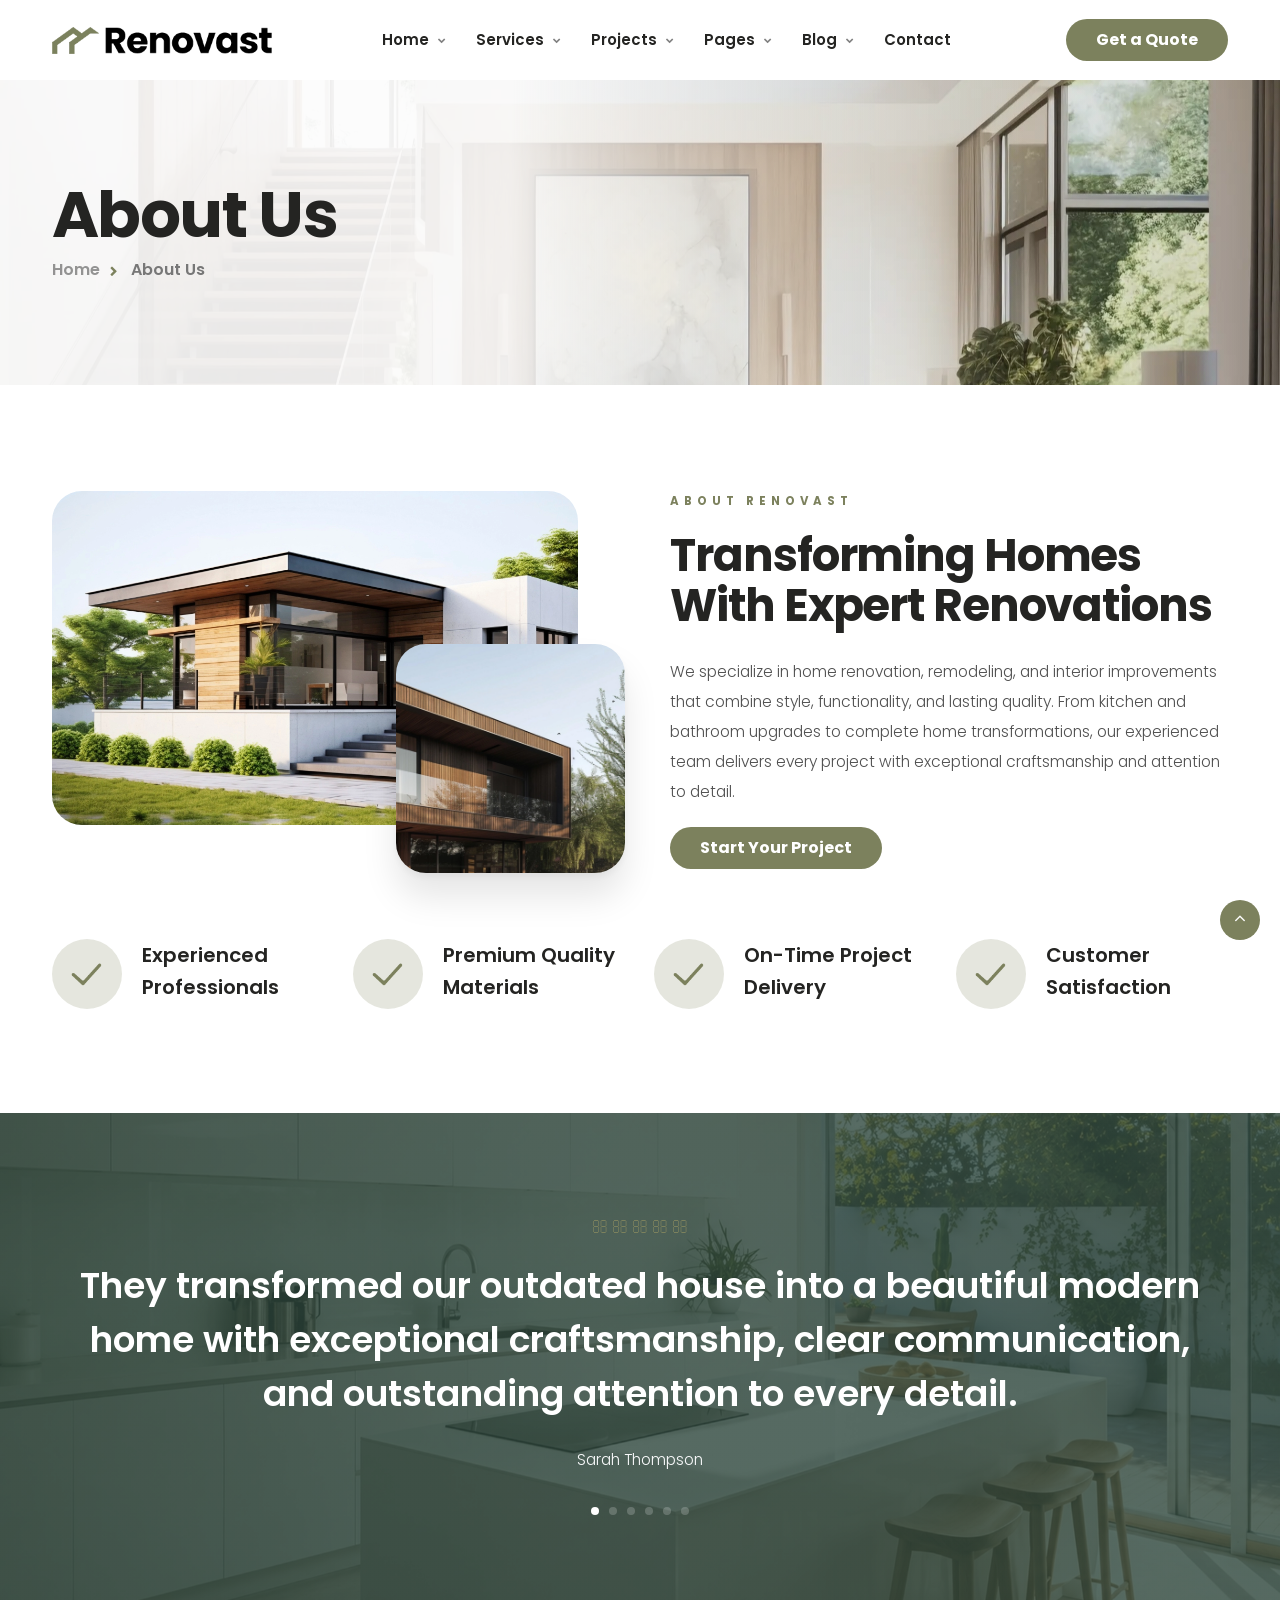
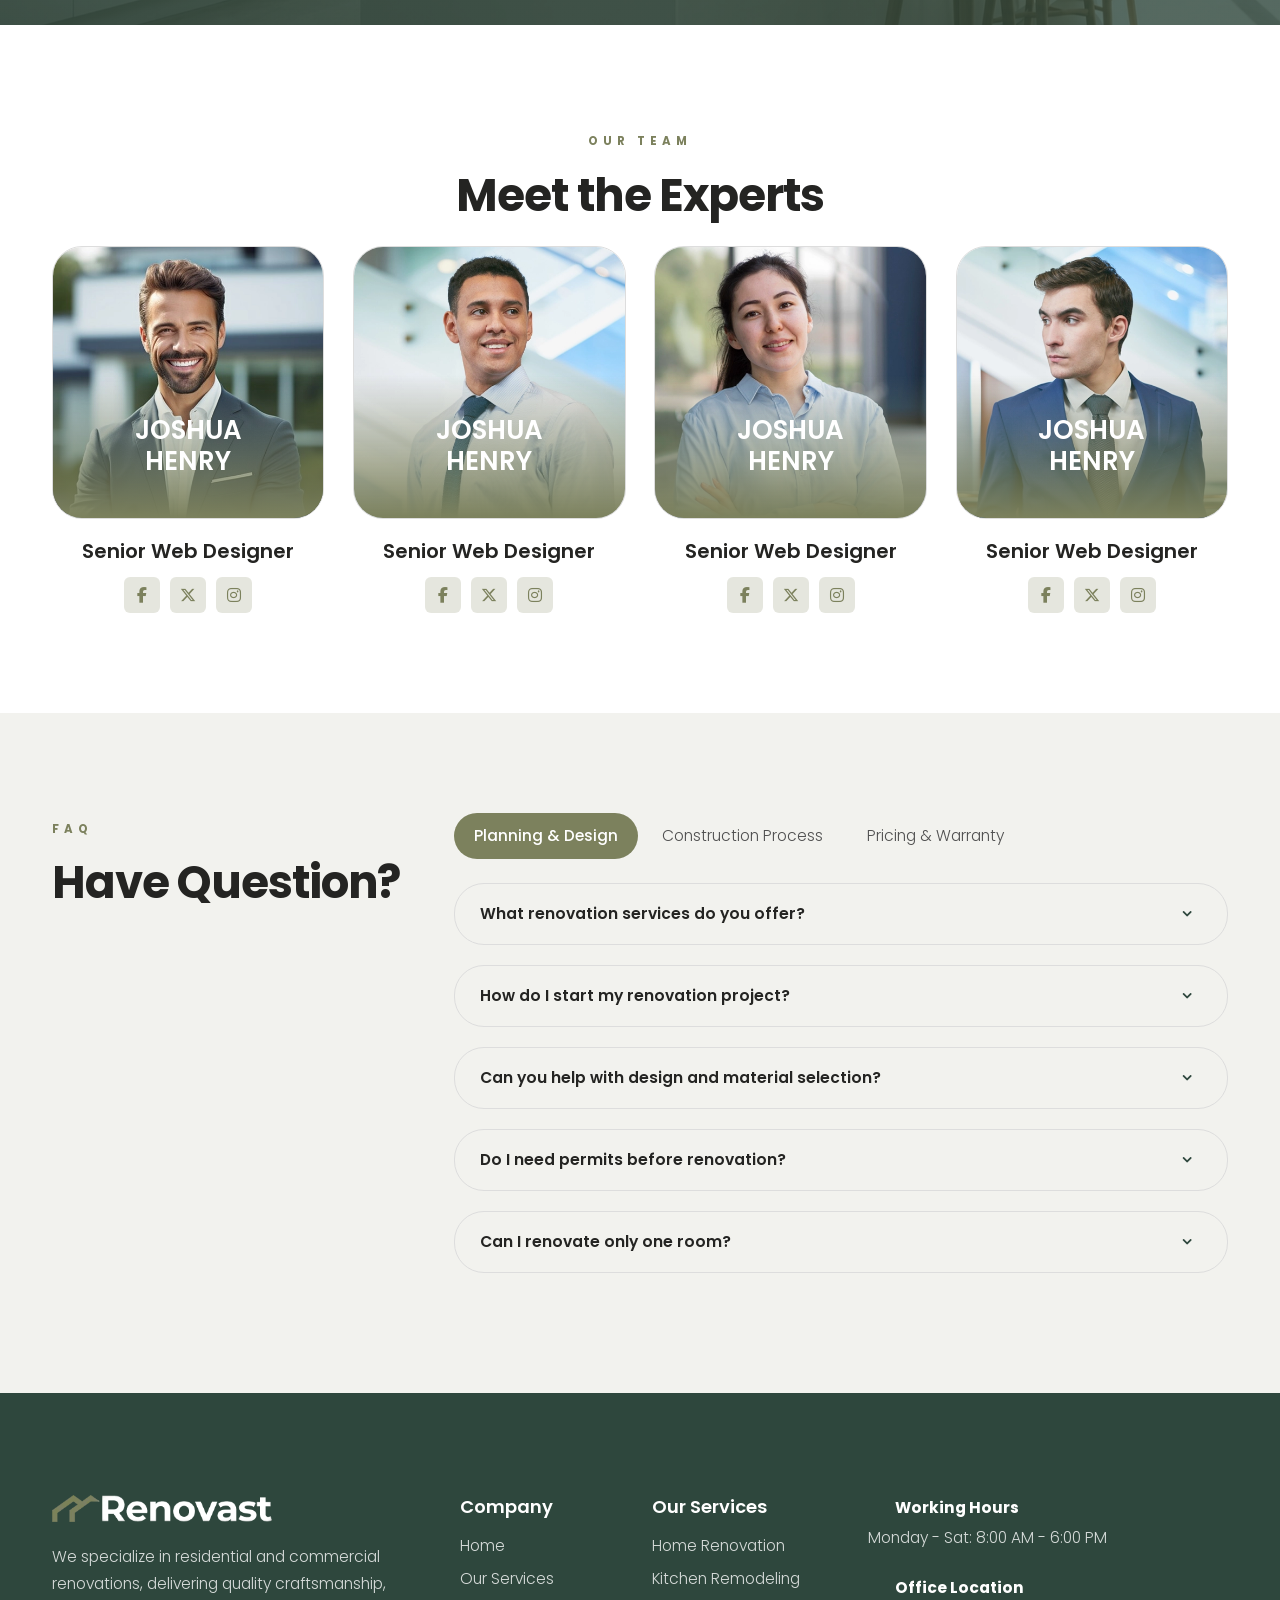
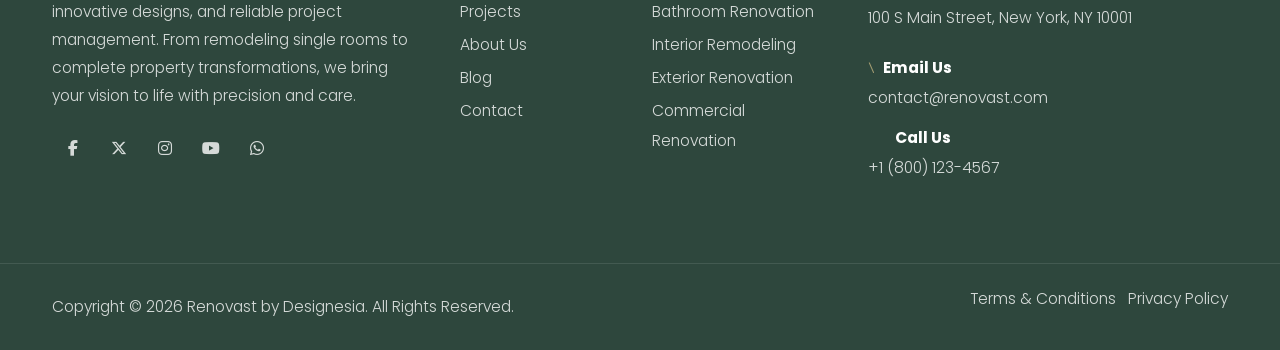
==== about.html @ e5ca81ae "first commit" ====
<!DOCTYPE html>
<html lang="en">

<head>
    <title>Renovast — Home Renovation Website Template</title>
    <link rel="icon" href="images/icon.webp" type="image/gif" sizes="16x16">
    <meta content="text/html;charset=utf-8" http-equiv="Content-Type">
    <meta content="width=device-width, initial-scale=1.0" name="viewport">
    <meta content="Renovast — Home Renovation Website Template" name="description">
    <meta content="" name="keywords">
    <meta content="" name="author">
    <!-- CSS Files
    ================================================== -->
    <link href="css/bootstrap.min.css" rel="stylesheet" type="text/css" id="bootstrap">
    <link href="css/plugins.css" rel="stylesheet" type="text/css">
    <link href="css/swiper.css" rel="stylesheet" type="text/css">
    <link href="css/style.css" rel="stylesheet" type="text/css">
    <link href="css/coloring.css" rel="stylesheet" type="text/css">
    <!-- color scheme -->
    <link id="colors" href="css/colors/scheme-01.css" rel="stylesheet" type="text/css">

</head>

<body>

    <header class="header-light">
        <div class="container">
            <div class="row">
                <div class="col-md-12">
                    <div class="de-flex sm-pt10">
                        <div class="de-flex-col">
                            <!-- logo begin -->
                            <div id="logo">
                                <a href="index.html">
                                    <img class="logo-main" src="images/logo.webp" alt="" >
                                    <img class="logo-scroll" src="images/logo.webp" alt="" >
                                    <img class="logo-mobile" src="images/logo-mobile.webp" alt="" >
                                </a>
                            </div>
                            <!-- logo end -->
                        </div>
                        <div class="de-flex-col header-col-mid">
                            <!-- mainemenu begin -->
                            <ul id="mainmenu">
                                <li><a class="menu-item" href="index.html">Home</a>
                                    <ul>
                                        <li><a href="index.html">Homepage 1</a></li>
                                        <li><a href="index-2.html">Homepage 2</a></li>
                                        <li><a href="index-3.html">Homepage 3</a></li>
                                        <li><a href="index-4.html">Homepage 4</a></li>
                                        <li><a href="index-5.html">Homepage 5</a></li>
                                    </ul>
                                </li>
                                <li><a class="menu-item" href="services.html">Services</a>
                                    <ul>
                                        <li><a href="services.html">Services 1</a></li>
                                        <li><a href="services-style-2.html">Services 2</a></li>
                                        <li><a href="services-style-3.html">Services 3</a></li>
                                        <li><a href="services-style-4.html">Services 4</a></li>
                                        <li><a href="services-style-5.html">Services 5</a></li>
                                        <li><a href="service-single.html">Service Single</a></li>
                                    </ul>
                                </li>
                                <li><a class="menu-item" href="projects.html">Projects</a>
                                    <ul>
                                        <li><a href="projects.html">Projects Style 1</a></li>
                                        <li><a href="projects-style-2.html">Projects Style 2</a></li>
                                        <li><a href="project-single.html">Projects Single</a></li>
                                    </ul>
                                </li>
                                <li><a class="menu-item" href="#">Pages</a>
                                    <ul>
                                        <li><a href="get-a-quote.html">Get a Quote</a></li>
                                        <li><a href="about.html">About Us</a></li>
                                        <li><a href="team.html">Team</a></li>
                                        <li><a href="careers.html">Careers</a></li>
                                        <li><a href="testimonials.html">Testimonials</a></li>
                                        <li><a href="process.html">Our Process</a></li>
                                        <li><a href="faq.html">FAQ</a></li>
                                    </ul>
                                </li>
                                <li><a class="menu-item" href="blog.html">Blog</a>
                                    <ul>
                                        <li><a href="blog.html">Blog Style 1</a></li>
                                        <li><a href="blog-style-2.html">Blog Style 2</a></li>
                                        <li><a href="blog-single.html">Blog Single</a></li>
                                    </ul>
                                </li>
                                <li><a class="menu-item" href="contact.html">Contact</a></li>
                            </ul>
                            <!-- mainmenu end -->
                        </div>
                        <div class="de-flex-col">
                            <div class="menu_side_area">
                                <a href="get-a-quote.html" class="btn-main fx-slide"><span>Get a Quote</span></a>
                                <span id="menu-btn"></span>
                            </div>
                        </div>
                    </div>
                </div>
            </div>
        </div>
    </header>


    <main>

        <a href="#" id="back-to-top"></a>

        <!-- page preloader begin -->
        <div id="de-loader"></div>
        <!-- page preloader close -->

        <section class="jarallax relative overflow-hidden z-1000 mt-80">
            <img src="images/background/3.webp" class="jarallax-img" alt="">
            <div class="sw-overlay op-2"></div>
            <div class="gradient-edge-start light w-40 start-40 op-9 z-2"></div>
            <div class="abs w-40 h-100 bg-white top-0 start-0 op-9 z-2"></div>
            <div class="container relative z-2">
                <div class="row wow fadeInRight">
                    <div class="col-lg-10">
                        <h1 class="fs-sm-10vw mb-0">
                            About Us
                        </h1>

                        <ul class="crumb">
                            <li><a href="index.html">Home</a></li>
                            <li class="active">About Us</li>
                        </ul>
                    </div>
                </div>
            </div>
        </section>

        <section>
            <div class="container">
                <div class="row g-4 align-items-center">
                    <div class="col-lg-6">
                        <div class="relative">
                            <div class="w-100 pe-5 pb-5 wow scaleIn">
                                <img src="images/misc/l1.webp" class="w-100 rounded-1" alt="">
                            </div>
                            <img src="images/misc/s1.webp" class="w-40 rounded-1 abs end-0 bottom-0 z-2 soft-shadow wow scaleIn" data-wow-delay=".2s" alt="">
                        </div>
                    </div>

                    <div class="col-lg-6">
                        <div class="ps-lg-3">

                            <div class="subtitle wow fadeInUp" data-wow-delay=".2s">
                                About Renovast
                            </div>

                            <h2 class="wow fadeInUp" data-wow-delay=".4s">
                                Transforming Homes <br> With Expert Renovations
                            </h2>

                            <p class="wow fadeInUp" data-wow-delay=".6s">
                                We specialize in home renovation, remodeling, and interior improvements that combine style, functionality, and lasting quality. From kitchen and bathroom upgrades to complete home transformations, our experienced team delivers every project with exceptional
                                craftsmanship and attention to detail.
                            </p>

                            <a href="contact.html" class="btn-main fx-slide wow fadeInUp" data-wow-delay=".8s">
                                <span>Start Your Project</span>
                            </a>

                        </div>
                    </div>
                </div>

                <div class="spacer-double"></div>

                <div class="row g-4">
                    <div class="col-md-3 wow fadeInUp" data-wow-delay=".3s">
                        <div class="relative">
                            <span class="abs w-70px p-3 circle bg-color-op-2 d-block">
                                <img src="images/icons-color/check.png" class="w-100" alt="">
                            </span>
                            <div class="ps-90">
                                <h3 class="hs-4">Experienced Professionals</h3>
                            </div>
                        </div>
                    </div>
                    <div class="col-md-3 wow fadeInUp" data-wow-delay=".4s">
                        <div class="relative">
                            <span class="abs w-70px p-3 circle bg-color-op-2 d-block">
                                <img src="images/icons-color/check.png" class="w-100" alt="">
                            </span>
                            <div class="ps-90">
                                <h3 class="hs-4">Premium Quality Materials</h3>
                            </div>
                        </div>
                    </div>
                    <div class="col-md-3 wow fadeInUp" data-wow-delay=".5s">
                        <div class="relative">
                            <span class="abs w-70px p-3 circle bg-color-op-2 d-block">
                                <img src="images/icons-color/check.png" class="w-100" alt="">
                            </span>
                            <div class="ps-90">
                                <h3 class="hs-4">On-Time Project Delivery</h3>
                            </div>
                        </div>
                    </div>
                    <div class="col-md-3 wow fadeInUp" data-wow-delay=".6s">
                        <div class="relative">
                            <span class="abs w-70px p-3 circle bg-color-op-2 d-block">
                                <img src="images/icons-color/check.png" class="w-100" alt="">
                            </span>
                            <div class="ps-90">
                                <h3 class="hs-4">Customer Satisfaction</h3>
                            </div>
                        </div>
                    </div>
                </div>
            </div>
        </section>

        <section class="jarallax bg-dark-1 text-light">
            <img src="images/background/1.webp" class="jarallax-img" alt="">
            <div class="sw-overlay"></div>

            <div class="container">
                <div class="row g-4 justify-content-center">
                    <div class="col-lg-12 text-center">

                        <div class="owl-single-dots owl-carousel owl-theme">

                            <div class="item">
                                <span class="d-stars id-color d-block mb-3">
                                    <i class="icofont-star"></i>
                                    <i class="icofont-star"></i>
                                    <i class="icofont-star"></i>
                                    <i class="icofont-star"></i>
                                    <i class="icofont-star"></i>
                                </span>
                                <h3 class="mb-4 wow fadeInUp fs-36">
                                    They transformed our outdated house into a beautiful modern home with exceptional craftsmanship, clear communication, and outstanding attention to every detail.
                                </h3>
                                <span class="wow fadeInUp">Sarah Thompson</span>
                            </div>

                            <div class="item">
                                <span class="d-stars id-color d-block mb-3">
                                    <i class="icofont-star"></i>
                                    <i class="icofont-star"></i>
                                    <i class="icofont-star"></i>
                                    <i class="icofont-star"></i>
                                    <i class="icofont-star"></i>
                                </span>
                                <h3 class="mb-4 wow fadeInUp fs-36">
                                    The renovation finished exactly on schedule with excellent workmanship, transparent pricing, and a friendly team that exceeded all our expectations.
                                </h3>
                                <span class="wow fadeInUp">Michael Carter</span>
                            </div>

                            <div class="item">
                                <span class="d-stars id-color d-block mb-3">
                                    <i class="icofont-star"></i>
                                    <i class="icofont-star"></i>
                                    <i class="icofont-star"></i>
                                    <i class="icofont-star"></i>
                                    <i class="icofont-star"></i>
                                </span>
                                <h3 class="mb-4 wow fadeInUp fs-36">
                                    Every room was completed with incredible precision and quality, creating a stylish living space that perfectly matched our original vision.
                                </h3>
                                <span class="wow fadeInUp">Emily Johnson</span>
                            </div>

                            <div class="item">
                                <span class="d-stars id-color d-block mb-3">
                                    <i class="icofont-star"></i>
                                    <i class="icofont-star"></i>
                                    <i class="icofont-star"></i>
                                    <i class="icofont-star"></i>
                                    <i class="icofont-star"></i>
                                </span>
                                <h3 class="mb-4 wow fadeInUp fs-36">
                                    Our kitchen renovation completely transformed the heart of our home with premium finishes, smart design, and remarkable craftsmanship throughout.
                                </h3>
                                <span class="wow fadeInUp">Jessica Brown</span>
                            </div>

                            <div class="item">
                                <span class="d-stars id-color d-block mb-3">
                                    <i class="icofont-star"></i>
                                    <i class="icofont-star"></i>
                                    <i class="icofont-star"></i>
                                    <i class="icofont-star"></i>
                                    <i class="icofont-star"></i>
                                </span>
                                <h3 class="mb-4 wow fadeInUp fs-36">
                                    From the initial consultation to the final handover, every stage was organized professionally, making the entire renovation completely stress free.
                                </h3>
                                <span class="wow fadeInUp">Daniel Wilson</span>
                            </div>

                            <div class="item">
                                <span class="d-stars id-color d-block mb-3">
                                    <i class="icofont-star"></i>
                                    <i class="icofont-star"></i>
                                    <i class="icofont-star"></i>
                                    <i class="icofont-star"></i>
                                    <i class="icofont-star"></i>
                                </span>
                                <h3 class="mb-4 wow fadeInUp fs-36">
                                    We highly recommend this renovation team for delivering exceptional quality, reliable service, beautiful results, and outstanding value from beginning to end.
                                </h3>
                                <span class="wow fadeInUp">Olivia Martinez</span>
                            </div>

                        </div>

                    </div>
                </div>
            </div>
        </section>

        <section>
            <div class="container">
                <div class="row g-4 justify-content-center">
                    <div class="col-lg-6">
                        <div class="text-center">
                            <div class="subtitle wow fadeInUp">Our Team</div>
                            <h2 class="wow fadeInUp" data-wow-delay=".2s">Meet the Experts</h2>
                        </div>
                    </div>
                </div>
                <div class="row g-4">
                    <div class="col-lg-3 text-center">
                        <div class="bg-white relative border-gray rounded-1 overflow-hidden">
                            <img src="images/team/1.webp" class="w-100" alt="">
                            <div class="abs w-100 start-0 bottom-0 z-3">
                                <div class="p-40 text-light relative z-2">
                                    <h3 class="mb-0 text-uppercase lh-1-2">Joshua<br>Henry</h3>
                                </div>
                                <div class="gradient-edge-bottom color h-100"></div>
                            </div>
                        </div>
                        <h4 class="mt-3">Senior Web Designer</h4>
                        <div class="social-icons">
                            <a href="#"><i class="bg-color-op-2 id-color bg-hover-2 text-hover-white fa-brands fa-facebook-f"></i></a>
                            <a href="#"><i class="bg-color-op-2 id-color bg-hover-2 text-hover-white fa-brands fa-x-twitter"></i></a>
                            <a href="#"><i class="bg-color-op-2 id-color bg-hover-2 text-hover-white fa-brands fa-instagram"></i></a>
                        </div>
                    </div>

                    <div class="col-lg-3 text-center">
                        <div class="bg-white relative border-gray rounded-1 overflow-hidden">
                            <img src="images/team/2.webp" class="w-100" alt="">
                            <div class="abs w-100 start-0 bottom-0 z-3">
                                <div class="p-40 text-light relative z-2">
                                    <h3 class="mb-0 text-uppercase lh-1-2">Joshua<br>Henry</h3>
                                </div>
                                <div class="gradient-edge-bottom color h-100"></div>
                            </div>
                        </div>
                        <h4 class="mt-3">Senior Web Designer</h4>
                        <div class="social-icons">
                            <a href="#"><i class="bg-color-op-2 id-color bg-hover-2 text-hover-white fa-brands fa-facebook-f"></i></a>
                            <a href="#"><i class="bg-color-op-2 id-color bg-hover-2 text-hover-white fa-brands fa-x-twitter"></i></a>
                            <a href="#"><i class="bg-color-op-2 id-color bg-hover-2 text-hover-white fa-brands fa-instagram"></i></a>
                        </div>
                    </div>

                    <div class="col-lg-3 text-center">
                        <div class="bg-white relative border-gray rounded-1 overflow-hidden">
                            <img src="images/team/3.webp" class="w-100" alt="">
                            <div class="abs w-100 start-0 bottom-0 z-3">
                                <div class="p-40 text-light relative z-2">
                                    <h3 class="mb-0 text-uppercase lh-1-2">Joshua<br>Henry</h3>
                                </div>
                                <div class="gradient-edge-bottom color h-100"></div>
                            </div>
                        </div>
                        <h4 class="mt-3">Senior Web Designer</h4>
                        <div class="social-icons">
                            <a href="#"><i class="bg-color-op-2 id-color bg-hover-2 text-hover-white fa-brands fa-facebook-f"></i></a>
                            <a href="#"><i class="bg-color-op-2 id-color bg-hover-2 text-hover-white fa-brands fa-x-twitter"></i></a>
                            <a href="#"><i class="bg-color-op-2 id-color bg-hover-2 text-hover-white fa-brands fa-instagram"></i></a>
                        </div>
                    </div>

                    <div class="col-lg-3 text-center">
                        <div class="bg-white relative border-gray rounded-1 overflow-hidden">
                            <img src="images/team/4.webp" class="w-100" alt="">
                            <div class="abs w-100 start-0 bottom-0 z-3">
                                <div class="p-40 text-light relative z-2">
                                    <h3 class="mb-0 text-uppercase lh-1-2">Joshua<br>Henry</h3>
                                </div>
                                <div class="gradient-edge-bottom color h-100"></div>
                            </div>
                        </div>
                        <h4 class="mt-3">Senior Web Designer</h4>
                        <div class="social-icons">
                            <a href="#"><i class="bg-color-op-2 id-color bg-hover-2 text-hover-white fa-brands fa-facebook-f"></i></a>
                            <a href="#"><i class="bg-color-op-2 id-color bg-hover-2 text-hover-white fa-brands fa-x-twitter"></i></a>
                            <a href="#"><i class="bg-color-op-2 id-color bg-hover-2 text-hover-white fa-brands fa-instagram"></i></a>
                        </div>
                    </div>

                </div>
            </div>
        </section>

        <section class="bg-color-op-1">
            <div class="container">
                <div class="row g-4 justify-content-between">

                    <div class="col-lg-4">
                        <div class="subtitle id-color wow fadeInUp">FAQ</div>

                        <h2 class="wow fadeInUp" data-wow-delay=".2s">
                            Have Question?
                        </h2>
                    </div>

                    <div class="col-lg-8">
                        <div class="de-tab">

                            <ul class="d-tab-nav mb-4">
                                <li class="active-tab">Planning &amp; Design</li>
                                <li>Construction Process</li>
                                <li>Pricing &amp; Warranty</li>
                            </ul>

                            <ul class="d-tab-content">

                                <!-- Planning & Design -->
                                <li>
                                    <div class="accordion">
                                        <div class="accordion-section">

                                            <div class="accordion-s1">
                                                <div class="accordion-section-title" data-tab="#accordion-a1">
                                                    What renovation services do you offer?
                                                </div>
                                                <div class="accordion-section-content" id="accordion-a1">
                                                    We specialize in kitchen remodeling, bathroom renovations, home additions, basement finishing, flooring, and complete home renovations.
                                                </div>
                                            </div>

                                            <div class="accordion-s1">
                                                <div class="accordion-section-title" data-tab="#accordion-a2">
                                                    How do I start my renovation project?
                                                </div>
                                                <div class="accordion-section-content" id="accordion-a2">
                                                    Simply contact our team to schedule a consultation. We'll discuss your ideas, inspect the property, and prepare a personalized renovation plan.
                                                </div>
                                            </div>

                                            <div class="accordion-s1">
                                                <div class="accordion-section-title" data-tab="#accordion-a3">
                                                    Can you help with design and material selection?
                                                </div>
                                                <div class="accordion-section-content" id="accordion-a3">
                                                    Yes. Our design specialists help you choose layouts, finishes, colors, fixtures, and materials that match your style and budget.
                                                </div>
                                            </div>

                                            <div class="accordion-s1">
                                                <div class="accordion-section-title" data-tab="#accordion-a4">
                                                    Do I need permits before renovation?
                                                </div>
                                                <div class="accordion-section-content" id="accordion-a4">
                                                    Some projects require permits depending on local regulations. We can guide you through the approval process when necessary.
                                                </div>
                                            </div>

                                            <div class="accordion-s1">
                                                <div class="accordion-section-title" data-tab="#accordion-a5">
                                                    Can I renovate only one room?
                                                </div>
                                                <div class="accordion-section-content" id="accordion-a5">
                                                    Absolutely. Whether it's a single room or an entire house, we customize every project to meet your specific needs.
                                                </div>
                                            </div>

                                        </div>
                                    </div>
                                </li>

                                <!-- Construction Process -->
                                <li>
                                    <div class="accordion">
                                        <div class="accordion-section">

                                            <div class="accordion-s1">
                                                <div class="accordion-section-title" data-tab="#accordion-b1">
                                                    How long does a renovation usually take?
                                                </div>
                                                <div class="accordion-section-content" id="accordion-b1">
                                                    Project duration depends on the size and complexity. Small renovations may take a few weeks, while larger remodels require several months.
                                                </div>
                                            </div>

                                            <div class="accordion-s1">
                                                <div class="accordion-section-title" data-tab="#accordion-b2">
                                                    Can I stay in my home during renovation?
                                                </div>
                                                <div class="accordion-section-content" id="accordion-b2">
                                                    In many cases, yes. For larger renovations affecting multiple rooms, temporary relocation may be recommended for comfort and safety.
                                                </div>
                                            </div>

                                            <div class="accordion-s1">
                                                <div class="accordion-section-title" data-tab="#accordion-b3">
                                                    How do you keep the work area clean?
                                                </div>
                                                <div class="accordion-section-content" id="accordion-b3">
                                                    We use protective coverings, dust barriers, and daily site cleanup to minimize disruption throughout the renovation process.
                                                </div>
                                            </div>

                                            <div class="accordion-s1">
                                                <div class="accordion-section-title" data-tab="#accordion-b4">
                                                    Will I receive project progress updates?
                                                </div>
                                                <div class="accordion-section-content" id="accordion-b4">
                                                    Yes. We provide regular updates so you always know the current progress, upcoming milestones, and project schedule.
                                                </div>
                                            </div>

                                            <div class="accordion-s1">
                                                <div class="accordion-section-title" data-tab="#accordion-b5">
                                                    What materials do you use?
                                                </div>
                                                <div class="accordion-section-content" id="accordion-b5">
                                                    We work with trusted suppliers and premium-quality materials to ensure lasting durability, performance, and beautiful finishes.
                                                </div>
                                            </div>

                                        </div>
                                    </div>
                                </li>

                                <!-- Pricing & Warranty -->
                                <li>
                                    <div class="accordion">
                                        <div class="accordion-section">

                                            <div class="accordion-s1">
                                                <div class="accordion-section-title" data-tab="#accordion-c1">
                                                    How much does a renovation cost?
                                                </div>
                                                <div class="accordion-section-content" id="accordion-c1">
                                                    Costs vary depending on the project scope, materials, and design requirements. We provide detailed, transparent estimates before work begins.
                                                </div>
                                            </div>

                                            <div class="accordion-s1">
                                                <div class="accordion-section-title" data-tab="#accordion-c2">
                                                    Do you provide free estimates?
                                                </div>
                                                <div class="accordion-section-content" id="accordion-c2">
                                                    Yes. We offer free consultations and project estimates to help you plan your renovation with confidence.
                                                </div>
                                            </div>

                                            <div class="accordion-s1">
                                                <div class="accordion-section-title" data-tab="#accordion-c3">
                                                    Are there any hidden charges?
                                                </div>
                                                <div class="accordion-section-content" id="accordion-c3">
                                                    No. We believe in transparent pricing, with every cost clearly explained before construction begins.
                                                </div>
                                            </div>

                                            <div class="accordion-s1">
                                                <div class="accordion-section-title" data-tab="#accordion-c4">
                                                    Do you offer warranties on your work?
                                                </div>
                                                <div class="accordion-section-content" id="accordion-c4">
                                                    Yes. Our workmanship is backed by a comprehensive warranty, giving you confidence in the quality of every renovation.
                                                </div>
                                            </div>

                                            <div class="accordion-s1">
                                                <div class="accordion-section-title" data-tab="#accordion-c5">
                                                    What payment options are available?
                                                </div>
                                                <div class="accordion-section-content" id="accordion-c5">
                                                    We accept multiple payment methods and flexible payment schedules based on project milestones and contract terms.
                                                </div>
                                            </div>

                                        </div>
                                    </div>
                                </li>

                            </ul>

                        </div>
                    </div>

                </div>
            </div>
        </section>

    </main>

    <footer class="section-dark">
        <div class="container">
            <div class="row gx-5">

                <div class="col-lg-4 col-sm-6">
                    <img src="images/logo-white.webp" class="logo-footer" alt="">
                    <div class="spacer-20"></div>

                    <p>
                        We specialize in residential and commercial renovations, delivering quality craftsmanship, innovative designs, and reliable project management. From remodeling single rooms to complete property transformations, we bring your vision to life with precision
                        and care.
                    </p>

                    <div class="social-icons mb-sm-30">
                        <a href="#"><i class="fa-brands fa-facebook-f"></i></a>
                        <a href="#"><i class="fa-brands fa-x-twitter"></i></a>
                        <a href="#"><i class="fa-brands fa-instagram"></i></a>
                        <a href="#"><i class="fa-brands fa-youtube"></i></a>
                        <a href="#"><i class="fa-brands fa-whatsapp"></i></a>
                    </div>
                </div>

                <div class="col-lg-4 col-sm-12 order-lg-1 order-sm-2">
                    <div class="row">

                        <div class="col-lg-6 col-sm-6">
                            <div class="widget">
                                <h2 class="hs-5">Company</h2>
                                <ul>
                                    <li><a href="index.html">Home</a></li>
                                    <li><a href="services.html">Our Services</a></li>
                                    <li><a href="projects.html">Projects</a></li>
                                    <li><a href="about.html">About Us</a></li>
                                    <li><a href="blog.html">Blog</a></li>
                                    <li><a href="contact.html">Contact</a></li>
                                </ul>
                            </div>
                        </div>

                        <div class="col-lg-6 col-sm-6">
                            <div class="widget">
                                <h2 class="hs-5">Our Services</h2>
                                <ul>
                                    <li><a href="service-single.html">Home Renovation</a></li>
                                    <li><a href="service-single.html">Kitchen Remodeling</a></li>
                                    <li><a href="service-single.html">Bathroom Renovation</a></li>
                                    <li><a href="service-single.html">Interior Remodeling</a></li>
                                    <li><a href="service-single.html">Exterior Renovation</a></li>
                                    <li><a href="service-single.html">Commercial Renovation</a></li>
                                </ul>
                            </div>
                        </div>

                    </div>
                </div>

                <div class="col-lg-4 col-sm-6 order-lg-2 order-sm-1">
                    <div class="widget">

                        <div class="fw-bold text-white">
                            <i class="icofont-clock-time me-2 id-color-2"></i> Working Hours
                        </div>
                        Monday - Sat: 8:00 AM - 6:00 PM<br>

                        <div class="spacer-20"></div>

                        <div class="fw-bold text-white">
                            <i class="icofont-location-pin me-2 id-color-2"></i> Office Location
                        </div>
                        100 S Main Street, New York, NY 10001

                        <div class="spacer-20"></div>

                        <div class="fw-bold text-white">
                            <i class="icofont-envelope me-2 id-color-2"></i> Email Us
                        </div>
                        contact@renovast.com

                        <div class="spacer-10"></div>

                        <div class="fw-bold text-white">
                            <i class="icofont-phone me-2 id-color-2"></i> Call Us
                        </div>
                        +1 (800) 123-4567

                    </div>
                </div>

            </div>
        </div>

        <div class="subfooter">
            <div class="container">
                <div class="row">
                    <div class="col-md-12">
                        <div class="de-flex">
                            <div class="de-flex-col">
                                Copyright © 2026 Renovast by Designesia. All Rights Reserved.
                            </div>

                            <ul class="list-inline">
                                <li class="list-inline-item"><a href="#">Terms &amp; Conditions</a></li>
                                <li class="list-inline-item"><a href="#">Privacy Policy</a></li>
                            </ul>
                        </div>
                    </div>
                </div>
            </div>
        </div>
    </footer>

    <!-- Javascript Files
    ================================================== -->
    <script src="js/vendors.js"></script>
    <script src="js/designesia.js"></script>

</body>

</html>
---- css/style.css ----
/* ================================================== */

/* Nesia
/* created by designesia
/*
Table of content:
- import font
- import icons(font)
- variables
- body
- aside
- media query
*/

/* ================================================== */

@import url('https://fonts.googleapis.com/css2?family=Poppins:ital,wght@0,200;0,300;0,400;0,500;0,600;0,700;0,800;1,200;1,300;1,400;1,500;1,600;1,700;1,800&display=swap');
/* =============== import fonts icon =============== */

@import url("../fonts/fontawesome4/css/font-awesome.css");
@import url("../fonts/fontawesome6/css/fontawesome.css");
@import url("../fonts/fontawesome6/css/brands.css");
@import url("../fonts/fontawesome6/css/solid.css");
@import url("../fonts/elegant_font/HTML_CSS/style.css");
@import url("../fonts/et-line-font/style.css");
@import url("../fonts/icofont/icofont.min.css");
/* =============== css variables =============== */

* {
    /* body font */
    --body-font: "Poppins", Helvetica, Arial, sans-serif;
    --body-font-size: 15.5px;
    --body-font-color: #505050;
    --body-font-color-bg-dark: rgba(255, 255, 255, .8);
    --body-font-weight: 300;
    --body-font-letter-spacing: 0em;
    --body-font-line-height: 30px;
    /* heading font */
    --heading-font: "Poppins", Helvetica, Arial, sans-serif;
    --heading-font-weight: bold;
    --heading-font-color: #242422;
    --heading-font-color-bg-dark: #ffffff;
    --heading-text-transform: none;
    /* alternatif font */
    --alt-font-1: "Poppins", Helvetica, Arial, sans-serif;
    /* h1 */
    --h1-font-family: var(--heading-font);
    --h1-font-size: 64px;
    --h1-font-weight: var(--heading-font-weight);
    --h1-letter-spacing: -.025em;
    --h1-line-height: 1.1em;
    --h1-margin-bottom: 20px;
    /* h2 */
    --h2-font-family: var(--heading-font);
    --h2-font-size: 45px;
    --h2-font-weight: var(--heading-font-weight);
    --h2-letter-spacing: -.025em;
    --h2-line-height: 1.125em;
    --h2-margin-bottom: 25px;
    /* h3 */
    --h3-font-family: var(--heading-font);
    --h3-font-size: 26px;
    --h3-font-weight: 600;
    --h3-letter-spacing: 0em;
    --h3-line-height: 1.5em;
    --h3-margin-bottom: 10px;
    /* h4 */
    --h4-font-family: var(--heading-font);
    --h4-font-size: 20px;
    --h4-font-weight: 600;
    --h4-letter-spacing: 0em;
    --h4-line-height: 1.6em;
    --h4-margin-bottom: 10px;
    /* h5 */
    --h5-font-family: var(--heading-font);
    --h5-font-size: 18px;
    --h5-font-weight: 600;
    --h5-letter-spacing: 0;
    --h5-line-height: 1.6em;
    --h5-margin-bottom: 10px;
    /* h6 */
    --h6-font-family: var(--heading-font);
    --h6-font-size: 16px;
    --h6-font-weight: 600;
    --h6-letter-spacing: 0;
    --h6-line-height: 1.6em;
    --h6-margin-bottom: 10px;
    /* mainmenu */
    --mainmenu-font: var(--body-font);
    --mainmenu-font-size: 15px;
    --mainmenu-font-weight: 600;
    --mainmenu-letter-spacing: 0;
    --mainmenu-text-transform: none;
    /* subheader */
    --subheader-title-font-size: 60px;
    --subheader-title-text-transform: none;
    /* header logo */
    --logo-width: 220px;
    --logo-footer-width: 220px;
    /* misc */
    --border-default: solid 1px rgba(30, 30, 30, 1);
    --bg-default: #ffffff;
    --bg-light: #F4F7FB;
    --bg-dark-1: #2E473D;
    --bg-dark-2: #00307A;
    --bg-dark-3: #0A3D8F;
    --bg-dark-1-rgb: 46, 71, 61;
    --bg-grey: #eeeeee;
    --bg-gradient-1: 0deg, rgba(var(--primary-color-rgb), .1) 0%, rgba(var(--secondary-color-rgb), .2) 100%;
    --bg-color-even: #E8E8E8;
    --bg-color-odd: #F4F4F4;
    --swiper-theme-color: var(--secondary-color);
    --rounded-1: 30px;
    --border-color: #bbbbbb;
    --container-max-width: 1240px;
    /* button */
    --btn-color: #ffffff;
    --btn-hover-color: #fff;
    --btn-hover-bg: var(--primary-color);
    --btn-font-family: var(--body-font);
    --btn-font-size: 16px;
    --btn-font-weight: bold;
    --btn-letter-spacing: 0;
    --btn-padding: 6px 30px;
    --btn-rounded: 30px;
    --btn-text-decoration: none;
    --btn-text-transform: none;
    /* subtitle */
    --subtitle-font: var(--heading-font);
    --subtitle-font-size: .75em;
    --subtitle-font-weight: bold;
    --subtitle-color: var(--primary-color);
    --subtitle-color-dark: #ffffff;
    --subtitle-letter-spacing: 5px;
    --subtitle-text-transform: uppercase;
    --subtitle-padding: 0;
    --subtitle-background: none;
    --subtitle-background-dark: none;
    --subtitle-rounded: 30px;
    --subtitle-margin-bottom: 20px;
    --text-circle-width: 350px;
    --text-circle-speed: 10s;
    /* breadcrumb */
    --breadcrumb-font-size: 16px;
    --breadcrumb-font-weight: 600;
    --breadcrumb-separator-color: var(--primary-color);
    --breadcrumb-separator-font-size: 10px;
    /* text circle */
    --text-circle-width: 350px;
    --text-circle-speed: 10s;
    --header-float-rounded: 10px;
    /* footer */
    --footer-background-color: var(--bg-dark-1);
}

/* base background color */

.bg-default {
    background: var(--bg-default)
}

.bg-color {
    background: var(--primary-color)
}

.bg-light {
    background: var(--bg-light) !important
}

.bg-dark,
.bg-dark-1 {
    background-color: var(--bg-dark-1) !important
}

.bg-dark-2 {
    background-color: var(--bg-dark-2) !important
}

.bg-dark-3 {
    background-color: var(--bg-dark-3) !important
}

.bg-grey {
    background-color: var(--bg-grey) !important
}

.bg-gradient-1 {
    background: -moz-linear-gradient(var(--bg-gradient-1)) !important;
    background: -webkit-linear-gradient(var(--bg-gradient-1)) !important;
    background: linear-gradient(var(--bg-gradient-1)) !important;
}

/* base color */

.id-color,
a.id-color {
    color: var(--primary-color)
}

.rounded-1 {
    border-radius: var(--rounded-1) !important;
    -moz-border-radius: var(--rounded-1) !important;
    -webkit-border-radius: var(--rounded-1) !important;
}

/* Top Left */

.rounded-tl-1 {
    border-top-left-radius: var(--rounded-1);
}

/* Top Right */

.rounded-tr-1 {
    border-top-right-radius: var(--rounded-1);
}

/* Bottom Left */

.rounded-bl-1 {
    border-bottom-left-radius: var(--rounded-1);
}

/* Bottom Right */

.rounded-br-1 {
    border-bottom-right-radius: var(--rounded-1);
}

/* alt font */

.alt-font-1 {
    font-family: var(--alt-font-1);
}

/* =============== body =============== */

html {
    background: var(--bg-default);
    overflow-x: hidden;
    padding: 0;
    margin: 0;
}

body {
    background: var(--bg-default);
    overflow: hidden;
    font-family: var(--body-font);
    font-size: var(--body-font-size);
    font-weight: var(--body-font-weight);
    ;
    color: var(--body-font-color);
    padding: 0;
    letter-spacing: var(--body-font-letter-spacing);
    line-height: var(--body-font-line-height);
    ;
    word-spacing: 0px;
}

body.dark-scheme {
    color: var(--body-font-color-bg-dark);
    background: var(--bg-dark-1);
}

a,
a:hover {
    color: var(--body-font-color);
    text-decoration: none;
    outline: none;
}

.dark-scheme a,
.dark-scheme a:hover,
.text-light a,
.text-light a:hover {
    color: var(--body-font-color-bg-dark);
    text-decoration: none;
    outline: none;
}

.alt-font {
    font-family: var(--alt-font);
}

/* =============== header =============== */

header {
    width: 100%;
    position: absolute;
    left: 0;
    z-index: 1001;
    background: var(--bg-dark-1);
    margin: 0;
}

header.header-s1 {
    top: 0;
}

header.header-bg {
    background: rgba(0, 0, 0, 0.5);
}

header.transparent {
    background: none;
}

body:not(.side-layout) header:not(.smaller):not(.header-mobile).header-light.transparent {
    background: rgba(255, 255, 255, 0.0);
}

header.autoshow {
    top: -120px;
    height: 70px !important;
}

header.autoshow.scrollOn,
header.autoshow.scrollOff {
    -o-transition: .5s;
    -ms-transition: .5s;
    -moz-transition: .5s;
    -webkit-transition: .5s;
    transition: .5s;
    outline: none;
}

header.autoshow.scrollOn {
    top: 0;
}

header.autoshow.scrollOff {
    opacity: ;
    top: -120px;
}

header div#logo {
    color: white;
    -webkit-transition: all 0.3s;
    -moz-transition: all 0.3s;
    -ms-transition: all 0.3s;
    -o-transition: all 0.3s;
    transition: all 0.3s;
}

header .logo-2 {
    display: none;
}

header .logo-scroll {
    display: none;
}

header .logo,
header .logo-2 {
    font-family: var(--body-font);
    color: #fff;
    font-size: 40px;
    font-weight: 300;
}

header .logo-2 {
    color: #333;
}

header.header-full nav {
    float: left;
}

header nav a {
    -webkit-transition: all 0.3s;
    -moz-transition: all 0.3s;
    -ms-transition: all 0.3s;
    -o-transition: all 0.3s;
    transition: all 0.3s;
}

header nav a:hover {
    color: #555;
}

header.smaller #mainmenu ul ul {
    top: 0px;
}

header.smaller {
    position: fixed;
    top: 0px;
    background: var(--bg-dark-1);
    -webkit-backdrop-filter: blur(10px);
    -o-backdrop-filter: blur(10px);
    -moz-backdrop-filter: blur(10px);
    backdrop-filter: blur(10px);
    border: none;
    */
}

header.header-mobile.header-float .header-inner,
header.smaller.header-float .header-inner {
    background: none;
    margin-top: 0;
    padding: 0;
}

header.smaller.header-float.header-light .header-inner {
    background: none;
}

header.header-light.smaller {
    background: rgba(255, 255, 255, 1.0);
}

.scroll-down {
    margin-top: -90px;
}

.scroll-up {
    margin-top: 0;
}

header.header-center.scroll-down {
    margin-top: -175px;
}

header.header-center #logo-center {
    display: inline-block;
    padding-top: 40px;
}

header.header-center #mainmenu {
    display: inline-block;
}

header.header-center {
    text-align: center;
}

header.header-center #logo {
    display: none;
}

header.smaller div#logo,
header.s2 div#logo {}

header.smaller .logo-init {
    display: none;
}

header.smaller #topbar {
    margin-top: -42px;
    overflow: hidden;
}

header.smaller #topbar.topbar-dark {
    background: rgba(34, 34, 34, .05);
}

header.smaller #topbar.topbar-dark a {
    color: #333333;
}

header .logo-mobile {
    display: none;
}

header.smaller.scroll-light {
    background: #ffffff;
}

header.scroll-light .logo-scroll {
    display: none;
}

header.smaller.scroll-light .logo-main {
    display: none;
}

header.smaller.scroll-light .logo-scroll {
    display: block;
}

header.smaller.scroll-dark {
    background: var(--bg-color-even);
}

header.header-light .h-phone,
header.smaller.scroll-light .h-phone {
    color: #202020;
}

header:not(.header-light).smaller.scroll-light div#logo .logo {
    display: none;
}

header.smaller.scroll-light div#logo .logo-2 {
    display: inline-block;
}

header.smaller.scroll-light div#logo .logo-scroll {
    display: inline-block;
}

header.smaller.header-light div#logo .logo {
    display: none;
}

header.smaller.scroll-light .social-icons i {
    color: var(--heading-font-color);
}

header.smaller.scroll-light #mainmenu li a,
header.smaller.scroll-light #mainmenu li.has-child:after {
    color: var(--heading-font-color);
}

.logo-smaller div#logo {
    width: 150px;
    height: 30px;
    line-height: 65px;
    font-size: 30px;
}

.logo-smaller div#logo img {
    font-size: 30px;
}

.logo-main,
div#logo img {
    max-width: var(--logo-width);
}

footer .logo-footer {
    max-width: var(--logo-footer-width);
}

header.smaller div#logo .logo-1 {
    display: none;
}

header.smaller div#logo .logo-2 {
    display: inline-block;
}

.logo-small {
    margin-bottom: 20px;
}

header.header-full {
    padding-left: 30px;
    padding-right: 30px;
}

header .header-row {
    text-align: center;
}

header .header-col {
    position: relative;
    height: 100%;
}

/* left col header */

header .header-col.left {
    float: left;
    padding: 0 30px 0 0;
    /* border-right:solid 1px rgba(255,255,255,.2); */
}

/* middle col header */

header .header-col.mid {
    float: right;
}

header .header-col.mid .social-icons {
    float: right;
    /* border-left:solid 1px rgba(255,255,255,.2); */
    padding: 0 30px 0 30px;
}

header.header-float .header-inner {
    padding: 0 30px;
    background: var(--bg-dark-1);
    margin-top: 40px;
    border-radius: var(--header-float-rounded);
    -moz-border-radius: var(--header-float-rounded);
    -webkit-border-radius: var(--header-float-rounded);
}

header.header-float.header-light .header-inner {
    background: #ffffff;
}

header.header-static {
    background: none;
    position: absolute;
    top: 0;
    -webkit-backdrop-filter: blur(0);
    -o-backdrop-filter: blur(0);
    -moz-backdrop-filter: blur(0);
    backdrop-filter: blur(0);
}

.header-col-right {
    text-align: right;
}

/* subheader */

#subheader {
    overflow: hidden;
    position: relative;
    padding: 160px 0 120px 0;
}

#subheader h1 {
    font-size: var(--subheader-title-font-size);
    text-transform: var(--subheader-title-text-transform);
    margin-bottom: 0;
}

.de-overlay {
    position: absolute;
    width: 100%;
    height: 100%;
    top: 0;
    left: 0;
    background: rgba(var(--bg-dark-1-rgb), .35);
}

.de-overlay-gradient {
    position: absolute;
    width: 100%;
    height: 100%;
    top: 0;
    left: 0;
    background: linear-gradient(45deg, rgba(var(--primary-color-rgb), .8), rgba(var(--secondary-color-rgb), .8));
}

.de-overlay-gradient-2 {
    position: absolute;
    width: 100%;
    height: 100%;
    top: 0;
    left: 0;
    background: linear-gradient(45deg, rgba(var(--primary-color-rgb), .8) 0%, rgba(var(--secondary-color-rgb), 0) 100%);
}

.crumb-wrapper {
    position: absolute;
    padding: 0 20px;
    padding-bottom: 5px;
    bottom: 0;
    z-index: 1;
    text-align: center;
    left: 50%;
    transform: translateX(-50%);
    background: rgba(255, 255, 255, .1);
}

.crumb {
    font-size: 13px;
}

.crumb {
    display: inline-block;
    padding: 3px 10px;
    margin-top: 20px;
    line-height: 1.2em;
    border-radius: 30px;
    -moz-border-radius: 30px;
    -webkit-border-radius: 30px;
}

.text-light .crumb a {
    color: rgba(255, 255, 255, 1.0);
}

.text-light .crumb,
#subheader.text-light .crumb {
    color: #fff;
}

#subheader .small-border-deco {
    display: block;
    margin: 0 auto;
    margin-top: 20px;
    width: 100%;
    height: 1px;
    background: rgba(255, 255, 255, .1);
}

#subheader .small-border-deco span {
    display: block;
    margin: 0 auto;
    height: 2px;
    width: 100px;
}

/* =============== mainmenu =============== */

#mainmenu {
    font-size: 13px;
    margin: 0 auto;
    padding: 0;
    float: none;
    counter-reset: my-awesome-counter;
}

#mainmenu ul {
    margin: 0px 0px;
    padding: 0px;
    height: 30px;
    background: #ffffff;
    color: var(--body-font-color);
}

#mainmenu ul:not(.mega) {
    border: solid 1px #dddddd;
}

.dark-scheme #mainmenu ul {
    background: var(--bg-dark-1);
    border: solid 1px rgba(255, 255, 255, .1);
}

#mainmenu li {
    margin: 0px 0px;
    padding: 0px 0px;
    float: left;
    display: inline;
    list-style: none;
    position: relative;
}

#mainmenu>li {
    margin-right: 30px;
}

#mainmenu>li:last-child {
    margin-right: 0;
}

#mainmenu>li {
    counter-increment: my-awesome-counter;
}

#mainmenu li a.new:before {
    content: "NEW";
    font-size: 12px;
    padding: 1px 4px;
    border-radius: 3px;
    -moz-border-radius: 3px;
    -webkit-border-radius: 3px;
    margin-right: 5px;
    color: #ffffff;
    background: var(--primary-color);
}

/* add number to menu
#mainmenu>li::before {
content: counter(my-awesome-counter) ' —';
right: 8px;
top: 5px;
color:var(--secondary-color);
margin-right: 5px;
font-weight: 500;
font-family: var(--heading-font);
}
*/

header.smaller #mainmenu>li::before {
    transform: scale(0);
}

#mainmenu>li.has-child:after {
    font-family: FontAwesome;
    content: "\f078";
    padding-left: 5px;
    font-size: 8px;
    position: relative;
    top: -2px;
    color: rgba(255, 255, 255, .75);
}

.rtl #mainmenu li.has-child:after {
    padding-left: 15px;
}

.header-light #mainmenu li.has-child:after {
    color: rgba(0, 0, 0, .5);
}

#mainmenu>li>a {
    padding-right: 6px;
    font-family: var(--mainmenu-font);
    font-size: var(--mainmenu-font-size);
    font-weight: var(--mainmenu-font-weight);
    text-transform: var(--mainmenu-text-transform);
    letter-spacing: var(--mainmenu-letter-spacing);
}

#mainmenu li.has-child>a {
    padding-right: 0px;
}

#mainmenu a {
    position: relative;
    display: inline-block;
    padding-top: 25px;
    padding-bottom: 25px;
    text-decoration: none;
    color: #ffffff;
    text-align: center;
    outline: none;
}

#mainmenu p {
    line-height: 1.8em;
    margin-bottom: 0;
}

header.header-light #mainmenu a {
    color: var(--heading-font-color);
}

#mainmenu a span:not(.badge) {
    position: relative;
    width: 0%;
    color: #ffffff;
    display: block;
    font-size: 10px;
    text-transform: uppercase;
    line-height: 14px;
    border-bottom: solid 2px #ffffff;
}

#mainmenu li:hover a span:not(.badge) {
    width: 100%;
}

#mainmenu li li a span:not(.badge) {
    float: right;
    margin-top: 5px;
}

#mainmenu a.active span:not(.badge) {
    width: 100%;
    margin-left: 0%;
}

.header-light {
    background: var(--header-light-color);
}

.header-light #mainmenu>li>a {
    color: var(--heading-font-color);
}

#mainmenu li li {
    font-family: var(--body-font);
    font-size: 14px;
}

#mainmenu li li:last-child {
    border-bottom: none;
}

#mainmenu li li a {
    padding: 5px 15px;
    border-top: none;
    color: #606060;
    width: 100%;
    border-left: none;
    text-align: left;
    font-weight: normal;
    border-bottom: solid 1px rgba(255, 255, 255, .1);
    letter-spacing: 0;
}

#mainmenu li:last-child>a {
    border-bottom: none;
}

.dark-scheme #mainmenu li li a {
    color: #ffffff;
}

.rtl #mainmenu li li a {
    text-align: right;
}

#mainmenu li li a:hover {
    color: #111;
}

#mainmenu li li a:after {
    content: none;
}

#mainmenu li li a:hover,
#mainmenu ul li:hover>a {
    background: var(--primary-color);
    color: var(--btn-hover-color);
}

#mainmenu li a.active {
    color: var(--primary-color) !important;
}

#mainmenu li ul {
    width: 190px;
    height: auto;
    position: absolute;
    left: 0px;
    z-index: 10;
    visibility: hidden;
    opacity: 0;
    border-radius: 3px;
}

#mainmenu ul li b {
    background: #333;
    color: #ffffff;
    padding: 0 3px;
    padding-bottom: 3px;
    font-size: 10px;
    margin-right: 3px;
    border-radius: 2px;
    -moz-border-radius: 2px;
    -webkit-border-radius: 2px;
}

#mainmenu li li {
    font-size: 14px;
    display: block;
    float: none;
    text-transform: none;
}

#mainmenu li:hover>ul {
    visibility: visible;
    opacity: 1;
    margin-top: 0px;
}

#mainmenu li ul ul:not(.ul-list) {
    top: 0px;
    margin-left: 188px;
}

#mainmenu select {
    padding: 10px;
    height: 36px;
    font-size: 14px;
    border: none;
    background: #ff4200;
    color: #eceff3;
}

#mainmenu select option {
    padding: 10px;
}

#mainmenu .btn-type {
    padding: 0;
    margin: 0;
}

#mainmenu .btn-type a {
    background: #eee;
    padding: 0;
    margin: 0;
}

#mainmenu>li ul.mega {
    position: fixed;
    left: 0;
    height: 0%;
    width: 100%;
    visibility: hidden;
    opacity: 0;
    overflow: hidden;
    padding: 0;
    -webkit-box-shadow: none;
    -moz-box-shadow: none;
    box-shadow: none;
    background: none;
}

#mainmenu>li ul.mega .sb-menu {
    background: #fff;
    border-radius: 6px;
    -moz-border-radius: 6px;
    -webkit-border-radius: 6px;
    border: solid 1px #dddddd;
}

#mainmenu>li ul.mega .sb-menu ul {
    padding: 0;
    margin: 0;
    opacity: 1;
}

.dark-scheme #mainmenu>li ul.mega .sb-menu {
    background: var(--bg-dark-1);
    border-color: rgba(255, 255, 255, .1);
}

#mainmenu li:hover ul.mega {
    visibility: visible;
    opacity: 1;
}

#mainmenu li ul.mega>li,
#mainmenu li ul.mega>li a {
    width: 100%;
}

#mainmenu li ul.mega li.title {
    padding: 0px 10px 15px 10px;
    text-align: left;
    color: #fff;
    font-weight: bold;
}

#mainmenu li ul.mega>li ul {
    position: static;
    visibility: visible;
    opacity: 1;
    left: 0;
    float: none;
    width: 100%;
}

#mainmenu ul.mega>li ul li {
    margin: 0;
    padding: 0;
}

#mainmenu ul.mega>li ul li:last-child {
    border-bottom: none;
}

#mainmenu li ul.mega .menu-content {
    background: #171A21;
    padding: 30px;
}

#mainmenu li ul.mega li.title {
    font-family: var(--main-font);
    padding: 0px;
    text-align: left;
    font-weight: bold;
    color: #586383;
}

#mainmenu ul.mega>li ul {
    border: none;
}

#mainmenu li ul.mega ul li a {
    background: none;
    padding: 2px 0;
}

#mainmenu li ul.mega ul li a:hover {
    color: #35404e;
}

header.header-mobile #mainmenu>li ul.mega {
    visibility: visible;
    opacity: 1;
}

header:not(.header-mobile) #mainmenu>li:hover ul.mega {
    height: auto;
}

/* menu toggle for mobile */

#menu-btn {
    line-height: 1.5em;
    display: none;
    float: right;
    width: 32px;
    height: 32px;
    padding: 4px;
    text-align: center;
    cursor: poInter;
    color: #fff;
    margin-top: 0px;
    margin-left: 20px;
}

#menu-btn:before {
    font-family: FontAwesome;
    content: "\f0c9";
    font-size: 20px;
}

#menu-btn.menu-open:before {
    content: "\f068";
}

.rtl #menu-btn {
    float: left;
}

#btn-extra {
    position: relative;
    margin-left: 20px;
    width: 24px;
    height: 12px;
    cursor: pointer;
}

#btn-extra span {
    content: '';
    display: block;
    position: absolute;
    top: 0;
    width: 100%;
    border-bottom: solid 2px #ffffff;
}

#btn-extra.img {
    width: 32px;
    height: 32px;
}

#btn-extra img {
    width: 100%;
}

header.header-light #btn-extra span {
    border-bottom: solid 2px var(--heading-font-color);
}

#btn-extra span:nth-child(2) {
    top: auto;
    bottom: 0;
    right: 0;
}

#btn-extra:hover span {
    width: 70%;
}

.header-light #btn-extra span {
    background: var(--bg-dark-1);
}

#extra-wrap {
    position: fixed;
    z-index: 1002;
    top: 0;
    right: -500px;
    width: 500px;
    height: 100%;
    overflow: hidden;
    background: rgba(var(255, 255, 255), .85);
    -webkit-backdrop-filter: blur(10px);
    -o-backdrop-filter: blur(10px);
    -moz-backdrop-filter: blur(10px);
    backdrop-filter: blur(10px);
}

#extra-wrap.dark {
    background: rgba(var(--bg-dark-1-rgb), .85) !important;
}

#extra-wrap.open {
    right: 0;
}

#extra-content {
    padding: 50px;
    position: absolute;
    top: 0;
    bottom: 0;
    left: 0;
    right: -17px;
    overflow-y: scroll;
}

#btn-close {
    top: 50px;
    right: 50px;
    position: absolute;
    z-index: 1001;
    width: 26px;
    height: 26px;
    cursor: pointer;
}

#btn-close span {
    content: '';
    display: block;
    position: absolute;
    top: 50%;
    width: 100%;
    height: 2px;
    background: #000000;
    transform: rotate(45deg);
}

#extra-wrap.dark #btn-close span {
    background: #ffffff;
}

#btn-close span:nth-child(2) {
    transform: rotate(-45deg);
}

header.header-mobile.header-light,
header.header-mobile.header-light #menu-btn,
header.header-mobile.header-light #menu-btn:hover {
    background: none;
}

header.header-mobile.header-light #menu-btn {
    color: #222;
}

header.header-mobile.header-center #logo {
    display: block;
}

header.header-mobile.header-center #logo-center {
    display: none;
}

/* =============== header-side begin =============== */

#header-side {
    width: 20%;
    position: fixed;
    top: 0;
    left: 0;
    z-index: 1000;
}

#header-side .d-inner {
    padding: 40px;
}

#header-side .d-logo img {
    max-width: 200px;
    margin-bottom: 30px;
}

#header-side #mainmenu-v,
#header-side #mainmenu-v ul,
#header-side #mainmenu-v li {
    list-style: none;
    padding: 0;
    margin: 0;
}

#header-side #mainmenu-v {
    margin-bottom: 30px;
    line-height: 1.7em;
}

#header-side #mainmenu-v li {
    font-size: var(--header-side-menu-font-size);
    font-weight: var(--header-side-menu-font-weight);
    position: relative;
}

#header-side #mainmenu-v a {
    color: #ffffff;
    display: block;
}

#header-side #mainmenu-v a.active {
    background: var(--primary-color);
    padding: 0 5px;
    color: var(--heading-font-color);
    border-radius: 3px;
    -moz-border-radius: 3px;
    -webkit-border-radius: 3px;
    font-weight: 600;
}

#header-side #mainmenu-v ul>li a {
    font-size: var(--header-side-submenu-font-size);
    font-weight: var(--header-side-submenu-font-weight);
    padding: 2px 10px;
}

#header-side #mainmenu-v ul>li a:hover {
    background: var(--primary-color);
}

#header-side #mainmenu-v ul {
    position: absolute;
    transform: scale(0);
    transform-origin: top left;
    top: 0;
    left: 100px;
    width: 200px;
    background: var(--bg-dark-1);
    visibility: hidden;
    z-index: 2;
    opacity: 0;
}

#header-side #mainmenu-v li:hover ul {
    transform: scale(1);
    visibility: visible;
    opacity: 1;
}

#header-side .d-separator {
    width: 30px;
    height: 2px;
    background: var(--primary-color);
    margin-bottom: 30px;
}

#header-side #menu-v {
    line-height: 1.7em;
}

#header-side #menu-v,
#header-side #menu-v li {
    list-style: none;
    margin: 0;
    padding: 0;
}

#header-side #menu-v a {
    color: #ffffff;
    display: block;
    font-size: var(--header-side-menu-font-size);
    font-weight: var(--header-side-menu-font-weight);
}

#header-side #menu-v a span {
    opacity: 0;
    padding: 0 5px;
    background: var(--primary-color);
    color: var(--heading-font-color);
    margin-left: 10px;
    font-size: 14px;
    border-radius: 5px;
    -moz-border-radius: 5px;
    -webkit-border-radius: 5px;
    font-weight: bold;
}

#header-side #menu-v a:hover span {
    opacity: 1;
}

#s-widget {
    position: fixed;
    z-index: 1000;
    right: 40px;
    top: 40px;
}

#s-content {
    position: relative;
    z-index: 3;
    margin: 0 auto;
    width: 60%;
}

#btn-view,
#btn-s-menu {
    cursor: pointer;
    width: 36px;
    height: 36px;
    background-image: url(../images/svg/view-on.svg);
    background-color: var(--primary-color);
    background-repeat: no-repeat;
    background-position: center;
    background-size: 30px 30px !important;
    border-radius: 30px;
    -moz-border-radius: 30px;
    -webkit-border-radius: 30px;
}

#btn-view.click {
    background-image: url(../images/svg/view-off.svg) !important;
}

#btn-s-menu {
    display: none !important;
    background: url(../images/svg/menu.svg) rgba(255, 255, 255, .2) center;
}

#btn-s-menu.click {
    background: url(../images/svg/close.svg) rgba(255, 255, 255, .2) center;
}

.d-hide {
    opacity: 0 !important;
}

.d-show {
    opacity: 1;
}

/* =============== header-side end =============== */

/* =============== content =============== */

#content {
    width: 100%;
    background: var(--bg-default);
    padding: 90px 0 90px 0;
    z-index: 100;
}

.dark-scheme #content {
    background: var(--bg-dark-1);
}

.dark-scheme #content {
    background: var(--bg-dark-1);
}

/* =============== section =============== */

section {
    padding: 100px 0 100px 0;
}

#content.zebra section:nth-child(even) {
    background: #fcfcfc;
}

section:not(.relative) {}

section.no-bg,
#content.no-bg {
    background: none !important;
}

.bottom-rounded {
    overflow: hidden;
    border-radius: 0 0 100% 100%;
    -moz-border-radius: 0 0 100% 100%;
    -webkit-border-radius: 0 0 100% 100%;
    padding-bottom: 200px;
}

.rounded-up {
    border-radius: 60px 60px 0 0;
    -moz-border-radius: 60px 60px 0 0;
    -webkit-border-radius: 60px 60px 0 0;
}

.rounded-down {
    border-radius: 0 0 60px 60px;
    -moz-border-radius: 0 0 60px 60px;
    -webkit-border-radius: 0 0 60px 60px;
}

.rounded-up-down {
    border-radius: 60px;
    -moz-border-radius: 60px;
    -webkit-border-radius: 60px;
}

.rounded-10px {
    border-radius: 10px;
    -moz-border-radius: 10px;
    -webkit-border-radius: 10px;
}

.rounded-20px {
    border-radius: 20px;
    -moz-border-radius: 20px;
    -webkit-border-radius: 20px;
}

.no-bg {
    background: none !important;
}

.bgcolor-variation {
    background: #f6f6f6;
}

.overlay-gradient {
    width: 100%;
    height: 100%;
    z-index: 100;
    top: 0;
    padding: 90px 0 90px 0;
}

.de_light section {
    background: #ffffff;
}

.text_top {
    position: relative;
    z-index: 1000;
}

/* =============== footer =============== */

footer {
    position: relative;
    color: var(--body-font-color-bg-dark);
    background: var(--footer-background-color);
    padding: 100px 0 0 0;
}

footer.footer-light {
    color: var(--body-font-color);
    background: #ffffff;
}

footer.footer-light {
    background: #ffffff;
}

footer.footer-light a {
    color: #5d6371;
}

footer p {
    line-height: 1.8em;
}

.dark-scheme footer a {
    color: var(--body-font-color-bg-dark);
}

footer.footer-black {
    background: #222222;
}

footer h3 {
    color: #fff;
}

footer h5,
.de_light footer h5 {
    color: #fff;
    font-size: 20px;
    text-transform: none;
}

footer a {
    color: var(--body-font-color-bg-dark);
    text-decoration: none !important;
}

.subfooter {
    margin-top: 50px;
    border-top: solid 1px rgba(255, 255, 255, .1);
    padding: 20px 0 20px 0;
}

.footer-light .subfooter {
    border-top: solid 1px rgba(0, 0, 0, .1);
}

header.header-light-transparent {
    background: rgba(255, 255, 255, .5);
}

header.header-solid.header-light #mainmenu>li>a {
    color: #555;
}

header.header-solid {
    background: #fff;
}

header.smaller.header-dark {
    background: #222222;
    border: none;
}

header.smaller.header-dark #mainmenu a {
    color: #fff;
}

.side-layout header.smaller.header-dark #mainmenu>li {
    border-bottom: solid 1px rgba(255, 255, 255, .1);
}

.side-layout header.smaller.header-dark #mainmenu>li:last-child {
    border-bottom: none;
}

header.header-mobile {
    position: fixed !important;
    background: var(--heading-font-color);
    top: 0;
    padding-top: 10px;
    padding-bottom: 10px;
}

header.header-mobile .container {
    max-width: 100% !important;
    padding-left: 20px;
    padding-right: 20px;
}

.dark-scheme header.header-mobile {
    background: var(--bg-dark-1);
}

header.header-mobile.has-topbar .header-row,
header.header-mobile.has-topbar .header-col {
    margin-top: 10px;
}

header.header-mobile nav {
    float: none;
}

header.header-mobile .logo {
    display: none;
}

header.header-mobile .logo-2 {
    display: inline-block;
}

header.header-mobile.header-light {
    background: #fff;
}

header.header-mobile #mainmenu ul {
    padding: 0;
}

header.header-solid.header-light {
    background: #fff;
}

header.header-light .logo {
    display: none;
}

header.header-light .logo-2 {
    display: inline-block;
}

/* topbar start here */

#topbar {
    z-index: 1000;
    width: 100%;
    overflow: hidden;
    top: 0;
    background: var(--bg-dark-3);
}

#topbar.topbar-light {
    background: var(--bg-grey);
}

#topbar.topbar-light a,
#topbar.topbar-light .social-icons i {
    color: var(--heading-font-color);
}

#topbar.topbar-dark {
    background: rgba(34, 34, 34, .2);
}

#topbar a {
    text-decoration: none;
}

#topbar.text-light a {
    color: #ffffff;
}

.topbar-left,
.topbar-right {
    display: flex;
}

.topbar-right {
    float: right;
}

.topbar-solid {
    background: #ffffff;
}

.tb-light {
    background: #ffffff;
}

#topbar:not(.topbar-noborder) .topbar-right .topbar-widget {
    border-left: solid 1px rgba(255, 255, 255, .1);
}

#topbar:not(.topbar-noborder) .topbar-right span:last-child {
    border-right: solid 1px rgba(255, 255, 255, .1);
}

#topbar:not(.topbar-noborder) .topbar-light .topbar-right .topbar-widget {
    border-left: solid 1px #eee;
}

#topbar:not(.topbar-noborder) .topbar-light .topbar-right span:last-child {
    border-right: solid 1px #eee;
}

#topbar:not(.topbar-noborder) .tb-light .topbar-right .topbar-widget {
    border-left: solid 1px rgba(0, 0, 0, .1);
}

#topbar:not(.topbar-noborder) .tb-light .topbar-right span:last-child {
    border-right: solid 1px rgba(0, 0, 0, .1);
}

/* topbar left content */

.topbar-left {
    float: left;
}

#topbar:not(.topbar-noborder) .topbar-left .topbar-widget {
    border-right: solid 1px rgba(255, 255, 255, .1);
}

#topbar:not(.topbar-noborder) .topbar-light .topbar-left .topbar-widget {
    border-right: solid 1px #eee;
}

#topbar:not(.topbar-noborder) .topbar-left span:first-child {
    border-left: solid 1px rgba(255, 255, 255, .1);
}

#topbar:not(.topbar-noborder) .tb-light .topbar-left .topbar-widget {
    border-right: solid 1px rgba(0, 0, 0, .1);
}

#topbar:not(.topbar-noborder) .tb-light .topbar-left span:first-child {
    border-left: solid 1px rgba(0, 0, 0, .1);
}

.h-phone {
    display: inline-block;
    color: #ffffff;
    font-size: 18px;
    line-height: 1.3em;
    padding-top: 12px;
    font-weight: 600;
}

.h-phone span {
    margin-left: 50px;
    line-height: .25em;
    display: block;
    font-size: 12.5px;
    font-weight: 500;
    color: rgba(255, 255, 255, .75);
}

header.header-light .h-phone span {
    color: var(--body-font-color);
}

.h-phone i {
    display: inline-block;
    font-size: 32px;
    left: 0;
    top: 12px;
    margin-right: 15px;
}

.menu_side_area .btn-line {
    display: inline-block;
}

/* topbar widget */

.topbar-widget {
    font-size: 15px;
    font-weight: 300;
    display: flex;
    padding: 6px 0 6px 0;
}

.topbar-widget a {
    color: rgba(255, 255, 255, .75);
}

.topbar-widget img {
    width: 20px;
    margin-right: 10px;
}

.topbar-widget.widget-text {
    padding-top: 6px;
}

.topbar-widget i {
    font-size: 16px;
    margin-top: 8px;
    margin-right: 10px;
}

.h-sub .topbar-widget {
    padding: 12px;
}

.topbar-widget:before {
    float: left;
    position: relative;
    font-family: "FontAwesome";
    font-size: 16px;
    margin-right: 10px;
}

.topbar-widget.tb-phone:before {
    content: "\f095";
}

.topbar-widget.tb-email:before {
    content: "\f003";
}

.topbar-widget.tb-opening-hours:before {
    content: "\f017";
}

.topbar-widget.tb-social {
    padding: 0;
}

.topbar-widget.tb-social a {
    font-size: 14px;
    display: flex;
    padding: 5px;
    padding-left: 15px;
    display: inline-block;
    text-align: center;
}

.topbar-widget a span {
    font-weight: bold;
    margin-right: 10px;
    border-radius: 30px;
    -moz-border-radius: 30px;
    -webkit-border-radius: 30px;
}

#topbar:not(.topbar-noborder) .topbar-light .topbar-widget.tb-social a,
#topbar:not(.topbar-noborder) .topbar-light .topbar-widget.tb-social a:first-child {
    border-left: solid 1px rgba(0, 0, 0, .1);
}

#topbar:not(.topbar-noborder) .topbar-widget.tb-social a {
    border-left: solid 1px rgba(255, 255, 255, .1);
}

.tb-light .topbar-widget.tb-social a {
    border-left: solid 1px rgba(0, 0, 0, .1);
}

.topbar-widget.tb-social a:first-child {
    border: none;
}

/* topbar end here */

/* =============== blog =============== */

.blog-list {
    margin: 0;
    padding: 0;
}

/* blog list */

.blog-list>div {
    list-style: none;
    line-height: 1.7em;
    margin-top: 0px;
    border-bottom: solid 1px rgba(255, 255, 255, .1);
    margin-bottom: 20px;
}

.blog-list img {
    margin-bottom: 20px;
}

.de_light .blog-list li {
    border-bottom: solid 1px #ddd;
}

.blog-list h4 {
    margin-top: 20px;
}

.blog-list h4 a {
    color: #fff;
}

.de_light .blog-list h4 a {
    color: #222222;
}

.de_light .text-light .blog-list h4 a {
    color: #fff;
}

.blog-list .btn-more {
    padding: 3px 25px 3px 25px;
    color: #111;
    text-transform: uppercase;
    text-decoration: none;
    font-weight: 700;
    float: right;
}

.blog-list .btn-more:hover {
    background: #fff;
}

.de_light .blog-list .btn-more:hover {
    background: #222;
    color: #fff;
}

.blog-list .post-text {
    padding-left: 80px;
}

.bloglist .post-text a.btn-main {
    display: inline-block;
    margin-top: 0px;
    padding: 5px 25px;
}

.blog-list .blog-slider {
    margin-bottom: -60px;
}

.blog-list .date-box {
    position: absolute;
    text-align: center;
    text-shadow: none;
}

.blog-list .date-box .day,
.blog-list .date-box .month {
    display: block;
    color: #fff;
    text-align: center;
    width: 40px;
    z-index: 100;
}

.de_light .blog-list .date-box .month {
    color: #222222;
}

.blog-list .date-box {
    text-align: center;
    background: #f6f6f6;
    padding: 10px;
}

.blog-list .date-box .month {
    font-size: 14px;
}

.blog-list .date-box .day {
    font-family: var(--body-font);
    color: #222222;
    font-weight: bold;
    font-size: 28px;
}

.blog-list .date-box .month {
    font-family: var(--body-font);
    color: #fff;
    font-size: 13px;
    letter-spacing: 3px;
}

.de_light .blog-list .date-box .month {
    border-bottom-color: #ddd;
}

.de_light .text-light .blog-list .date-box .month {
    color: #fff;
}

/* blog comment */

#blog-comment {
    margin-top: 40px;
}

#blog-comment h5 {
    margin-bottom: 10px;
}

#blog-comment ul,
#blog-comment li {
    list-style: none;
    margin-left: -40px;
    padding-left: 0;
}

.rtl #blog-comment li {
    margin-right: -30px;
}

.rtl #blog-comment li li {
    margin-right: 40px;
}

#blog-comment li {
    min-height: 70px;
    margin-bottom: 20px;
    padding-bottom: 20px;
    border-bottom: solid 1px #ccc;
}

.dark-scheme #blog-comment li {
    border-bottom-color: rgba(255, 255, 255, .1);
}

#blog-comment li .avatar {
    position: absolute;
    margin-top: 5px;
}

#blog-comment li .avatar img {
    width: 70px;
    border-radius: var(--rounded-1);
    -moz-border-radius: var(--rounded-1);
    -webkit-border-radius: var(--rounded-1);
}

#blog-comment .comment {
    margin-left: 85px;
}

.rtl #blog-comment .comment {
    margin-left: 0;
    margin-right: 85px;
}

#blog-comment li {
    min-height: 70px;
    font-size: 15px;
    line-height: 1.6em;
}

#blog-comment li li {
    margin-left: 55px;
    padding-bottom: 0px;
    margin-top: 20px;
    padding-top: 20px;
    border-top: solid 1px #ccc;
    border-bottom: none;
}

.dark-scheme #blog-comment li li {
    border-top-color: rgba(255, 255, 255, .1);
}

#blog-comment li li .avatar {
    position: absolute;
}

#blog-comment li li .comment {}

.comment-info {
    margin-left: 85px;
    margin-bottom: 5px;
}

.rtl .comment-info {
    margin-left: 0;
    margin-right: 85px;
}

.comment-info span {}

.comment-info .c_name {
    display: block;
    font-weight: 700;
    color: #555555;
}

.dark-scheme .comment-info .c_name {
    color: #ffffff;
}

.comment-info .c_reply {
    padding-left: 20px;
    margin-left: 20px;
    border-left: solid 1px #ddd;
    font-size: 12px;
}

.dark-scheme .comment-info .c_reply {
    border-left-color: rgba(255, 255, 255, .2);
}

.comment-info .c_date {
    font-size: 12px;
}

.blog-list h4 {
    color: #333;
}

.blog-read h4 {
    color: #333;
    letter-spacing: normal;
    font-size: 24px;
    text-transform: none;
}

.bloglist {
    position: relative;
    overflow: hidden;
    margin-bottom: 15px;
    background: var(--tertiary-color);
}

.post-content {
    position: relative;
}

.post-content p {
    margin-bottom: 0px;
}

.post-text .d-date {
    font-size: 14px;
}

.post-text h4 {
    margin-top: 10px;
    margin-bottom: 10px;
}

.post-text h4 a {
    font-weight: bold;
    font-family: var(--body-font);
    color: #1A1C26;
    text-decoration: none;
    line-height: 1.5em;
    letter-spacing: 0;
}

.dark-scheme .post-text h4 a {
    color: #ffffff;
}

.post-text .tags {
    font-size: 10px;
    text-transform: uppercase;
}

.p-tagline {
    position: absolute;
    z-index: 1;
    top: 20px;
    left: 20px;
}

.p-tagline {
    left: auto;
    right: 20px;
}

.p-tagline,
.p-title {
    font-family: var(--body-font);
    background: rgba(var(--primary-color-rgb), .2);
    border-radius: 3px;
    display: inline-block;
    font-size: 10px;
    font-weight: bold;
    letter-spacing: 2px;
    line-height: 10px;
    padding: 7px 10px 6px 10px;
    text-transform: uppercase;
    margin-bottom: 5px;
}

.p-tagline,
.p-title.invert {
    background: var(--secondary-color);
}

.p-title {
    font-size: 12px;
    margin-bottom: 20px;
}

.post-text .p-date {
    text-transform: uppercase;
    letter-spacing: 2px;
    font-size: 10px;
    font-weight: 500;
    color: #888888;
    padding: 5px 10px;
    background: rgba(0, 0, 0, .05);
    border-radius: 5px;
    -moz-border-radius: 5px;
    -webkit-border-radius: 5px;
}

.blog-read img {
    margin-bottom: 20px;
}

.blog-read .post-text {
    padding: 0;
}

/* blog comment form */

#commentform label {
    display: block;
}

#commentform input {
    width: 290px;
}

#commentform input:focus {
    border: solid 1px #999;
    background: #fff;
}

#commentform textarea {
    width: 97%;
    padding: 5px;
    height: 150px;
    color: #333;
}

#commentform textarea:focus {
    border: solid 1px #999;
    background: #fff;
}

#commentform input.btn {
    width: auto;
}

.blog-slide {
    padding: 0;
    margin: 0;
}

.blog-item {
    margin-bottom: 60px;
}

.blog-item img.preview {
    width: 100%;
    margin-bottom: 30px;
}

/* =============== ratings =============== */

.ratings {
    color: #F86E4E;
}

.p-rating i {
    color: #cccccc;
}

.p-rating i.checked {
    color: #FFD337;
}

.d-rating i {
    font-size: 15px;
    color: #FEC42C;
    margin-right: 3px;
}

.d-rating i.off {
    color: #dddddd;
}

/* =============== contact form =============== */

.error {
    display: none;
    margin-top: 30px;
    color: #e7505a;
    clear: both;
    padding-top: 20px;
    padding: 20px;
    background: rgba(231, 80, 90, .1);
    border: solid 1px #e7505a;
}

.success {
    display: none;
    color: #96c346;
    margin-top: 30px;
    clear: both;
    padding-top: 20px;
    padding: 20px;
    background: rgba(150, 195, 70, .1);
    border: solid 1px #96c346;
}

.error img {
    vertical-align: top;
}

#success_message {
    display: none;
}

#contact_form .radio-img input[type="radio"]+label,
#contact_form .radio-img input[type="checkbox"]+label {
    padding: 0px;
    position: relative;
    background: none;
    width: 20%;
    float: left;
    text-align: center;
    margin-right: 5%;
}

#contact_form .radio-img input[type="radio"]+label:before,
#contact_form .radio-img input[type="checkbox"]+label:before {
    position: absolute;
    top: 10px;
    left: 15px;
    display: none;
}

#contact_form .radio-img input[type="radio"]+label img,
#contact_form .radio-img input[type="checkbox"]+label img {
    width: 100%;
    margin-bottom: 10px;
    opacity: .5;
}

#contact_form .radio-img input[type="radio"]:checked+label img,
#contact_form .radio-img input[type="checkbox"]:checked+label img {
    width: 100%;
    padding: 3px;
    opacity: 1;
    background: var(--primary-color);
}

#contact_form input[type=checkbox] {
    position: relative;
    border: solid 1px var(--primary-color);
    background: none;
    cursor: pointer;
    line-height: 0;
    margin: 4px .6em 0 0;
    outline: 0;
    padding: 0 !important;
    vertical-align: text-top;
    height: 15px;
    width: 15px;
    -webkit-appearance: none;
    opacity: .5;
}

.form-control {
    padding: 10px;
    border: solid 1px rgba(0, 0, 0, 0.05);
    background: rgba(0, 0, 0, .025);
    border-radius: 6px;
    -moz-border-radius: 6px;
    -webkit-border-radius: 6px;
}

.form-dark .form-control,
.text-light .form-control {
    color: #ffffff;
    border: solid 1px rgba(255, 255, 255, 0.2);
    background: rgba(255, 255, 255, .025);
}

.form-dark select option {
    background: var(--bg-dark-2);
}

.search-wrapper {
    height: 52px;
}

.search-wrapper .search-icon {
    cursor: pointer;
}

.search-wrapper input:focus {
    box-shadow: none !important;
}

.radio-opt {
    float: left;
}

.radio-opt input[type="radio"] {
    display: none;
}

.radio-opt label {
    min-width: 62px;
    font-size: 12px;
    vertical-align: middle;
    text-align: center;
    cursor: pointer;
    background-color: rgba(var(--primary-color-rgb), .2);
    color: white;
    padding: 0px;
    margin: 0 8px 8px 0;
    opacity: .5;
}

.radio-opt input[type="radio"]:checked+label {
    background-color: var(--primary-color);
    opacity: 1;
}

#contact_form input[type=checkbox]:checked {
    background: var(--primary-color);
    opacity: 1;
}

#contact_form.s2 .radio-img input[type="radio"]+label,
#contact_form.s2 .radio-img input[type="checkbox"]+label,
#contact_form .radio-img input[type="radio"]+label img,
#contact_form .radio-img input[type="checkbox"]+label img {
    width: 100%;
    float: none;
}

.form-underline {
    outline: none;
    width: 100%;
    padding: 10px 0 10px 0;
    margin-bottom: 20px;
    border: none;
    border-bottom: solid 1px var(--bg-dark-1);
    background: none;
    border-radius: 0;
    height: auto;
    box-shadow: none;
    -moz-box-shadow: none;
    -webkit-box-shadow: none;
}

.text-light .form-underline,
.dark-scheme .form-underline {
    color: #ffffff;
    border-bottom-color: rgba(255, 255, 255, .3);
}

.form-underline select {
    -webkit-appearance: none;
    -webkit-border-radius: 0px;
    -moz-appearance: none;
    appearance: none;
}

.form-underline input[type=text],
.form-underline textarea,
.form-underline input[type=email],
.form-underline select {
    color: #333;
    border-bottom: solid 1px var(--heading-font-color);
}

.text-light .form-underline input[type=text],
.text-light .form-underline textarea,
.text-light .form-underline input[type=email],
.text-light .form-underline select {
    color: #fff;
    border-bottom: solid 1px #ffffff;
}

.hover-underline {
    position: relative;
    border-bottom: solid 1px rgba(0, 0, 0, .4);
}

.hover-underline .form-underline {
    padding-top: 0;
}

.text-light .hover-underline {
    border-bottom: solid 1px rgba(255, 255, 255, .4);
}

.hover-underline:before {
    content: '';
    position: absolute;
    bottom: 0;
    margin-bottom: -1px;
    width: 0;
    border-bottom: solid 1px #000000;
    -o-transition: .3s;
    -ms-transition: .3s;
    -moz-transition: .3s;
    -webkit-transition: .3s;
    transition: .3s;
    outline: none;
}

.text-light .hover-underline:before {
    border-bottom: solid 1px #ffffff;
}

.hover-underline:hover:before {
    width: 100%;
}

.text-light ::placeholder {
    color: #ffffff;
    opacity: 1;
    /* Firefox */
}

.text-light::-ms-input-placeholder {
    /* Edge 12 -18 */
    color: #ffffff;
}

.form-default input[type=text],
.form-default textarea,
.form-default input[type=email],
.form-default select {
    padding: 10px;
    margin-bottom: 20px;
    background: rgba(255, 255, 255, .5);
    border-radius: 0px;
    -moz-border-radius: 0px;
    -webkit-border-radius: 0px;
    height: auto;
    box-shadow: none;
    -moz-box-shadow: none;
    -webkit-box-shadow: none;
    font-weight: 400;
    font-size: 18px;
}

.form-border select {
    background: url("data:image/svg+xml;utf8,<svg fill='black' height='24' viewBox='0 0 24 24' width='24' xmlns='http://www.w3.org/2000/svg'><path d='M7 10l5 5 5-5z'><path d='M0 0h24v24H0z' fill='none'></svg>") right 5px center no-repeat !important;
}

.rtl .form-border select {
    background: none !important;
    padding-left: 20px;
}

#contact_form.form-default textarea {
    padding: 10px;
    height: 170px;
    border-radius: 0px;
    -moz-border-radius: 0px;
    -webkit-border-radius: 0px;
}

#form_subscribe input[type=text] {
    padding: 7px 12px 7px 12px;
    width: 80%;
    float: left;
    display: table-cell;
    border-radius: 30px 0 0 30px;
    -moz-border-radius: 30px 0 0 30px;
    -webkit-border-radius: 30px 0 0 30px;
    border: none;
    border-right: none;
    background: rgba(255, 255, 255, .7);
    -webkit-box-shadow: 2px 2px 20px 0px rgba(20, 20, 20, 0.05);
    -moz-box-shadow: 2px 2px 20px 0px rgba(20, 20, 20, 0.05);
    box-shadow: 2px 2px 20px 0px rgba(20, 20, 20, 0.05);
}

#form_sb input[type=text] {
    font-size: 20px;
    padding: 25px 20px 25px 20px;
    width: 85%;
    height: 30px;
    float: left;
    display: table-cell;
    border-radius: 30px 0 0 30px;
    -moz-border-radius: 30px 0 0 30px;
    -webkit-border-radius: 30px 0 0 30px;
    border: none;
    background: #ffffff;
    border: none;
}

.dark-scheme #form_sb input[type=text] {
    color: #ffffff;
    background: rgba(255, 255, 255, .1);
}

#form_sb #btn-submit i {
    text-align: center;
    font-size: 30px;
    float: left;
    width: 15%;
    background: #171A21;
    color: #ffffff;
    display: table-cell;
    padding: 10px 0 10px 0;
    border-radius: 0 30px 30px 0;
    -moz-border-radius: 0 30px 30px 0;
    -webkit-border-radius: 0 30px 30px 0;
}

footer:not(.footer-light) #form_subscribe input[type=text]::-moz-input-placeholder {
    color: #ffffff;
}

footer:not(.footer-light) #form_subscribe input[type=text]::-webkit-input-placeholder {
    color: #ffffff;
}

footer:not(.footer-light) #form_subscribe.form-dark input[type=text] {
    color: #ffffff;
    background: rgba(255, 255, 255, .1);
}

.footer-light #form_subscribe input[type=text] {
    border: none;
    border-right: none;
    padding: 6px 12px;
    background: #ffffff;
}

#form_subscribe input[type=text]:focus {
    background: rgba(255, 255, 255, .2);
}

#form_subscribe #btn-subscribe i {
    text-align: center;
    font-size: 28px;
    float: left;
    width: 20%;
    background: #171A21;
    color: #ffffff;
    display: table-cell;
    padding: 5px 0 5px 0;
    border-radius: 0 30px 30px 0;
    -moz-border-radius: 0 30px 30px 0;
    -webkit-border-radius: 0 30px 30px 0;
}

.form-default input[type=text]:focus,
.form-default textarea:focus,
.form-default input[type=email]:focus,
.form-default select:focus {
    background: #f6f6f6;
}

.error_input {
    border-bottom: solid 1px #ff0000 !important;
}

.arrow-up,
.arrow-down {
    width: 0;
    height: 0;
    border-left: 40px solid transparent;
    border-right: 40px solid transparent;
    border-bottom: 40px solid #fff;
    position: fixed;
    margin-left: auto;
    margin-right: auto;
    left: 0;
    right: 0;
    bottom: 0;
    cursor: poInter;
    z-index: 101;
}

.arrow-down {
    border-top: 40px solid #fff;
    border-bottom: none;
    position: fixed;
    z-index: 102;
    top: -40px;
}

.arrow-up:before {
    font-family: "FontAwesome";
    font-size: 20px;
    content: "\f067";
    color: #222;
    position: relative;
    top: 12px;
    margin: 0 0 0 -8px;
}

.arrow-down:before {
    font-family: "FontAwesome";
    font-size: 20px;
    content: "\f068";
    color: #222;
    position: relative;
    top: -35px;
    margin: 0 0 0 -8px;
}

/* =============== elements =============== */

/* border */

.small-border {
    width: 50px;
    height: 2px;
    background: rgba(0, 0, 0, .5);
    border-left: none;
    border-right: none;
    display: block;
    margin: 0 auto;
    margin-bottom: 30px;
}

.small-border.sm-left {
    margin-left: 0;
}

.rtl .small-border.sm-left {
    margin-right: 0;
}

.tiny-border {
    height: 1px;
    background: #333;
    width: 40px;
    margin: 20px 0 20px 0;
    display: block;
}

.tiny-border.center {
    margin-left: auto;
    margin-right: auto;
}

.small-border.white {
    border-top: solid 2px #ffffff;
}

/* breadcrumb */

.crumb {
    color: #777;
    margin: 0;
    padding: 0;
    font-size: var(--breadcrumb-font-size);
    font-weight: var(--breadcrumb-font-weight);
}

.crumb {
    padding-top: 10px;
    margin-bottom: -50px;
}

.crumb li {
    display: inline;
    text-decoration: none;
    letter-spacing: 0;
}

.crumb li:after {
    color: var(--breadcrumb-separator-color);
    font-family: "FontAwesome";
    content: "\f054";
    font-size: var(--breadcrumb-separator-font-size);
    ;
    margin: 0 10px 0 10px;
}

.crumb li:last-child:after {
    display: none;
}

.crumb a {
    opacity: .6;
    text-decoration: none;
}

.crumb a:hover {
    opacity: 1;
}

.crumb li .active {
    font-weight: bold;
}

.de_light .crumb a:hover {
    color: #fff;
}

/* button and link */

a {
    text-decoration: none;
}

.de_light a {
    color: #888;
}

.de_light a:hover {
    color: #555;
}

a.btn-text {
    text-decoration: none;
    display: inline-block;
    color: #111;
    font-weight: 600;
    padding: 0;
}

a.btn-text:after {
    font-family: FontAwesome;
    content: "\f054";
    padding-left: 10px;
}

a.btn-text {
    color: #fff;
}

a.btn-big {
    font-size: 14px;
    color: #eceff3;
    letter-spacing: 1px;
    line-height: normal;
    font-weight: bold;
    text-transform: uppercase;
    border: solid 1px #fff;
    padding: 10px 30px 10px 30px;
}

a.btn-big:after {
    font-family: FontAwesome;
    content: "\f054";
    margin-left: 20px;
}

a.btn,
.btn {
    position: relative;
    z-index: 1;
    overflow: hidden;
}

a.btn:before {
    content: "";
    background: rgba(0, 0, 0, 0);
    width: 0;
    height: 100%;
    position: absolute;
    z-index: -1;
}

a.btn-fx:after {
    font-family: FontAwesome;
    content: "\f178";
    margin-left: 15px;
    position: absolute;
    right: -20px;
    margin-top: 0px;
}

a.btn-fx {
    font-size: 14px;
    color: #eceff3;
    letter-spacing: 1px;
    line-height: normal;
    font-weight: bold;
    text-transform: uppercase;
    border: solid 1px #fff;
    padding: 10px 30px 10px 30px;
}

a.btn-fx:hover {
    padding-left: 20px;
    padding-right: 40px;
}

a.btn-fx:before {
    width: 0;
    height: 100%;
    left: 0;
    top: 0;
    position: absolute;
}

a.btn-fx:hover:after {
    right: 15px;
}

a.btn-fx:hover:before {
    width: 100%;
    background: rgba(0, 0, 0, 1);
}

a.btn-fx.light:hover:before {
    width: 100%;
    background: rgba(255, 255, 255, 1);
}

.btn-fullwidth {
    display: block;
    width: 100%;
}

a.btn-slider {
    font-size: 14px;
    font-weight: bold;
    color: #fff;
    line-height: normal;
    text-decoration: none;
    text-transform: uppercase;
    border: solid 2px #fff;
    padding: 10px 30px 10px 30px;
    border-radius: 60px;
}

a.btn-slider:hover {
    color: #222;
    background: #fff;
    border-color: #000;
    border: solid 2px #fff;
}

a.btn-main:hover,
.btn-main:hover,
a.btn-main.btn-line:hover {
    color: var(--btn-hover-color);
    background: var(--btn-hover-bg);
}

a.btn-slider:hover:after {
    color: #222;
}

a.btn-id,
a.btn-id:hover {
    border: none;
}

a.btn-light.btn-id {
    color: #222;
}

a.btn-dark.btn-id {
    color: #fff;
}

.btn-main.btn-small {
    padding: 5px 20px 5px 20px;
    font-weight: bold;
    text-transform: uppercase;
}

.btn-fx.btn-main {
    text-transform: normal;
}

a.btn-bg-dark {
    background: #222;
}

a.btn-text-light {
    color: #fff;
}

.btn-icon-left i {
    margin-right: 12px;
    color: #fff;
}

.btn-add_to_cart,
a.btn-add_to_cart {
    border: solid 1px #bbb;
    font-size: 12px;
    border-radius: 0;
    -moz-border-radius: 0;
    -webkit-border-radius: 0;
    padding: 3px;
    padding-left: 40px;
    padding-right: 20px;
    display: inline-block;
    text-align: center;
    text-decoration: none;
    color: #555;
}

.btn-add_to_cart:before,
a.btn-add_to_cart:before {
    font-family: "FontAwesome";
    content: "\f07a";
    position: absolute;
    left: 20px;
}

a.btn-main,
a.btn-main:active,
a.btn-main:focus,
a.btn-main:visited,
.btn-main,
input[type=button].btn-main,
a.btn-line,
#mainmenu li ul.mega a.btn-main {
    background: var(--primary-color);
    color: var(--btn-color);
    font-family: var(--btn-font-family);
    font-size: var(--btn-font-size);
    font-weight: var(--btn-font-weight);
    letter-spacing: var(--btn-letter-spacing);
    padding: var(--btn-padding);
    text-decoration: var(--btn-text-decoration);
    text-transform: var(--btn-text-transform);
    border-radius: var(--btn-rounded);
    -moz-border-radius: var(--btn-rounded);
    -webkit-border-radius: var(--btn-rounded);
    border: none;
    position: relative;
    display: inline-block;
    text-align: center;
    outline: 0;
}

a.btn-main.arrow span:after {
    content: '→';
    margin-left: 10px;
}

a.btn-main.fx-slide {
    overflow: hidden;
}

a.btn-main.fx-slide span {
    display: block;
    position: relative;
    transition: all .3s ease-in-out;
}

a.btn-main.fx-slide:hover span {
    transform: translate(0, 40px);
    opacity: 0;
}

a.btn-main.fx-slide:hover:before {
    opacity: 1;
    transform: translate(0, 0);
}

a.btn-main.fx-slide:before {
    content: attr(data-hover);
    position: absolute;
    left: 0;
    width: 100%;
    opacity: 0;
    transform: translate(0, -100%);
    transition: all 0.3s ease-in-out;
}

a.btn-main.btn-dark-trans {
    background: rgba(255, 255, 255, .1);
}

a.btn-main.btn-dark-trans:hover {
    background: var(--primary-color);
}

a.btn-main.btn-light-trans {
    color: var(--heading-font-color);
    background: rgba(0, 0, 0, .05);
}

a.btn-main.btn-light-trans:hover {
    color: #ffffff;
    background: var(--primary-color);
}

a.btn-main.big {
    font-size: 30px;
    padding: 20px 30px;
}

a.btn-main.btn-trans.light {
    background: rgba(255, 255, 255, .25);
}

a.btn-main.btn-gray {
    color: var(--heading-font-color);
    background: #e2e2e2;
}

a.btn-main.btn-dark {
    color: #ffffff;
    background: var(--bg-dark-1);
}

a.btn-arrow {
    line-height: 1em;
    position: relative;
    font-family: var(--btn-font-family);
    font-size: var(--btn-font-size);
    padding: var(--btn-padding) 0 var(--btn-padding) 0;
    font-weight: bold;
}

a.btn-arrow:after {
    content: '→';
    margin-left: 10px;
    margin-bottom: 2px;
}

a.btn-arrow:hover:after {
    opacity: 0;
}

a.btn-arrow:before {
    top: 50%;
    transform: translateY(-50%);
    position: absolute;
    content: '→';
    right: 50%;
    opacity: 0;
}

a.btn-arrow:hover:before {
    right: 0;
    opacity: 1;
}

a.btn-topbar {
    display: inline-block;
    padding: 5px 20px;
    font-size: 14px;
    font-weight: bold;
}

a.btn-sc {
    display: inline-block;
    font-family: var(--heading-font);
    font-weight: bold;
    padding: 6px;
    font-size: 14px;
    color: #222;
    border-radius: 30px;
    -moz-border-radius: 30px;
    -webkit-border-radius: 30px;
    background: #f2f2f2;
}

a.btn-sc img {
    width: 20px;
    margin-top: -4px;
    margin-right: 8px;
}

a.btn-line,
a.btn-line:hover {
    background: none;
    color: #35404e;
    border: solid 1px rgba(255, 255, 255, .5);
}

a.btn-line.dark,
a.btn-line.dark:hover {
    background: none;
    color: #35404e;
    border: solid 1px rgba(0, 0, 0, .5);
}

a.btn-line:hover {
    border: solid 1px rgba(255, 255, 255, 0);
}

.text-light .btn-line {
    color: #ffffff;
}

a.btn-line:hover {
    color: #ffffff;
}

header:not(.header-light) a.btn-line,
.dark-scheme a.btn-line,
.dark-schem a.btn-line:hover {
    color: #ffffff;
}

a.btn-main.btn-white {
    color: var(--heading-font-color);
    background: #ffffff;
}

.col-right a.btn-main {
    font-size: 14px;
    text-transform: none;
}

a.btn-border {
    border: solid 2px rgba(255, 255, 255, .3);
    border-radius: 0px;
    -moz-border-radius: 0px;
    -webkit-border-radius: 0px;
    min-width: 120px;
    outline: 0;
    font-weight: bold;
    text-decoration: none;
    padding: 10px 30px;
    min-width: 120px;
    text-transform: uppercase;
    font-size: 12px;
    letter-spacing: 2px;
}

a.btn-border:hover {
    color: #ffffff;
    border-color: rgba(255, 255, 255, 0);
    margin-top: -2px;
    margin-bottom: 2px;
    box-sizing: border-box
}

a.btn-border.light {
    border: solid 1px #ffffff;
    color: #ffffff;
}

a.btn-border.light:hover {
    background: #ffffff;
}

a.btn-border:hover a {
    color: #ffffff !important;
}

.d-btn-close {
    color: #ffffff;
    cursor: poInter;
    text-align: center;
    display: block;
    text-align: center;
    width: 60px;
    height: 60px;
    background: #333;
    font-size: 32px;
    font-weight: bold;
    text-decoration: none;
    margin: 0 auto;
    padding-top: 12px;
    position: absolute;
    left: 0;
    right: 0;
}

a.btn-link {
    display: block;
    text-decoration: none;
    margin-top: 10px;
}

a.btn-lg {
    font-size: 24px;
    padding: 15px 30px 10px 30px;
}

.btn-plus {
    font-size: 15px;
    font-weight: bold;
    display: inline-block;
    position: relative;
    text-align: center;
    max-width: 36px;
    height: 36px;
    border-radius: 36px;
    -moz-border-radius: 36px;
    -webkit-border-radius: 36px;
    overflow: hidden;
    border: solid 1px var(--heading-font-color);
    color: var(--heading-font-color);
    ;
}

.btn-plus:hover {
    max-width: 100%;
    color: var(--heading-font-color);
    ;
}

.btn-plus i {
    position: absolute;
    top: 50%;
    transform: translateY(-50%);
    left: 10px;
}

.btn-plus span {
    opacity: 0;
    display: inline-block;
    overflow: hidden;
    margin-left: 36px;
    line-height: 2.2em;
    padding-right: 15px;
    text-overflow: ellipsis;
    white-space: nowrap;
}

.btn-plus:hover span {
    opacity: 1;
}

.text-light .btn-plus {
    border: solid 1px #ffffff;
    color: #ffffff;
    ;
}

.text-light .btn-plus:hover {
    color: #ffffff;
    ;
}

a.btn-main.btn-with-arrow {
    padding-right: 40px;
}

.btn-with-arrow {
    position: relative;
}

.btn-with-arrow:after {
    position: absolute;
    content: url(../images/ui/arrow-top-right-white.svg);
    top: 12px;
}

.btn-with-arrow:hover:after {
    top: 8px;
}

.btn-with-arrow:before {
    position: absolute;
    content: url(../images/ui/arrow-top-right-white.svg);
    top: 16px;
    left: 8px;
    opacity: 0;
}

a.btn-main.btn-with-arrow:hover {
    padding-right: 25px;
    padding-left: 40px;
}

.btn-with-arrow:hover:after {
    opacity: 0;
}

.btn-with-arrow:hover:before {
    opacity: 1;
    top: 12px;
    left: 12px;
}

.cover a.btn-link:hover {
    color: #fff;
}

.play-button {
    border-radius: 60px;
    -moz-border-radius: 60px;
    -webkit-border-radius: 60px;
    color: #fff;
    text-decoration: none;
    border: solid 5px rgba(255, 255, 255, .3);
    display: inline-block;
    text-align: center;
    width: 80px;
    height: 80px;
    padding-top: 22px;
    padding-left: 5px;
}

.play-button:before {
    font-family: "FontAwesome";
    font-size: 20px;
    content: "\f04b";
    position: relative;
    color: #fff;
}

.play-button:hover {
    border: solid 5px rgba(255, 255, 255, 1);
}

.play-button.dark {
    color: #222;
    border: solid 5px rgba(0, 0, 0, .1);
}

.play-button.dark:before {
    color: #222;
}

.play-button.dark:hover {
    border: solid 5px rgba(0, 0, 0, .5);
}

.text-light .play-button {
    border-radius: 60px;
    -moz-border-radius: 60px;
    -webkit-border-radius: 60px;
    color: #fff;
    text-decoration: none;
    border: solid 5px rgba(255, 255, 255, .3);
    display: inline-block;
    text-align: center;
    width: 80px;
    height: 80px;
    padding-top: 22px;
    padding-left: 5px;
}

.text-light .play-button:before {
    font-family: "FontAwesome";
    font-size: 20px;
    content: "\f04b";
    position: relative;
    color: #fff;
}

.text-light .play-button.dark {
    color: #fff;
    border: solid 5px rgba(255, 255, 255, .3);
}

.text-light .play-button.dark:before {
    color: #fff;
}

.text-light .play-button.dark:hover {
    border: solid 5px rgba(255, 255, 255, 1);
}

/* divider */

.spacer-single {
    width: 100%;
    height: 30px;
    display: block;
    clear: both;
}

.spacer-double {
    width: 100%;
    height: 60px;
    display: block;
    clear: both;
}

.spacer-triple {
    width: 100%;
    height: 90px;
    display: block;
    clear: both;
}

.spacer-half {
    width: 100%;
    height: 15px;
    display: block;
    clear: both;
}

.spacer-5 {
    width: 100%;
    height: 5px;
    display: block;
    clear: both;
}

.spacer-10 {
    width: 100%;
    height: 10px;
    display: block;
    clear: both;
}

.spacer-20 {
    width: 100%;
    height: 20px;
    display: block;
    clear: both;
}

.spacer-30 {
    width: 100%;
    height: 30px;
    display: block;
    clear: both;
}

.spacer-40 {
    width: 100%;
    height: 40px;
    display: block;
    clear: both;
}

.spacer-50 {
    width: 100%;
    height: 50px;
    display: block;
    clear: both;
}

.spacer-60 {
    width: 100%;
    height: 60px;
    display: block;
    clear: both;
}

.spacer-30-line {
    border-bottom: solid 1px rgba(0, 0, 0, .3);
    margin-top: 30px;
    margin-bottom: 30px;
}

.text-light .spacer-30-line {
    border-bottom: solid 1px rgba(255, 255, 255, .3);
    margin-top: 30px;
    margin-bottom: 30px;
}

hr {
    display: block;
    clear: both;
    border-top: solid 1px #ddd;
    margin: 40px 0 40px 0;
}

/* dropcap */

.dropcap::first-letter {
    font-family: var(--heading-font);
    float: left;
    font-size: 60px;
    line-height: 1;
    font-weight: 700;
    margin-right: 1rem;
}

/* form */

.form-transparent input[type=text],
.form-transparent textarea,
.form-transparent input[type=email] {
    padding: 10px;
    margin-bottom: 20px;
    color: #fff;
    border: solid 1px rgba(0, 0, 0, .3);
    background: rgba(0, 0, 0, .2);
    border-radius: 0;
    height: auto;
}

.form-border input[type=text],
.form-border textarea,
.form-border input[type=email],
.form-border input[type=password],
.form-border input[type=date],
.form-border select {
    padding: 8px;
    margin-bottom: 10px;
    border: none;
    border: solid 2px #eeeeee;
    background: rgba(0, 0, 0, .025);
    border-radius: 2px;
    -moz-border-radius: 2px;
    -webkit-border-radius: 2px;
    height: auto;
    box-shadow: none;
    -moz-box-shadow: none;
    -webkit-box-shadow: none;
    color: #333;
}

.dark-scheme .form-border input[type=text],
.dark-scheme .form-border textarea,
.dark-scheme .form-border input[type=email],
.dark-scheme .form-border input[type=password],
.dark-scheme .form-border input[type=date],
.dark-scheme .form-border select {
    color: #ffffff;
    border: solid 1px rgba(var(--primary-color-rgb), .5);
}

.dark-scheme ::-webkit-calendar-picker-indicator {
    filter: invert(1);
}

.dark-scheme .form-border input::-moz-input-placeholder,
.dark-scheme .form-border textarea::-moz-input-placeholder {
    color: rgba(255, 255, 255, .5);
}

.dark-scheme .form-border input::-webkit-input-placeholder,
.dark-scheme .form-border textarea::-webkit-input-placeholder {
    color: rgba(255, 255, 255, .5);
}

.form-border input[type=text]:focus,
.form-border textarea:focus,
.form-border input[type=date]:focus,
.form-border select:focus {
    background: rgba(var(--secondary-color-rgb), .1);
}

.form-subscribe {
    display: table;
    margin: 0 auto;
}

.form-subscribe input[type=text] {
    display: table-cell;
    border: solid 1px rgba(255, 255, 255, .3);
    border-right: none;
    background: rgba(255, 255, 255, .1);
    padding: 6px 20px 6px 20px;
    border-radius: 60px 0 0 60px;
    height: 40px;
    vertical-align: middle;
}

.form-subscribe .btn-main {
    display: table-cell;
    border-radius: 0 60px 60px 0;
    height: 40px;
    vertical-align: middle;
}

.form-subscribe input[type=text]:hover {
    background: rgba(255, 255, 255, .3);
}

.field-set label {
    color: #606060;
}

.field-set .d-label {
    display: inline-block;
    color: var(--heading-font-color);
    font-weight: 500;
    margin-bottom: 10px;
}

.dark-scheme .field-set label {
    color: #ffffff;
}

.de_form input[type="radio"],
.de_form input[type="checkbox"] {
    display: none;
}

.de_form input[type="radio"]+label:before {
    content: "\f111";
    font-family: "FontAwesome";
    margin-right: 10px;
    border: solid 1px #d2d2d2;
}

.de_form input[type="checkbox"]+label:before {
    position: absolute;
    content: '';
    display: inline-block;
    font-family: "FontAwesome";
    margin-right: 10px;
    border: solid 2px rgba(0, 0, 0, .2);
    width: 16px;
    height: 16px;
    margin-top: 5px;
    left: 0;
    font-size: 11px;
    padding: 1px 3px 0 3px;
    line-height: 15px;
    border-radius: 4px;
}

.dark-scheme .de_form input[type="checkbox"]+label:before {
    border: solid 2px rgba(255, 255, 255, .2);
}

.de_checkbox {
    position: relative;
    display: block;
    padding-left: 25px;
}

.de_form input[type="radio"]+label,
.de_form input[type="checkbox"]+label {
    cursor: pointer;
    border: none;
    border-radius: 3px;
}

.no-bg input[type="radio"]+label,
.de_form.no-bg input[type="checkbox"]+label {
    padding: 4px 0px;
    border: none;
    background: none;
}

.de_form input[type="radio"]:checked+label,
.de_form input[type="checkbox"]:checked+label {
    border: none;
}

.de_form input[type="checkbox"]:checked+label:before {
    content: "\f00c";
    color: #ffffff;
    border: rgba(0, 0, 0, 0);
}

.item_filter_group {
    border: solid 1px rgba(0, 0, 0, .15);
    margin-bottom: 25px;
    padding: 30px;
    border-radius: 12px;
    -moz-border-radius: 12px;
    -webkit-border-radius: 12px;
}

.dark-scheme .item_filter_group {
    border: solid 1px rgba(255, 255, 255, .075);
}

.item_filter_group h4 {
    font-size: 18px;
}

/* =============== heading =============== */

h1,
h2,
h4,
h3,
h5,
h6,
.h1,
.h2,
.h3,
.h4,
.h5,
.h6,
footer.footer-light h5 {
    margin-top: 0;
    font-family: var(--heading-font);
    font-weight: var(--heading-font-weight);
    color: var(--heading-font-color);
    text-transform: var(--heading-text-transform);
}

.dark-scheme h1,
.dark-scheme h2,
.dark-scheme h4,
.dark-scheme h3,
.dark-scheme h5,
.dark-scheme h6,
.dark-scheme .h1_big,
.dark-scheme .h1,
.dark-scheme .h2,
.dark-scheme .h3,
.dark-scheme .h4,
.dark-scheme .h5,
.dark-scheme .h6 {
    color: #ffffff;
}

footer h1,
footer h2,
footer h4,
footer h4,
footer h5,
footer h6 {
    color: #fff;
}

h2.text-light,
footer h4,
footer h4,
footer h5,
footer h6 {
    color: #fff;
}

.text-line {
    color: transparent !important;
    -webkit-text-stroke: 1px #ffffff;
}

h1,
.h1,
.hs-1 {
    font-family: var(--h1-font-family);
    font-size: var(--h1-font-size);
    font-weight: var(--h1-font-weight);
    letter-spacing: var(--h1-letter-spacing);
    line-height: var(--h1-line-height);
    margin-bottom: var(--h1-margin-bottom);
}

h2,
.h2,
.hs-2 {
    font-family: var(--h2-font-family);
    font-size: var(--h2-font-size);
    font-weight: var(--h2-font-weight);
    letter-spacing: var(--h2-letter-spacing);
    line-height: var(--h2-line-height);
    margin-bottom: var(--h2-margin-bottom);
}

h3,
.h3,
.hs-3 {
    font-family: var(--h3-font-family);
    font-size: var(--h3-font-size);
    font-weight: var(--h3-font-weight);
    letter-spacing: var(--h3-letter-spacing);
    line-height: var(--h3-line-height);
    margin-bottom: var(--h3-margin-bottom);
}

h4,
.h4,
.hs-4 {
    font-family: var(--h4-font-family);
    font-size: var(--h4-font-size);
    font-weight: var(--h4-font-weight);
    letter-spacing: var(--h4-letter-spacing);
    line-height: var(--h4-line-height);
    margin-bottom: var(--h4-margin-bottom);
}

h5,
.h5,
.hs-5 {
    font-family: var(--h5-font-family);
    font-size: var(--h5-font-size);
    font-weight: var(--h5-font-weight);
    letter-spacing: var(--h5-letter-spacing);
    line-height: var(--h5-line-height);
    margin-bottom: var(--h5-margin-bottom);
}

h6,
.h6,
.hs-6 {
    font-family: var(--h6-font-family);
    font-size: var(--h6-font-size);
    font-weight: var(--h6-font-weight);
    letter-spacing: var(--h6-letter-spacing);
    line-height: var(--h6-line-height);
    margin-bottom: var(--h6-margin-bottom);
}

h5.new:before {
    content: "NEW";
    font-size: 12px;
    padding: 1px 6px 2px 6px;
    border-radius: 3px;
    -moz-border-radius: 3px;
    -webkit-border-radius: 3px;
    margin-right: 5px;
    color: #ffffff;
    background: var(--primary-color);
}

h5 span.label {
    display: inline-block;
    margin-right: 10px;
    background: #222222;
    color: #ffffff;
    padding: 0 5px;
    border-radius: 3px;
    -moz-border-radius: 3px;
    -webkit-border-radius: 3px;
}

.wm {
    text-align: center;
    width: 150%;
    font-size: 400px;
    font-weight: bold;
    position: absolute;
    left: 0;
    z-index: 0;
    text-align: center;
    font-family: var(--heading-font);
    line-height: 1.5em;
    margin-left: 0;
    letter-spacing: -.08em;
    top: 50%;
    background: -webkit-linear-gradient(180deg, rgba(255, 255, 255, 0) 20%, rgba(255, 255, 255, .5) 100%);
    background: -moz-linear-gradient(180deg, rgba(255, 255, 255, 0) 20%, rgba(255, 255, 255, .5) 100%);
    background: linear-gradient(180deg, rgba(255, 255, 255, 0) 20%, rgba(255, 255, 255, .5) 100%);
    -webkit-background-clip: text;
    -webkit-text-fill-color: transparent;
    transform: translate(-50%, -50%);
    -webkit-user-select: none;
    user-select: none;
}

.wm .s1 {
    -webkit-text-stroke: 0;
    color: rgba(var(--primary-color-rgb), .3);
}

.wm.invert {
    color: rgba(0, 0, 0, .1);
}

h1 .underline {
    position: relative;
}

h1 .underline:before {
    content: "";
    position: absolute;
    z-index: -1;
    bottom: 0;
    left: 0;
    width: 100%;
    height: 10px;
    background: var(--primary-color);
}

h2 .underline {
    position: relative;
}

h2 .underline:before {
    content: "";
    position: absolute;
    bottom: 0;
    left: 0;
    width: 100%;
    height: 10px;
    background: var(--secondary-color);
}

.text-light,
.text-light p {
    color: var(--body-font-color-bg-dark);
}

.text-dark,
.text-dark h1,
.text-dark h2,
.text-dark h3,
.text-dark h4,
.text-dark h5,
.text-dark h6 {
    color: var(--heading-font-color) !important;
}

.text-dark p {
    color: var(--body-font-color);
}

.text-white {
    color: #fff;
}

.text-light h1,
.text-light h2,
.text-light h3,
.text-light h4,
.text-light h5,
.text-light h6 {
    color: var(--heading-font-color-bg-dark);
}

.text-white h1,
.text-white h2,
.text-white h4,
.text-white h4,
.text-white h5,
.text-white h6 {
    color: #fff;
}

/* list */

ul.d-inline li {
    list-style: none;
    display: inline;
}

.list-mx-10 li {
    margin: 0 10px;
}

ul.cols-2 {
    columns: 2;
    -webkit-columns: 2;
    -moz-columns: 2;
}

.ul-check {
    padding: 0;
    list-style: none;
}

.ul-check li {
    margin: 5px 0 5px 0;
}

.ul-check li:before {
    font-family: "FontAwesome";
    content: "\f00c";
    margin-right: 15px;
    color: var(--primary-color);
}

.ul-check.white li:before {
    color: #ffffff;
}

.ul-check.id-color-2 li:before {
    color: var(--secondary-color);
}

.dark-scheme .ul-check li a {
    color: rgba(255, 255, 255, .7);
}

.ul-style-4 {
    padding: 0;
    list-style: none;
    font-size: 14px;
}

.ul-style-4 li {
    margin: 2px 0 2px 0;
    display: ;
    font-weight: 500;
}

.ul-style-4 li:before {
    color: #ffffff;
    font-family: "FontAwesome";
    content: "\f00c";
    margin-right: 15px;
    padding: 3px;
    font-size: 12px;
    border-radius: 5px;
    -moz-border-radius: 5px;
    -webkit-border-radius: 5px;
}

.ul-info {
    margin: 0;
    padding: 0;
    list-style: none;
}

.ul-info li {
    display: flex;
    justify-content: space-between;
    padding: 6px 0;
    border-bottom: solid 1px rgba(0, 0, 0, .1);
}

.ul-info li div:nth-child(2) {
    font-weight: 600;
}

ol.ol-style-1 {
    list-style-type: none;
    counter-reset: ordered;
    margin-left: 50px;
}

ol.ol-style-1 li {
    font-weight: 500;
    margin-bottom: 20px;
    font-size: 18px;
}

ol.ol-style-1.fs-16 li {
    font-size: 16px;
}

ol.ol-style-1 li::before {
    background: rgba(var(--primary-color-rgb), 1);
    border-radius: 50%;
    color: var(--btn-color);
    content: counter(ordered);
    counter-increment: ordered;
    display: inline-block;
    font-weight: 400;
    margin-left: -50px;
    padding: 5px 5px;
    position: absolute;
    width: 40px;
    height: 40px;
    text-align: center;
}

ol.ol-style-1.white li::before {
    color: #ffffff;
}

ol.ol-style-1.c2 li::before {
    background: var(--bg-dark-2);
}

.text-light ol.ol-style-1 li::before {
    color: #ffffff;
}

.ol-style-1 {
    font-size: 16px;
    font-weight: bold;
}

.ol-style-1 p {
    font-weight: normal;
}

.ol-style-1 {
    list-style-type: none;
    counter-reset: item;
    margin: 0;
    padding: 0;
}

.ol-style-1 li {
    display: table;
    counter-increment: item;
    margin-bottom: 0.6em;
}

.ol-style-1 li:before {
    content: counters(item, ".") ". ";
    display: table-cell;
    padding-right: 0.6em;
}

.ol-style-1 li li {
    margin: 0;
}

.ol-style-1 li li:before {
    content: counters(item, ".") " ";
}

/* pagination */

.page-link {
    margin: 0 5px;
    font-weight: bold;
    color: var(--heading-font-color);
    background: none;
}

.page-link {
    width: 40px;
    border: none;
    border-radius: 100%;
    -moz-border-radius: 100%;
    -webkit-border-radius: 100%;
}

.page-link:hover {
    background: none;
}

.page-item.active .page-link {
    color: var(--btn-color);
    border-color: var(--primary-color);
}

.dark-scheme .page-link {
    color: #ffffff;
}

.spinner {
    display: table-cell;
    vertical-align: middle;
    margin: 100px auto 0;
    width: 70px;
    text-align: center;
}

.spinner>div {
    width: 18px;
    height: 18px;
    background-color: #fff;
    border-radius: 100%;
    display: inline-block;
    -webkit-animation: sk-bouncedelay 1.4s infinite ease-in-out both;
    animation: sk-bouncedelay 1.4s infinite ease-in-out both;
}

.spinner .bounce1 {
    -webkit-animation-delay: -0.32s;
    animation-delay: -0.32s;
}

.spinner .bounce2 {
    -webkit-animation-delay: -0.16s;
    animation-delay: -0.16s;
}

@-webkit-keyframes sk-bouncedelay {
    0%,
    80%,
    100% {
        -webkit-transform: scale(0)
    }
    40% {
        -webkit-transform: scale(1.0)
    }
}

@keyframes sk-bouncedelay {
    0%,
    80%,
    100% {
        -webkit-transform: scale(0);
        transform: scale(0);
    }
    40% {
        -webkit-transform: scale(1.0);
        transform: scale(1.0);
    }
}

/* =============== preloader =============== */

#de-loader {
    position: fixed;
    z-index: 20000;
    top: 0;
    left: 0;
    width: 100%;
    height: 100%;
    background: #ffffff;
    text-align: center;
    display: flex;
    justify-content: center;
    align-items: center;
}

.dark-scheme #de-loader {
    background: var(--bg-dark-1);
}

.lds-roller {
    display: inline-block;
    position: relative;
    width: 80px;
    height: 80px;
}

.lds-roller div {
    animation: lds-roller 1.2s cubic-bezier(0.5, 0, 0.5, 1) infinite;
    transform-origin: 40px 40px;
}

.lds-roller div:after {
    content: " ";
    display: block;
    position: absolute;
    width: 5px;
    height: 5px;
    border-radius: 50%;
    background: var(--primary-color);
    margin: -2px 0 0 -2px;
}

.lds-roller div:nth-child(1) {
    animation-delay: -0.036s;
}

.lds-roller div:nth-child(1):after {
    top: 63px;
    left: 63px;
}

.lds-roller div:nth-child(2) {
    animation-delay: -0.072s;
}

.lds-roller div:nth-child(2):after {
    top: 68px;
    left: 56px;
}

.lds-roller div:nth-child(3) {
    animation-delay: -0.108s;
}

.lds-roller div:nth-child(3):after {
    top: 71px;
    left: 48px;
}

.lds-roller div:nth-child(4) {
    animation-delay: -0.144s;
}

.lds-roller div:nth-child(4):after {
    top: 72px;
    left: 40px;
}

.lds-roller div:nth-child(5) {
    animation-delay: -0.18s;
}

.lds-roller div:nth-child(5):after {
    top: 71px;
    left: 32px;
}

.lds-roller div:nth-child(6) {
    animation-delay: -0.216s;
}

.lds-roller div:nth-child(6):after {
    top: 68px;
    left: 24px;
}

.lds-roller div:nth-child(7) {
    animation-delay: -0.252s;
}

.lds-roller div:nth-child(7):after {
    top: 63px;
    left: 17px;
}

.lds-roller div:nth-child(8) {
    animation-delay: -0.288s;
}

.lds-roller div:nth-child(8):after {
    top: 56px;
    left: 12px;
}

@keyframes lds-roller {
    0% {
        transform: rotate(0deg);
    }
    100% {
        transform: rotate(360deg);
    }
}

/* =============== progress bar =============== */

.de-progress {
    width: 100%;
    height: 8px;
    background: #ddd;
    margin-top: 20px;
    margin-bottom: 20px;
    border-radius: 8px;
    -moz-border-radius: 8px;
    -webkit-border-radius: 8px;
    overflow: hidden;
}

.de-progress .progress-bar {
    width: 0;
    background: #333;
    height: 8px;
    box-shadow: none;
}

.dark-scheme .de-progress,
.text-light .de-progress {
    background: rgba(255, 255, 255, .2);
}

.skill-bar {
    position: relative;
}

.skill-bar.style-2 .de-progress {
    background: rgba(0, 0, 0, .1);
}

.skill-bar .value {
    position: absolute;
    color: #ccc;
    top: 0;
    right: 0;
}

.rtl .skill-bar .value {
    float: left;
}

.skill-bar h4 {
    font-size: 16px;
}

.skill-row {
    display: grid;
    grid-template-columns: 150px 1fr 40px;
    align-items: center;
    gap: 20px;
}

.skill-name {
    font-size: 14px;
}

.skill-value {
    font-size: 14px;
    color: #777;
    text-align: right;
}

.skill-progress {
    height: 3px;
    background: var(--bg-light);
    width: 100%;
}

.skill-progress-bar {
    height: 100%;
    background: var(--primary-color);
}

/* =============== social icons =============== */

.social-icons {
    display: inline-block;
}

.social-icons i {
    text-shadow: none;
    padding: 10px 5px;
    width: 36px;
    height: 36px;
    text-align: center;
    font-size: 16px;
    margin: 0 3px 0 3px;
    border-radius: 6px;
    -moz-border-radius: 6px;
    -webkit-border-radius: 6px;
}

.dark-scheme .social-icons i {
    background: rgba(255, 255, 255, .1);
}

.social-icons i.fa-google-plus {
    padding: 12px 14px 10px 6px;
}

.social-icons.s2 i {
    background: rgba(255, 255, 255, .1);
}

.social-icons i:hover {
    background: #fff;
    border-color: #eceff3;
    color: #333;
}

.social-icons.big a {
    padding: 0;
    display: inline-block;
}

.social-icons.big i {
    font-size: 26px;
    width: auto;
    height: auto;
    color: #ffffff;
    background: var(--primary-color);
    border-radius: 0px;
    -moz-border-radius: 0px;
    -webkit-border-radius: 0px;
    width: 48px;
    padding: 14px 0;
}

.social-icons.big i:hover {
    background: none;
}

#topbar .social-icons i {
    font-size: 16px;
    background: none;
    margin-bottom: 0;
    margin-right: 1px;
    padding: 15px 5px;
    height: 30px;
    width: 30px;
    margin-top: 5px;
    color: #ffffff;
}

.social-icons.big i {
    margin: 0 15px 0 15px;
}

.social-icons.big i:hover {
    background: none;
}

.social-icons.s1 i {
    border: none;
    font-size: 16px;
    margin: 3px;
}

.social-icons.s1:hover i {
    background: none;
}

.social-icons.s1 {
    line-height: 0.5;
    text-align: center;
}

.social-icons.s1 .inner {
    display: inline-block;
    position: relative;
}

.social-icons.s1 .inner:before,
.social-icons.s1 .inner:after {
    content: "";
    position: absolute;
    height: 5px;
    border-bottom: 1px solid rgba(255, 255, 255, .2);
    top: 0;
    width: 100%;
}

.social-icons.s1 .inner:before {
    right: 100%;
    margin-right: 15px;
    margin-top: 20px;
}

.social-icons.s1 .inner:after {
    left: 100%;
    margin-left: 15px;
    margin-top: 20px;
}

.col-right {
    display: inline-block;
    float: right;
    margin-top: 22px;
}

/* =============== accordion =============== */

.accordion-section-title {
    color: var(--heading-font-color);
    width: 100%;
    padding: 15px 0;
    cursor: poInter;
    font-family: var(--body-font);
    width: 100%;
    display: inline-block;
    transition: all linear 0.5s;
    text-decoration: none;
    font-weight: 600;
    overflow: none;
    border-bottom: solid 1px #dddddd;
}

.dark-scheme .accordion-section-title,
.text-light .accordion-section-title {
    color: #ffffff;
    border-bottom: solid 1px rgba(255, 255, 255, .4) !important;
}

.accordion-section-title:before {
    font-family: "FontAwesome";
    content: "\f107";
    float: right;
    color: var(--bg-dark-1);
    text-align: center;
    padding: 0 8px 0 8px;
    font-size: 15px;
    border-radius: 8px;
    -moz-border-radius: 8px;
    -webkit-border-radius: 8px;
    width: 30px;
}

.dark-scheme .accordion-section-title:before,
.text-light .accordion-section-title:before {
    color: #ffffff;
}

.accordion-s1 {
    padding: 0;
    border: solid 1px #dddddd;
    border-radius: var(--rounded-1);
    -moz-border-radius: var(--rounded-1);
    -webkit-border-radius: var(--rounded-1);
    margin-bottom: 20px;
}

.accordion-s1 .accordion-section-title {
    border: none !important;
}

.accordion-s1 .accordion-section-title,
.accordion-s1 .accordion-section-content {
    padding: 15px 25px;
}

.accordion-s1 .accordion-section-content {
    padding-top: 0;
}

.rtl .accordion-section-title:before {
    float: left;
}

.accordion-section-title.active:before {
    content: "\f106";
}

.accordion-section-title.active {
    margin-bottom: 0px;
    text-decoration: none;
}

.accordion-section-title:hover {
    text-decoration: none;
}

.accordion-section-content {
    padding-top: 15px;
    padding-bottom: 5px;
    display: none;
    margin-bottom: 10px;
}

.accordion.s2 .accordion-section-title {
    border: none;
    border-bottom: solid 1px #ddd;
}

.btn-left,
.btn-right {
    background: none;
    border: solid 1px rgba(255, 255, 255, .2);
    padding: 10px 20px 10px 20px;
    margin: 5px;
    font-family: var(--body-font);
    text-transform: uppercase;
    letter-spacing: 5px;
}

.btn-right:after {
    font-family: FontAwesome;
    content: "\f054";
    padding-left: 10px;
}

.btn-left:before {
    font-family: FontAwesome;
    content: "\f053";
    padding-right: 10px;
}

a.btn-left,
a.btn-right {
    text-decoration: none;
}

/* testimonial
/* ================================================== */

.de_testi {
    display: block;
    margin-bottom: 10px;
}

.de_testi blockquote p {
    margin-top: 10px;
}

.de_testi blockquote .de-rating-ext {
    text-align: center;
    margin-top: 0;
}

.de_testi blockquote p {
    text-align: center;
    font-size: 16px;
    line-height: 1.7em;
    font-weight: 400;
    margin-bottom: 10px;
}

.de_testi_by div {
    color: var(--heading-font-color);
    font-weight: bold;
    margin-top: 20px;
    display: block;
    text-align: center;
    font-style: normal;
    font-size: 15px;
    line-height: 1.5em;
}

.de_testi_by div span {
    display: block;
    font-weight: 400;
    font-size: 15px;
    opacity: .5;
}

.de_testi_by img {
    width: 80px !important;
    height: 80px !important;
    display: block;
    margin: 0 auto;
    margin-top: 20px;
    border-radius: 100%;
    -moz-border-radius: 100%;
    -webkit-border-radius: 100%;
}

.de_testi_pic {
    float: left;
    padding-right: 15px;
}

.de_testi_company {
    padding-top: 20px;
}

.de_testi blockquote {
    position: relative;
    display: block;
    font-family: var(--body-font);
    border: none;
    font-weight: 300;
    padding: 10px;
}

.de_testi.s2 blockquote {
    background: #ffffff;
    padding: 20px 40px 40px 40px;
    border-radius: var(--rounded-1);
    -moz-border-radius: var(--rounded-1);
    -webkit-border-radius: var(--rounded-1);
}

.text-light .de_testi.s2 blockquote {
    background: var(--bg-dark-1);
    color: #ffffff;
}

.de_testi.no-bg blockquote {
    background: none;
}

.de_testi blockquote:before {
    position: absolute;
    font-family: "FontAwesome";
    content: "\f10e";
    color: rgba(255, 255, 255, .05);
    z-index: 100;
    font-size: 84px;
    background: none;
    top: 20px;
    right: 0;
    padding: 20px;
    z-index: -1;
}

.de_testi.type-2.review blockquote {
    padding: 50px;
}

.de_testi.type-2.review blockquote:before {
    display: none;
}

.de_testi.type-2.review p {
    padding-top: 0;
}

.de_testi.type-2.review h3 {
    margin-top: 10px;
    margin-bottom: 10px;
    font-size: 18px;
}

.text-light .de_testi.type-2 blockquote {
    color: #fff;
    background: var(--bg-color-odd);
    border: var(--border-default);
}

.de_testi.type-2 blockquote p {
    font-family: var(--body-font);
    font-size: 16px;
    font-weight: 400;
    line-height: 1.7em;
    letter-spacing: -.1px;
}

.de_testi.type-2 .de_testi_by {
    font-size: 14px;
    font-weight: normal;
}

.de_testi.opt-3 blockquote {
    background: none;
    color: #555;
    padding-top: 0;
    font-weight: 400;
}

.de_testi.opt-3 blockquote p {
    font-size: 14px;
}

.de_testi.opt-3 blockquote:before {
    color: #fff;
}

.de_testi.opt-3 .de_testi_by {
    font-size: 14px;
    color: #000;
}

.de_testi.de-border blockquote {
    border: solid 5px rgba(0, 0, 0, .05);
}

.v-center {
    min-height: 100%;
    min-height: 100vh;
    display: flex;
    align-items: center;
    background: #ffffff;
}

.t-circle {
    content: "";
    position: absolute;
    width: 12px;
    height: 12px;
    left: -6px;
    background: #efa22f;
    border-radius: 100%;
    -moz-border-radius: 100%;
    -webkit-border-radius: 100%;
}

}

/* css attributes */

.overflow-hidden {
    overflow: hidden;
}

.border1 {
    border-width: 1px;
}

.bordertop {
    border-top: solid 1px #eee;
}

/* anim */

header,
header *,
.hover,
.hover *,
a.btn-line:after,
.de_count,
.social-icons a i,
.mfp-close,
.mfp-close:hover,
.text-rotate-wrap,
.text-rotate-wrap .text-item,
.carousel-item .pf_text .title,
.carousel-item:hover .pf_text .title,
.carousel-item .pf_text .title .type,
.carousel-item:hover .pf_text .title .type,
.owl-slider-nav .next,
.owl-slider-nav .prev,
#back-to-top.show,
#back-to-top.hide,
.social-icons-sm i,
.social-icons-sm i:hover,
#popup-box.popup-show,
#popup-box.popup-hide,
.d-btn-close,
.btn-main,
.form-subscribe input[type=text],
#mainmenu *,
#mainmenu a span,
#mainmenu a.active span,
.error_input,
.owl-item.active.center div blockquote,
.mask *,
.mask .cover,
.mask:hover .cover,
.mask img,
.mask:hover img,
.accordion .content,
a.btn-border,
#contact_form input,
#form_subscribe input[type=text],
.logo-carousel img,
a.a-underline *,
.dropdown *,
.form-border *,
.d-carousel *,
.container-timeline *,
.d_demo_img *,
.carousel-control-next-icon,
.carousel-control-prev-icon,
.grayscale,
.hover-color,
.show-on-scroll,
#mainmenu>li::before,
.player *,
.btn-plus,
.btn-plus *,
.btn-with-arrow:after,
.btn-with-arrow:before,
#topbar,
#extra-wrap,
#btn-extra,
#btn-extra *,
.crumb *,
.active-show,
.de-dot *,
#aside,
#aside-menu,
.d-prev:before,
.d-next:before,
.atr__extra-menu,
.atr__extra-menu *,
.atr__opt *,
.atr__colors *,
#de_notif,
#thumbnail-carousel * {
    -o-transition: .5s;
    -ms-transition: .5s;
    -moz-transition: .5s;
    -webkit-transition: .5s;
    transition: .5s;
    outline: none;
}

a.btn-fx:after,
a.btn-fx:hover:after,
a.btn-fx:before,
a.btn-fx:hover:before,
#mainmenu li,
#mainmenu li ul,
.widget-post li .post-date,
.items_filter *,
.owl-prev,
.owl-next,
.btn-arrow:before,
.btn-arrow:after {
    -o-transition: .2s cubic-bezier(0.4, 0, 0.2, 1);
    -ms-transition: .2s cubic-bezier(0.4, 0, 0.2, 1);
    -moz-transition: .2s cubic-bezier(0.4, 0, 0.2, 1);
    -webkit-transition: .2s cubic-bezier(0.4, 0, 0.2, 1);
    transition: .2s cubic-bezier(0.4, 0, 0.2, 1);
    outline: none;
}

header.header-mobile #mainmenu>li>span {
    -o-transition: none;
    -ms-transition: none;
    -moz-transition: none;
    -webkit-transition: none;
    transition: none;
    outline: none;
}

@-webkit-keyframes scaleIn {
    from {
        opacity: 0;
        -webkit-transform: scale3d(1.5, 1.5, 1.5);
        transform: scale3d(1.5, 1.5, 1.5);
    }
    100% {
        opacity: 1;
        -webkit-transform: scale3d(1, 1, 1);
        transform: scale3d(1, 1, 1);
    }
}

@keyframes scaleIn {
    from {
        opacity: 0;
        -webkit-transform: scale3d(1.5, 1.5, 1.5);
        transform: scale3d(1.5, 1.5, 1.5);
    }
    100% {
        opacity: 1;
        -webkit-transform: scale3d(1, 1, 1);
        transform: scale3d(1, 1, 1);
    }
}

.scaleIn {
    -webkit-animation-name: scaleIn;
    animation-name: scaleIn;
}

@-webkit-keyframes scaleInFade {
    from {
        opacity: 0;
        -webkit-transform: scale3d(1.5, 1.5, 1.5);
        transform: scale3d(1.5, 1.5, 1.5);
    }
    100% {
        opacity: 1;
        -webkit-transform: scale3d(1, 1, 1);
        transform: scale3d(1, 1, 1);
    }
}

@keyframes scaleInFade {
    from {
        opacity: 0;
        -webkit-transform: scale3d(1.5, 1.5, 1.5);
        transform: scale3d(1.5, 1.5, 1.5);
    }
    100% {
        opacity: 1;
        -webkit-transform: scale3d(1, 1, 1);
        transform: scale3d(1, 1, 1);
    }
}

.scaleInFade {
    -webkit-animation-name: scaleInFade;
    animation-name: scaleInFade;
}

@-webkit-keyframes scaleOutFade {
    from {
        opacity: 0;
        -webkit-transform: scale(0);
        transform: scale(0);
    }
    100% {
        opacity: 1;
        -webkit-transform: scale(1, 1, 1);
        transform: scale(1, 1, 1);
    }
}

@keyframes scaleOutFade {
    from {
        opacity: 0;
        -webkit-transform: scale(0);
        transform: scale(0);
    }
    100% {
        opacity: 1;
        -webkit-transform: scale(1, 1, 1);
        transform: scale(1, 1, 1);
    }
}

.scaleOut {
    -webkit-animation-name: scaleOutFade;
    animation-name: scaleOutFade;
}

@-webkit-keyframes widthInFade {
    from {
        opacity: 0;
        width: 1px;
    }
    100% {
        opacity: 1;
        width: 100px;
    }
}

@keyframes widthInFade {
    from {
        opacity: 0;
        width: 1px;
    }
    100% {
        opacity: 1;
        width: 100px;
    }
}

.widthInFade {
    -webkit-animation-name: widthInFade;
    animation-name: widthInFade;
}

/* video */

video,
object {
    display: inline-block;
    vertical-align: baseline;
    min-width: 100%;
    min-height: 100%;
}

/* =============== map =============== */

#map {
    width: 100%;
    height: 500px;
}

.map iframe {
    width: 100%;
    border: solid 1px #ccc;
    padding: 2px;
    background: #fff;
}

.map-container {
    width: 100%;
    height: 380px;
    overflow: hidden;
}

.map-container iframe {
    width: 100%;
}

.de-map-hotspot {
    position: relative;
}

.de-map-hotspot img {
    width: 100%;
}

.de-spot {
    padding: 0;
    margin: 0;
    position: absolute;
    vertical-align: center;
    text-align: center;
}

.de-spot span {
    position: absolute;
    display: inline-block;
    background: #ffffff;
    padding: 0 10px;
    font-size: 12px;
    font-weight: bold;
    left: 30px;
    line-height: 1.8em;
    color: #35404e;
    border-radius: 30px;
    -moz-border-radius: 30px;
    -webkit-border-radius: 30px;
}

.dark-scheme .de-spot span {
    background: none;
    color: #ffffff;
    border: solid 2px rgba(255, 255, 255, .25);
}

.de-circle-1 {
    width: 15px;
    height: 15px;
    background-color: var(--tertiary-color);
    border-radius: 50%;
    position: absolute;
    margin: 5px 0 0 5px;
    left: 31%;
}

.de-circle-2 {
    border: 4px solid var(--tertiary-color);
    -webkit-border-radius: 30px;
    height: 25px;
    width: 25px;
    position: absolute;
    -webkit-animation: pulsate 1s ease-out;
    -webkit-animation-iteration-count: infinite;
    opacity: 0.0;
    left: 31%;
}

@-webkit-keyframes pulsate {
    0% {
        -webkit-transform: scale(0.1, 0.1);
        opacity: 0.0;
    }
    50% {
        opacity: 1.0;
    }
    100% {
        -webkit-transform: scale(1.2, 1.2);
        opacity: 0.0;
    }
}

/* =============== overide bootstrap =============== */

.dark-scheme .modal-header,
.nav-tabs {
    border-bottom-color: rgba(255, 255, 255, .2);
}

.dark-scheme .modal-content {
    background: var(--bg-dark-1);
}

.dark-scheme .modal-footer {
    border-top-color: rgba(255, 255, 255, .2);
}

.dark-scheme .accordion-body {
    background: var(--bg-dark-1);
    border-color: #292F45;
}

.nav-tabs .nav-link {
    font-weight: 600;
}

.tab-default .tab-content {
    margin-top: 20px;
}

.container-fluid {
    padding: 0px;
    margin: 0px;
}

.btn-primary {
    text-shadow: none;
    border: none;
}

.btn.btn-primary:hover {
    background: #555;
}

.btn-success,
.btn-success:hover {
    border: none;
}

.daterangepicker td.active,
.daterangepicker td.active:hover,
.daterangepicker td.in-range {
    border-radius: 0px;
    -moz-border-radius: 0px;
    -webkit-border-radius: 0px;
}

.daterangepicker td.disabled,
.daterangepicker option.disabled,
.daterangepicker td.off,
.daterangepicker td.off.in-range,
.daterangepicker td.off.start-date,
.daterangepicker td.off.end-date {
    color: #ccc;
}

.daterangepicker_input {
    display: none;
}

.img-responsive {
    display: inline-block;
}

.img-shadow {
    -webkit-box-shadow: 8px 8px 40px 0px rgba(0, 0, 0, 0.1);
    -moz-box-shadow: 8px 8px 40px 0px rgba(0, 0, 0, 0.1);
    box-shadow: 8px 8px 40px 0px rgba(0, 0, 0, 0.1);
}

.img-circle {
    border-radius: 100%;
    -moz-border-radius: 100%;
    -webkit-border-radius: 100%;
}

.img-gray {
    -webkit-filter: grayscale(100%);
    -moz-filter: grayscale(100%);
    -o-filter: grayscale(100%);
    -ms-filter: grayscale(100%);
    filter: grayscale(100%);
}

img.img-auto {
    width: auto;
    height: auto;
}

.images-group-s1 img {
    width: 31.5%;
    margin-right: 2.5%;
    float: left;
    padding: 5px;
}

.images-group-s1 img:nth-child(2) {
    padding-top: 25%;
}

.images-group-s1 img:nth-child(3) {
    padding-top: 12.5%;
    margin-right: 0;
}

p {
    margin-top: 0;
}

p.lead {
    font-size: 18px;
    line-height: 32px;
    margin-top: 0;
    font-weight: 400;
    letter-spacing: -0.2px;
}

p.small {
    line-height: 1.8em;
}

p.lead.big {
    font-size: 32px !important;
}

.dark-scheme p.lead {
    color: rgba(255, 255, 255, .75);
}

.dark-scheme strong {
    color: #ffffff;
}

.progress {
    background: #27282B;
}

.table-bordered,
.table-bordered td {
    border: solid 1px #202220;
}

.rtl .rtl-show {
    display: block
}

.rtl .rtl-hide {
    display: none;
}

.pic-grey {
    -webkit-filter: grayscale(100%);
    -moz-filter: grayscale(100%);
    -o-filter: grayscale(100%);
    -ms-filter: grayscale(100%);
    filter: grayscale(100%);
}

.pic-grey:hover {
    -webkit-filter: grayscale(0);
    -moz-filter: grayscale(0);
    -o-filter: grayscale(0);
    -ms-filter: grayscale(0);
    filter: grayscale(0);
}

/* =============== widget =============== */

.widget {
    margin-bottom: 30px;
    padding-bottom: 30px;
}

footer .widget {
    margin-bottom: 0;
}

.widget ul {
    list-style: none;
    margin: 0;
    padding: 0;
}

.widget ul li {
    margin: 3px 0;
}

.widget .small-border {
    height: 2px;
    width: 30px;
    background: #fff;
    margin: 0px 0 20px 0;
    display: block;
}

.widget_category li {
    padding: 8px 20px 8px 20px;
    margin-bottom: 8px;
    background: #111;
}

.widget_category li:before {
    font-family: "FontAwesome";
    content: "\f07b";
    margin-right: 10px;
}

.de_light .widget_category li {
    background: none;
    border: solid 1px #eee;
}

.widget_category li a {
    color: #606060;
}

.widget_recent_post li {
    padding-left: 20px;
    border-bottom: solid 1px #222;
    padding-bottom: 7px;
    margin-bottom: 5px;
}

.widget_recent_post li a {
    color: #555;
}

.widget-post li {
    padding-bottom: 8px;
    margin-bottom: 8px;
}

.widget-post li a {
    font-weight: 600;
    display: block;
    text-decoration: none;
    color: #606060;
}

.dark-scheme .widget-post li a {
    color: #ffffff;
}

.widget-post .post-date {
    position: absolute;
    color: #222;
    margin-right: 10px;
    text-align: center;
    width: 50px;
    font-size: 10px;
    text-transform: uppercase;
}

.widget-post li:hover>.post-date {
    background: #222;
    color: #fff;
}

.widget-post .date {
    margin-top: 5px;
    margin-right: 10px;
    float: left;
    background: #333;
    color: #fff;
    display: inline-block;
    padding: 2px 3px 2px 3px;
    line-height: 1.4em;
    font-size: 12px;
    width: 60px;
    font-weight: bold;
    text-align: center;
}

.rtl .widget-post .date {
    float: right;
}

.widget .comments li {
    padding-left: 20px;
    border-bottom: solid 1px var(--bg-dark-3);
    padding-bottom: 7px;
    margin-bottom: 5px;
}

.widget .tiny-border {
    width: 100%;
    background: rgba(255, 255, 255, .1);
}

.footer-light .widget .tiny-border {
    background: rgba(0, 0, 0, .1);
}

.widget_tags li {
    text-shadow: none;
    display: inline-block;
    margin-right: 3px;
    margin-bottom: 16px;
}

.widget_tags li a {
    font-size: 12px;
    text-decoration: none;
    color: var(--btn-color) !important;
    padding: 5px 10px 7px 10px;
    margin: 0 2px;
    border-radius: var(--btn-rounded);
    -moz-border-radius: var(--btn-rounded);
    -webkit-border-radius: var(--btn-rounded);
}

.de_light .widget_tags li a {
    color: #606060;
    border: solid 1px rgba(0, 0, 0, .2);
}

.widget_tags li a:hover {
    color: #555;
    border-color: #555;
}

.de_light .widget_tags li a:hover {
    color: #111;
    border-color: #111;
}

.widget_tags li a {
    border-color: #555;
}

.widget_tags li a:hover border-color: #eceff3;
}

footer .widget {
    border: none;
    margin-bottom: 0;
}

.widget_tags ul {
    margin-top: 30px;
}

footer .widget.widget_tags li a {
    border-color: #222;
}

footer .widget_recent_post li {
    padding: 0 0 10px 0;
    margin: 0;
    margin-bottom: 10px;
    background: none;
    border-bottom-color: rgba(255, 255, 255, .1);
}

footer .widget_recent_post li a {
    color: #ccc;
}

footer .widget h5 {
    margin-bottom: 20px;
}

footer .widget_list li {
    padding: 0 0 10px 0;
    margin: 0;
    margin-bottom: 10px;
    background: none;
    border-bottom-color: rgba(255, 255, 255, .1);
}

footer .widget_list li a {
    color: #ccc;
}

footer .tiny-border span {
    background: #ffffff;
    display: block;
    height: 1px;
    width: 30px;
}

#cookit {
    position: fixed;
    width: 100%;
    bottom: 0;
    padding: 1rem 2rem;
    display: flex;
    z-index: 1022;
    background: rgba(20, 20, 20, 1) !important;
}

.dark-scheme #cookit {
    border-top: solid 1px rgba(255, 255, 255, .15);
}

#cookit.hidden {
    display: none;
}

#cookit #cookit-container {
    margin: auto;
    width: 1300px;
    display: flex;
    align-items: center;
    flex-wrap: wrap;
}

#cookit #cookit-container>* {
    margin: .4rem;
}

#cookit #cookit-container p {
    line-height: 1.4rem;
}

#cookit #cookit-container a {
    text-decoration: none;
}

#cookit #cookit-container a:hover {
    opacity: .9;
}

#cookit #cookit-container #cookit-button {
    color: #ffffff !important;
    font-size: 14px;
    font-weight: bold;
    padding: .25rem 2rem;
    margin-left: auto;
    border-radius: 30px;
    -moz-border-radius: 30px;
    -webkit-border-radius: 30px;
}

/* marquee */

.d-flex {
    display: flex;
    white-space: nowrap;
}

.de-marquee-list {
    display: flex;
    align-items: top;
    -webkit-animation: loop 40s infinite linear;
    animation: loop 40s infinite linear;
}

.de-marquee-list .d-item-txt {
    font-size: 100px;
    line-height: 100px;
    padding-right: 8px;
    font-style: normal;
    font-weight: bold;
    font-family: var(--heading-font);
    color: var(--primary-color);
    user-select: none;
    text-transform: uppercase;
    color: transparent;
    -webkit-text-stroke: 1px rgba(255, 255, 255, .75);
}

.de-marquee-list.s2 .d-item-txt {
    background: -webkit-linear-gradient(0deg, rgba(255, 255, 255, 0) 0%, rgba(255, 255, 255, .5) 100%);
    background: -moz-linear-gradient(0deg, rgba(255, 255, 255, 0) 0%, rgba(255, 255, 255, .5) 100%);
    background: linear-gradient(0deg, rgba(255, 255, 255, 0) 0%, rgba(255, 255, 255, .5) 100%);
    -webkit-background-clip: text;
    -webkit-text-fill-color: transparent;
    -webkit-text-stroke: 0;
}

.de-marquee-list .d-item-txt img {
    width: 80px;
    margin-top: -15px;
    margin-right: 20px;
}

.de-marquee-list .d-item-display {
    display: inline;
}

.de-marquee-list .d-item-block {
    width: 80px;
    height: 2px;
    margin: 0 20px;
    margin-right: 40px;
    padding: 0px;
    border-radius: 50%;
    display: inline-block;
    transform: translateY(-30px);
    background: var(--primary-color);
}

.de-marquee-list.s2 .d-item-block {
    height: 5px;
    background: -webkit-linear-gradient(90deg, rgba(255, 255, 255, 0) 0%, rgba(255, 255, 255, .5) 100%);
    background: -moz-linear-gradient(90deg, rgba(255, 255, 255, 0) 0%, rgba(255, 255, 255, .5) 100%);
    background: linear-gradient(90deg, rgba(255, 255, 255, 0) 0%, rgba(255, 255, 255, .5) 100%);
}

.de-marquee-list .d-item-block {
    border-radius: 0;
}

.text-light .de-marquee-list .d-item-dot {
    background: rgba(255, 255, 255, .3);
}

.de-marquee-list.style-2 .d-item-txt {
    font-size: 160px;
    background: rgba(255, 255, 255, .2);
    -webkit-background-clip: text;
    -webkit-text-fill-color: transparent;
}

.de-marquee-list.style-2 .d-item-dot {
    transform: translateY(-0px);
    background: rgba(255, 255, 255, .2);
}

.marquee-list {
    overflow: hidden;
}

.marquee-track {
    display: flex;
    flex-wrap: nowrap;
    align-items: flex-start;
}

.marquee-track>div {
    flex: 0 0 auto;
}

/* marquee */

.de-step-s1 {
    overflow: ;
    position: relative;
    padding: 0 25px;
    height: 100%;
    border-radius: var(--rounded-1);
    -moz-border-radius: var(--rounded-1);
    -webkit-border-radius: var(--rounded-1);
}

.de-step-s1 p {
    position: relative;
    z-index: 1;
    margin-bottom: 0;
}

.de-step-s1 h4 {
    position: relative;
    z-index: 1;
}

.de-step-s1 .d-number {
    font-size: 14px;
    text-transform: uppercase;
    font-weight: 500;
    padding: 5px 10px;
    display: inline-block;
    border-radius: 5px;
    -moz-border-radius: 5px;
    -webkit-border-radius: 5px;
    margin-bottom: 40px;
    line-height: 1em;
    color: var(--heading-font-color);
}

.text-light .de-step-s1 .d-number {
    color: #ffffff;
}

.border-gray {
    border: solid 1px #ddd;
}

.bg-blur,
a.bg-blur {
    background: rgba(0, 0, 0, .15);
    -webkit-backdrop-filter: blur(10px);
    -o-backdrop-filter: blur(10px);
    -moz-backdrop-filter: blur(10px);
    backdrop-filter: blur(10px);
}

.bg-blur.light,
a.bg-blur.light {
    background: rgba(255, 255, 255, .5);
}

/* marquee plugin close */

.gradient-white-top {
    background: linear-gradient(180deg, rgba(255, 255, 255, 1) 50%, rgba(255, 255, 255, 0) 100%);
}

.gradient-edge-top {
    z-index: 1;
    position: absolute;
    top: 0;
    width: 100%;
    height: 30%;
    background: linear-gradient(180deg, rgba(var(--bg-dark-1-rgb), 1) 0%, rgba(var(--bg-dark-1-rgb), 0) 100%);
}

.gradient-edge-bottom {
    z-index: 1;
    position: absolute;
    bottom: 0;
    width: 100%;
    height: 30%;
    background: linear-gradient(0deg, rgba(var(--bg-dark-1-rgb), 1) 0%, rgba(var(--bg-dark-1-rgb), 0) 100%);
}

.gradient-edge-start {
    z-index: 1;
    position: absolute;
    top: 0;
    width: 50%;
    height: 100%;
    background: linear-gradient(90deg, rgba(var(--bg-dark-1-rgb), 1) 0%, rgba(var(--bg-dark-1-rgb), 0) 100%);
}

.gradient-edge-end {
    z-index: 1;
    position: absolute;
    top: 0;
    width: 50%;
    right: 0;
    height: 100%;
    background: linear-gradient(90deg, rgba(var(--bg-dark-1-rgb), 0) 0%, rgba(var(--bg-dark-1-rgb), 1) 100%);
}

.gradient-edge-top.light {
    background: linear-gradient(180deg, rgba(255, 255, 255, 1) 0%, rgba(255, 255, 255, 0) 100%);
}

.gradient-edge-bottom.light {
    background: linear-gradient(0deg, rgba(255, 255, 255, 1) 0%, rgba(255, 255, 255, 0) 100%);
}

.gradient-edge-start.light {
    background: linear-gradient(90deg, rgba(255, 255, 255, 1) 0%, rgba(255, 255, 255, 0) 100%);
}

.gradient-edge-end.light {
    background: linear-gradient(90deg, rgba(255, 255, 255, 0) 0%, rgba(255, 255, 255, 1) 100%);
}

.gradient-edge-top.color {
    background: linear-gradient(180deg, rgba(var(--primary-color-rgb), 1) 0%, rgba(var(--primary-color-rgb), 0) 100%);
}

.gradient-edge-bottom.color {
    background: linear-gradient(0deg, rgba(var(--primary-color-rgb), 1) 0%, rgba(var(--primary-color-rgb), 0) 100%);
}

.gradient-edge-start.color {
    background: linear-gradient(90deg, rgba(var(--primary-color-rgb), 1) 0%, rgba(var(--primary-color-rgb), 0) 100%);
}

.gradient-edge-end.color {
    background: linear-gradient(90deg, rgba(var(--primary-color-rgb), 0) 0%, rgba(var(--primary-color-rgb), 1) 100%);
}

.dark-scheme .de-gradient-edge-bottom {
    background: linear-gradient(0deg, rgba(var(--bg-dark-1-rgb), 1) 0%, rgba(var(--bg-dark-1-rgb), 0) 100%);
}

.radial-light {
    background-image: radial-gradient(ellipse, rgba(255, 255, 255, .3), transparent 70%);
}

.no-border {
    border: none !important;
}

.owl-carousel.no-hide .owl-stage-outer {
    overflow: visible;
     !important;
}

.grayscale {
    filter: grayscale(1);
}

.hover-color:hover {
    filter: grayscale(0);
}

.show-on-scroll {
    opacity: 0;
}

.show-on-scroll.show {
    opacity: 1;
}

.show-on-scroll.hide {
    opacity: 0;
}

.de-rating-ext .d-val {
    color: #fff;
    margin-right: 10px;
}

.de-rating-ext {
    font-size: 14px;
}

.de-rating-ext i {
    color: #F2B827;
    letter-spacing: .5em;
}

/* select2 begin */

.select2-container--default .select2-selection--single {
    border-color: #fff;
    height: 60px;
    padding: 2.5px 0;
    border-radius: 0;
}

.select2-container--default .select2-selection--single .select2-selection__arrow {
    height: 48px;
}

.select2-dropdown {
    border-radius: 0;
    box-shadow: #444 0px 3px 5px;
    border: 0;
}

.select2-container--default {
    margin-bottom: 20px;
}

.select2-container--default img {
    width: 30%;
    margin-right: 10px;
    padding: 10px;
    padding-left: 5px;
}

.select2-container--default .select2-selection--single {
    background: none;
    height: auto;
    border: solid 1px rgba(0, 0, 0, .2);
}

.select2-container--default .select2-results__option--selectable {
    background: none;
}

.select2-container--default .select2-results__option--highlighted.select2-results__option--selectable {
    background: var(--primary-color);
}

.select2-container--default .select2-selection--single .select2-selection__arrow b {
    border-color: #888 transparent transparent transparent;
    border-style: solid;
    border-width: 5px 4px 0 4px;
    height: 0;
    left: 0;
    margin-left: 0px;
    margin-top: -10px;
    position: absolute;
    top: 50%;
    width: 0;
}

/* select2 end */

.grid-divider>[class*=col-]:nth-child(n+2):after {
    content: '';
    position: absolute;
    top: 0;
    bottom: 0;
    border-left: solid 1px rgba(255, 255, 255, .3);
    height: auto;
}

.grid-divider.dark>[class*=col-]:nth-child(n+2):after {
    border-left: solid 1px rgba(0, 0, 0, .25);
}

.grid-divider.dark-divider>[class*=col-]:nth-child(n+2):after {
    border-left: solid 1px var(--heading-font-color);
}

.dark-scheme .grid-divider>[class*=col-]:nth-child(n+2):after,
.text-light .grid-divider>[class*=col-]:nth-child(n+2):after {
    border-left-color: rgba(255, 255, 255, .5);
}

.arrow-divider>[class*=col-]:nth-child(n+2):after {
    position: absolute;
    top: 0;
    bottom: 0;
    height: auto;
    left: -20px;
    top: 30px;
}

.arrow-divider.light>[class*=col-]:nth-child(n+2):after {
    content: url('../images/ui/arrow-right-white.svg');
}

/* =============== declass =============== */

/* background */

.bg-white {
    background: #ffffff;
}

.bg-black {
    background: #000000;
}

/* width (percent) */

.w-10 {
    width: 10%;
}

.w-20 {
    width: 20%;
}

.w-30 {
    width: 30%;
}

.w-40 {
    width: 40%;
}

.w-50 {
    width: 50%;
}

.w-60 {
    width: 60%;
}

.w-70 {
    width: 70%;
}

.w-80 {
    width: 80%;
}

.w-90 {
    width: 90%;
}

.w-100 {
    width: 100%;
}

/* width (px) */

.w-10px {
    width: 10px;
}

.w-15px {
    width: 18px;
}

.w-20px {
    width: 20px;
}

.w-24px {
    width: 24px;
}

.w-30px {
    width: 30px;
}

.w-40px {
    width: 40px;
}

.w-50px {
    width: 50px;
}

.w-60px {
    width: 60px;
}

.w-70px {
    width: 70px;
}

.w-80px {
    width: 80px;
}

.w-90px {
    width: 90px;
}

.w-100px {
    width: 100px;
}

.w-110px {
    width: 110px;
}

.w-120px {
    width: 120px;
}

.w-130px {
    width: 130px;
}

.w-140px {
    width: 140px;
}

.w-150px {
    width: 150px;
}

.w-160px {
    width: 160px;
}

.w-170px {
    width: 170px;
}

.w-200px {
    width: 200px;
}

.w-250px {
    width: 250px;
}

.w-300px {
    width: 300px;
}

.w-400px {
    width: 400px;
}

.w-500px {
    width: 500px;
}

.h-auto {
    height: auto;
}

/* height (percent) */

.h-10 {
    height: 10%;
}

.h-20 {
    height: 20%;
}

.h-30 {
    height: 30%;
}

.h-40 {
    height: 40%;
}

.h-50 {
    height: 50%;
}

.h-60 {
    height: 60%;
}

.h-70 {
    height: 70%;
}

.h-80 {
    height: 80%;
}

.h-90 {
    height: 90%;
}

.h-100 {
    height: 100%;
}

/* height (px) */

.h-10px {
    height: 10px;
}

.h-20px {
    height: 20px;
}

.h-24px {
    height: 24px;
}

.h-40px {
    height: 40px;
}

.h-50px {
    height: 50px;
}

.h-60px {
    height: 60px;
}

.h-70px {
    height: 70px;
}

.h-80px {
    height: 80px;
}

.h-90px {
    height: 90px;
}

.h-100px {
    height: 100px;
}

.h-110px {
    height: 110px;
}

.h-120px {
    height: 120px;
}

.h-130px {
    height: 130px;
}

.h-140px {
    height: 140px;
}

.h-150px {
    height: 150px;
}

.h-200px {
    height: 200px;
}

.h-250px {
    height: 250px;
}

.h-300px {
    height: 300px;
}

/* top (percent) */

.top-10 {
    top: 10%;
}

.top-20 {
    top: 20%;
}

.top-30 {
    top: 30%;
}

.top-40 {
    top: 40%;
}

.top-50 {
    top: 50%;
}

.top-60 {
    top: 60%;
}

.top-70 {
    top: 70%;
}

.top-80 {
    top: 80%;
}

.top-90 {
    top: 90%;
}

.top-100 {
    top: 100%;
}

/* top (px) */

.top-10px {
    top: 10px;
}

.top-20px {
    top: 20px;
}

.top-30px {
    top: 30px;
}

.top-40px {
    top: 40px;
}

.top-50px {
    top: 50px;
}

.top-60px {
    top: 60px;
}

.top-70px {
    top: 70px;
}

.top-80px {
    top: 80px;
}

.top-90px {
    top: 90px;
}

.top-100px {
    top: 100px;
}

/* bottom (percent) */

.bottom-10 {
    bottom: 10%;
}

.bottom-20 {
    bottom: 20%;
}

.bottom-30 {
    bottom: 30%;
}

.bottom-40 {
    bottom: 40%;
}

.bottom-50 {
    bottom: 50%;
}

.bottom-60 {
    bottom: 60%;
}

.bottom-70 {
    bottom: 70%;
}

.bottom-80 {
    bottom: 80%;
}

.bottom-90 {
    bottom: 90%;
}

.bottom-100 {
    bottom: 100%;
}

/* bottom (px) */

.bottom-10px {
    bottom: 10px;
}

.bottom-20px {
    bottom: 20px;
}

.bottom-30px {
    bottom: 30px;
}

.bottom-40px {
    bottom: 40px;
}

.bottom-50px {
    bottom: 50px;
}

.bottom-60px {
    bottom: 60px;
}

.bottom-70px {
    bottom: 70px;
}

.bottom-80px {
    bottom: 80px;
}

.bottom-90px {
    bottom: 90px;
}

.bottom-100px {
    bottom: 100px;
}

/* top negative (px) */

.top-min-10 {
    top: -10px;
}

.top-min-20 {
    top: -20px;
}

.top-min-30 {
    top: -30px;
}

.top-min-40 {
    top: -40px;
}

.top-min-50 {
    top: -50px;
}

.top-min-60 {
    top: -60px;
}

.top-min-70 {
    top: -70px;
}

.top-min-80 {
    top: -80px;
}

.top-min-90 {
    top: -90px;
}

.top-min-100 {
    top: -100px;
}

/* bottom negative (px) */

.bottom-min-10 {
    bottom: -10px;
}

.bottom-min-20 {
    bottom: -20px;
}

.bottom-min-30 {
    bottom: -30px;
}

.bottom-min-40 {
    bottom: -40px;
}

.bottom-min-50 {
    bottom: -50px;
}

.bottom-min-60 {
    bottom: -60px;
}

.bottom-min-70 {
    bottom: -70px;
}

.bottom-min-80 {
    bottom: -80px;
}

.bottom-min-90 {
    bottom: -90px;
}

.bottom-min-100 {
    bottom: -100px;
}

/* left pos (percent) */

.start-10 {
    left: 10%;
}

.start-20 {
    left: 20%;
}

.start-30 {
    left: 30%;
}

.start-40 {
    left: 40%;
}

.start-50 {
    left: 50%;
}

.start-60 {
    left: 60%;
}

.start-70 {
    left: 70%;
}

.start-80 {
    left: 80%;
}

.start-90 {
    left: 90%;
}

.start-100 {
    left: 100%;
}

/* left pos (px) */

.start-10px {
    left: 10px;
}

.start-20px {
    left: 20px;
}

.start-30px {
    left: 30px;
}

.start-40px {
    left: 40px;
}

.start-50px {
    left: 50px;
}

.start-60px {
    left: 60px;
}

.start-70px {
    left: 70px;
}

.start-80px {
    left: 80px;
}

.start-90px {
    left: 90px;
}

.start-100px {
    left: 100px;
}

/* right  pos (percent) */

.end-10 {
    right: 10%;
}

.end-20 {
    right: 20%;
}

.end-30 {
    right: 30%;
}

.end-40 {
    right: 40%;
}

.end-50 {
    right: 50%;
}

.end-60 {
    right: 60%;
}

.end-70 {
    right: 70%;
}

.end-80 {
    right: 80%;
}

.end-90 {
    right: 90%;
}

.end-100 {
    right: 100%;
}

/* right  pos (px) */

.end-10px {
    right: 10px;
}

.end-20px {
    right: 20px;
}

.end-30px {
    right: 30px;
}

.end-40px {
    right: 40px;
}

.end-50px {
    right: 50px;
}

.end-60px {
    right: 60px;
}

.end-70px {
    right: 70px;
}

.end-80px {
    right: 80px;
}

.end-90px {
    right: 90px;
}

.end-100px {
    right: 100px;
}

/* margin-left (percent) */

.ms-10 {
    margin-left: 10%;
}

.ms-20 {
    margin-left: 20%;
}

.ms-30 {
    margin-left: 30%;
}

.ms-40 {
    margin-left: 40%;
}

.ms-50 {
    margin-left: 50%;
}

.ms-60 {
    margin-left: 60%;
}

.ms-70 {
    margin-left: 70%;
}

.ms-80 {
    margin-left: 80%;
}

.ms-90 {
    margin-left: 90%;
}

.ms-100 {
    margin-left: 100%;
}

/* margin-left (px) */

.ms-10px {
    margin-left: 10px;
}

.ms-20px {
    margin-left: 20px;
}

.ms-30px {
    margin-left: 30px;
}

.ms-40px {
    margin-left: 40px;
}

.ms-50px {
    margin-left: 50px;
}

.ms-60px {
    margin-left: 60px;
}

.ms-70px {
    margin-left: 70px;
}

.ms-80px {
    margin-left: 80px;
}

.ms-90px {
    margin-left: 90px;
}

.ms-100px {
    margin-left: 100px;
}

/* margin top (px) */

.mt-10 {
    margin-top: 10px;
}

.mt-20 {
    margin-top: 20px;
}

.mt-30 {
    margin-top: 30px;
}

.mt-40 {
    margin-top: 40px;
}

.mt-50 {
    margin-top: 50px;
}

.mt-60 {
    margin-top: 60px;
}

.mt-70 {
    margin-top: 70px;
}

.mt-80 {
    margin-top: 80px;
}

.mt-90 {
    margin-top: 90px;
}

.mt-100 {
    margin-top: 100px;
}

.mt-120 {
    margin-top: 120px;
}

.mt-140 {
    margin-top: 140px;
}

/* margin top negative (px) */

.mt-min-10 {
    margin-top: -10px;
}

.mt-min-20 {
    margin-top: -20px;
}

.mt-min-30 {
    margin-top: -30px;
}

.mt-min-40 {
    margin-top: -40px;
}

.mt-min-50 {
    margin-top: -50px;
}

.mt-min-60 {
    margin-top: -60px;
}

.mt-min-70 {
    margin-top: -70px;
}

.mt-min-80 {
    margin-top: -80px;
}

.mt-min-90 {
    margin-top: -90px;
}

.mt-min-100 {
    margin-top: -100px;
}

/* margin bottom (px) */

.mb-10 {
    margin-bottom: 10px;
}

.mb-20 {
    margin-bottom: 20px;
}

.mb-25 {
    margin-bottom: 25px;
}

.mb-30 {
    margin-bottom: 30px;
}

.mb-40 {
    margin-bottom: 40px;
}

.mb-50 {
    margin-bottom: 50px;
}

.mb-60 {
    margin-bottom: 60px;
}

.mb-70 {
    margin-bottom: 70px;
}

.mb-80 {
    margin-bottom: 80px;
}

.mb-90 {
    margin-bottom: 90px;
}

.mb-100 {
    margin-bottom: 100px;
}

/* margin bottom negative (px) */

.mb-min-10 {
    margin-bottom: -10px;
}

.mb-min-20 {
    margin-bottom: -20px;
}

.mb-min-30 {
    margin-bottom: -30px;
}

.mb-min-40 {
    margin-bottom: -40px;
}

.mb-min-50 {
    margin-bottom: -50px;
}

.mb-min-60 {
    margin-bottom: -60px;
}

.mb-min-70 {
    margin-bottom: -70px;
}

.mb-min-80 {
    margin-bottom: -80px;
}

.mb-min-90 {
    margin-bottom: -90px;
}

.mb-min-100 {
    margin-bottom: -100px;
}

/* margin left negative (px) */

.ms-min-10 {
    margin-left: -10px;
}

.ms-min-20 {
    margin-left: -20px;
}

.ms-min-30 {
    margin-left: -30px;
}

.ms-min-40 {
    margin-left: -40px;
}

.ms-min-50 {
    margin-left: -50px;
}

.ms-min-60 {
    margin-left: -60px;
}

.ms-min-70 {
    margin-left: -70px;
}

.ms-min-80 {
    margin-left: -80px;
}

.ms-min-90 {
    margin-left: -90px;
}

.ms-min-100 {
    margin-left: -10p0x;
}

/* margin top negative (px) */

.me-min-10 {
    margin-right: -10px;
}

.me-min-20 {
    margin-right: -20px;
}

.me-min-30 {
    margin-right: -30px;
}

.me-min-40 {
    margin-right: -40px;
}

.me-min-50 {
    margin-right: -50px;
}

.me-min-60 {
    margin-right: -60px;
}

.me-min-70 {
    margin-right: -70px;
}

.me-min-80 {
    margin-right: -80px;
}

.me-min-90 {
    margin-right: -90px;
}

.me-min-100 {
    margin-right: -100px;
}

/* font-size (px) */

.fs-12 {
    font-size: 12px;
}

.fs-14 {
    font-size: 14px;
}

.fs-15 {
    font-size: 15px;
}

.fs-16 {
    font-size: 16px;
}

.fs-18 {
    font-size: 18px;
}

.fs-20 {
    font-size: 20px;
}

.fs-24 {
    font-size: 24px;
}

.fs-28 {
    font-size: 28px;
}

.fs-30 {
    font-size: 30px;
}

.fs-32 {
    font-size: 32px;
}

.fs-36 {
    font-size: 36px;
}

.fs-40 {
    font-size: 40px;
}

.fs-48 {
    font-size: 48px;
}

.fs-56 {
    font-size: 56px;
}

.fs-60 {
    font-size: 60px;
}

.fs-64 {
    font-size: 64px;
}

.fs-72 {
    font-size: 72px;
}

.fs-84 {
    font-size: 84px;
}

.fs-96 {
    font-size: 96px;
}

.fs-120 {
    font-size: 120px;
}

.fs-130 {
    font-size: 130px;
}

.fs-150 {
    font-size: 150px;
}

.fs-200 {
    font-size: 200px;
}

/* font-weight */

.fw-100 {
    font-weight: 100 !important;
}

.fw-200 {
    font-weight: 200 !important;
}

.fw-300 {
    font-weight: 300 !important;
}

.fw-400 {
    font-weight: 400 !important;
}

.fw-500 {
    font-weight: 500 !important;
}

.fw-600 {
    font-weight: 600 !important;
}

.fw-bold {
    font-weight: bold !important;
}

/* margin left (px) */

.ms-10 {
    margin-left: 10%;
}

.ms-20 {
    margin-left: 20%;
}

.ms-30 {
    margin-left: 30%;
}

.ms-40 {
    margin-left: 40%;
}

.ms-50 {
    margin-left: 50%;
}

.ms-60 {
    margin-left: 60%;
}

.ms-70 {
    margin-left: 70%;
}

.ms-80 {
    margin-left: 80%;
}

.ms-90 {
    margin-left: 90%;
}

.ms-100 {
    margin-left: 100%;
}

/* padding (px) */

.p-10 {
    padding: 10px;
}

.p-15 {
    padding: 15px;
}

.p-20 {
    padding: 20px;
}

.p-30 {
    padding: 30px;
}

.p-40 {
    padding: 40px;
}

.p-50 {
    padding: 50px;
}

.p-60 {
    padding: 60px;
}

.p-70 {
    padding: 70px;
}

.p-80 {
    padding: 80px;
}

.p-90 {
    padding: 90px;
}

.p-100 {
    padding: 100px;
}

/* padding bottom (px) */

.pb-10 {
    padding-bottom: 10px;
}

.pb-20 {
    padding-bottom: 20px;
}

.pb-30 {
    padding-bottom: 30px;
}

.pb-40 {
    padding-bottom: 40px;
}

.pb-50 {
    padding-bottom: 50px;
}

.pb-60 {
    padding-bottom: 60px;
}

.pb-70 {
    padding-bottom: 70px;
}

.pb-80 {
    padding-bottom: 80px;
}

.pb-90 {
    padding-bottom: 90px;
}

.pb-100 {
    padding-bottom: 100px;
}

/* padding top (px) */

.pt-10 {
    padding-top: 10px;
}

.pt-20 {
    padding-top: 20px;
}

.pt-30 {
    padding-top: 30px;
}

.pt-40 {
    padding-top: 40px;
}

.pt-50 {
    padding-top: 50px;
}

.pt-60 {
    padding-top: 60px;
}

.pt-70 {
    padding-top: 70px;
}

.pt-80 {
    padding-top: 80px;
}

.pt-90 {
    padding-top: 90px;
}

.pt-100 {
    padding-top: 100px;
}

/* padding left (px) */

.ps-10 {
    padding-left: 10px;
}

.ps-20 {
    padding-left: 20px;
}

.ps-30 {
    padding-left: 30px;
}

.ps-40 {
    padding-left: 40px;
}

.ps-50 {
    padding-left: 50px;
}

.ps-60 {
    padding-left: 60px;
}

.ps-70 {
    padding-left: 70px;
}

.ps-80 {
    padding-left: 80px;
}

.ps-90 {
    padding-left: 90px;
}

.ps-100 {
    padding-left: 100px;
}

/* padding left (px) */

.pe-10 {
    padding-right: 10px;
}

.pe-20 {
    padding-right: 20px;
}

.pe-30 {
    padding-right: 30px;
}

.pe-40 {
    padding-right: 40px;
}

.pe-50 {
    padding-right: 50px;
}

.pe-60 {
    padding-right: 60px;
}

.pe-70 {
    padding-right: 70px;
}

.pe-80 {
    padding-right: 80px;
}

.pe-90 {
    padding-right: 90px;
}

.pe-100 {
    padding-right: 100px;
}

/* border white */

.border-white-1 {
    border: solid 1px white;
}

.border-white-2 {
    border: solid 2px white;
}

.border-white-3 {
    border: solid 3px white;
}

.border-white-4 {
    border: solid 4px white;
}

.border-white-5 {
    border: solid 5px white;
}

.border-white-6 {
    border: solid 6px white;
}

.dashed-1-white {
    border: dashed 1px white;
}

/* border bottom white with transparency */

.border-bottom-white-trans-1 {
    border-bottom: solid 1px rgba(255, 255, 255, .1);
}

.border-bottom-white-trans-2 {
    border-bottom: solid 1px rgba(255, 255, 255, .2);
}

.border-bottom-white-trans-3 {
    border-bottom: solid 1px rgba(255, 255, 255, .3);
}

.border-bottom-white-trans-4 {
    border-bottom: solid 1px rgba(255, 255, 255, .4);
}

.border-bottom-white-trans-5 {
    border-bottom: solid 1px rgba(255, 255, 255, .5);
}

.border-bottom-white-trans-6 {
    border-bottom: solid 1px rgba(255, 255, 255, .6);
}

.border-bottom-white-trans-7 {
    border-bottom: solid 1px rgba(255, 255, 255, .7);
}

.border-bottom-white-trans-8 {
    border-bottom: solid 1px rgba(255, 255, 255, .8);
}

.border-bottom-white-trans-9 {
    border-bottom: solid 1px rgba(255, 255, 255, .9);
}

/* border bottom grey */

.border-bottom-1-grey {
    border-bottom: solid 1px #dddddd;
}

/* border bottom dark */

.border-bottom-1-dark {
    border-bottom: solid 1px var(--bg-dark-1);
}

/* border bottom dark */

.border-bottom-1-light {
    border-bottom: solid 1px rgba(255, 255, 255, .5);
}

/* hover effects */

.hover:hover .hover-scale-1-2 {
    transform: scale(1.2);
}

.hover-scale-in-1 {
    transform: scale(1.1);
}

.hover:hover .hover-scale-in-1 {
    transform: scale(1);
}

.hover-scale-in-3 {
    transform: scale(3);
}

.hover:hover .hover-scale-in-3 {
    transform: scale(1);
}

.hover-op-0 {
    opacity: 1
}

.hover:hover .hover-op-0 {
    opacity: 0
}

.hover-op-1,
.hover-op-05 {
    opacity: 0
}

.hover:hover .hover-op-1 {
    opacity: 1
}

.hover:hover .hover-op-05 {
    opacity: .5
}

.hover:hover .hover-scale-1-1 {
    transform: scale(1.1);
}

.hover:hover .hover-scale-1-2 {
    transform: scale(1.2);
}

.hover:hover .hover-scale-in-3 {
    transform: scale(1);
    opacity: 1
}

.hover:hover .hover-bg-color {
    background: var(--primary-color) !important;
}

.hover:hover .hover-bg-color-2 {
    background: var(--secondary-color) !important;
}

.hover:hover .hover-bg-dark {
    background: var(--heading-font-color)
}

.hover-mh-100 {
    max-height: 0px;
    overflow: hidden;
}

.hover:hover .hover-mh-100 {
    max-height: 500px;
}

.hover-mh-60 {
    max-height: 0px;
    overflow: hidden;
}

.hover:hover .hover-mh-60 {
    max-height: 60px;
    overflow: hidden;
}

.hover:hover .hover-top-0 {
    top: 0;
}

.hover:hover .hover-pb-40 {
    padding-bottom: 40px;
}

.hover-mt-40 {
    margin-top: 40px;
}

.hover:hover .hover-mt-40 {
    margin-top: 0px;
}

.hover:hover .hover-mt-0 {
    margin-top: 0;
}

.hover:hover .hover-text-light * {
    color: #ffffff
}

.hover:hover .hover-jello {
    animation-name: jello;
    animation-duration: 1.5s;
}

.hover:hover .hover-bounce {
    animation-name: bounce;
    animation-duration: 1.5s;
}

.hover:hover .hover-move-up-100 {
    transform: translateY(-100px);
    opacity: 0
}

.radial-gradient-color {
    background: radial-gradient(circle, rgba(var(--primary-color-rgb), 0) 50%, rgba(var(--primary-color-rgb), 1) 100%);
}

.inline-block {
    display: inline-block;
}

.infinite {
    animation-iteration-count: infinite;
}

/* opacity */

.op-05 {
    opacity: .05;
}

.op-1 {
    opacity: .1;
}

.op-2 {
    opacity: .2;
}

.op-3 {
    opacity: .3;
}

.op-4 {
    opacity: .4;
}

.op-5 {
    opacity: .5;
}

.op-6 {
    opacity: .6;
}

.op-7 {
    opacity: .7;
}

.op-8 {
    opacity: .8;
}

.op-9 {
    opacity: .9;
}

/* line height em */

.lh-085 {
    line-height: .85em;
}

.lh-1 {
    line-height: 1em;
}

.lh-1-1 {
    line-height: 1.1em;
}

.lh-1-2 {
    line-height: 1.2em;
}

.lh-1-3 {
    line-height: 1.3em;
}

.lh-1-4 {
    line-height: 1.4em;
}

.lh-1-5 {
    line-height: 1.5em;
}

.lh-1-6 {
    line-height: 1.6em;
}

.lh-1-7 {
    line-height: 1.7em;
}

.lh-1-8 {
    line-height: 1.8em;
}

/* min height (px) */

.mh-80 {
    min-height: 80px;
}

.mh-100 {
    min-height: 100px;
}

.mh-200 {
    min-height: 200px;
}

.mh-300 {
    min-height: 300px;
}

.mh-400 {
    min-height: 400px;
}

.mh-500 {
    min-height: 500px;
}

.mh-600 {
    min-height: 600px;
}

.mh-700 {
    min-height: 700px;
}

.mh-800 {
    min-height: 800px;
}

.mh-900 {
    min-height: 900px;
}

.mh-1000 {
    min-height: 1000px;
}

/* max height (px) */

.max-h-80 {
    max-height: 80px;
}

.max-h-100 {
    max-height: 100px;
}

.max-h-200 {
    max-height: 200px;
}

.max-h-300 {
    max-height: 300px;
}

.max-h-400 {
    max-height: 400px;
}

.max-h-500 {
    max-height: 500px;
}

.max-h-600 {
    max-height: 600px;
}

.max-h-700 {
    max-height: 700px;
}

.max-h-800 {
    max-height: 800px;
}

.max-h-900 {
    max-height: 900px;
}

.max-h-1000 {
    max-height: 1000px;
}

/* background dark */

.bg-dark-10 {
    background: rgba(var(--bg-dark-1-rgb), .1)
}

.bg-dark-20 {
    background: rgba(var(--bg-dark-1-rgb), .2)
}

.bg-dark-30 {
    background: rgba(var(--bg-dark-1-rgb), .3)
}

.bg-dark-40 {
    background: rgba(var(--bg-dark-1-rgb), .4)
}

.bg-dark-50 {
    background: rgba(var(--bg-dark-1-rgb), .5)
}

/* overlay-black */

.overlay-black-1 {
    background: rgba(0, 0, 0, .1)
}

.overlay-black-2 {
    background: rgba(0, 0, 0, .2)
}

.overlay-black-3 {
    background: rgba(0, 0, 0, .3)
}

.overlay-black-4 {
    background: rgba(0, 0, 0, .4)
}

.overlay-black-5 {
    background: rgba(0, 0, 0, .5)
}

.overlay-black-6 {
    background: rgba(0, 0, 0, .6)
}

.overlay-black-7 {
    background: rgba(0, 0, 0, .7)
}

.overlay-black-8 {
    background: rgba(0, 0, 0, .8)
}

.overlay-black-9 {
    background: rgba(0, 0, 0, .9)
}

/* overlay-dark */

.overlay-dark-1 {
    background: rgba(var(--bg-dark-1-rgb), .1)
}

.overlay-dark-2 {
    background: rgba(var(--bg-dark-1-rgb), .2)
}

.overlay-dark-3 {
    background: rgba(var(--bg-dark-1-rgb), .3)
}

.overlay-dark-4 {
    background: rgba(var(--bg-dark-1-rgb), .4)
}

.overlay-dark-5 {
    background: rgba(var(--bg-dark-1-rgb), .5)
}

.overlay-dark-6 {
    background: rgba(var(--bg-dark-1-rgb), .6)
}

.overlay-dark-7 {
    background: rgba(var(--bg-dark-1-rgb), .7)
}

.overlay-dark-8 {
    background: rgba(var(--bg-dark-1-rgb), .8)
}

.overlay-dark-9 {
    background: rgba(var(--bg-dark-1-rgb), .9)
}

/* overlay-white */

.overlay-white-1 {
    background: rgba(255, 255, 255, .1)
}

.overlay-white-2 {
    background: rgba(255, 255, 255, .2)
}

.overlay-white-3 {
    background: rgba(255, 255, 255, .3)
}

.overlay-white-4 {
    background: rgba(255, 255, 255, .4)
}

.overlay-white-5 {
    background: rgba(255, 255, 255, .5)
}

.overlay-white-6 {
    background: rgba(255, 255, 255, .6)
}

.overlay-white-7 {
    background: rgba(255, 255, 255, .7)
}

.overlay-white-8 {
    background: rgba(255, 255, 255, .8)
}

.overlay-white-9 {
    background: rgba(255, 255, 255, .9)
}

/* rotation */

.rot-1 {
    transform: rotateZ(1deg);
}

.rot-2 {
    transform: rotateZ(2deg);
}

.rot-3 {
    transform: rotateZ(3deg);
}

.rot-4 {
    transform: rotateZ(4deg);
}

.rot-5 {
    transform: rotateZ(5deg);
}

.rot-10 {
    transform: rotateZ(10deg);
}

.rot-15 {
    transform: rotateZ(15deg);
}

.rot-20 {
    transform: rotateZ(20deg);
}

.rot-25 {
    transform: rotateZ(25deg);
}

.rot-30 {
    transform: rotateZ(30deg);
}

.rot-35 {
    transform: rotateZ(35deg);
}

.rot-40 {
    transform: rotateZ(40deg);
}

.rot-45 {
    transform: rotateZ(45deg);
}

.rot-50 {
    transform: rotateZ(50deg);
}

.rot-55 {
    transform: rotateZ(55deg);
}

.rot-60 {
    transform: rotateZ(60deg);
}

.rot-65 {
    transform: rotateZ(65deg);
}

.rot-70 {
    transform: rotateZ(70deg);
}

.rot-75 {
    transform: rotateZ(75deg);
}

.rot-80 {
    transform: rotateZ(80deg);
}

.rot-85 {
    transform: rotateZ(85deg);
}

.rot-90 {
    transform: rotateZ(90deg);
}

.rot-min-1 {
    transform: rotateZ(-1deg);
}

.rot-min-2 {
    transform: rotateZ(-2deg);
}

.rot-min-3 {
    transform: rotateZ(-3deg);
}

.rot-min-4 {
    transform: rotateZ(-4deg);
}

.rot-min-5 {
    transform: rotateZ(-5deg);
}

.rot-min-10 {
    transform: rotateZ(-10deg);
}

.rot-min-15 {
    transform: rotateZ(-15deg);
}

.rot-min-20 {
    transform: rotateZ(-20deg);
}

.rot-min-25 {
    transform: rotateZ(-25deg);
}

.rot-min-30 {
    transform: rotateZ(-30deg);
}

.rot-min-35 {
    transform: rotateZ(-35deg);
}

.rot-min-40 {
    transform: rotateZ(-40deg);
}

.rot-min-45 {
    transform: rotateZ(-45deg);
}

.rot-min-50 {
    transform: rotateZ(-50deg);
}

.rot-min-55 {
    transform: rotateZ(-55deg);
}

.rot-min-60 {
    transform: rotateZ(-60deg);
}

.rot-min-65 {
    transform: rotateZ(-65deg);
}

.rot-min-70 {
    transform: rotateZ(-70deg);
}

.rot-min-75 {
    transform: rotateZ(-75deg);
}

.rot-min-80 {
    transform: rotateZ(-80deg);
}

.rot-min-85 {
    transform: rotateZ(-85deg);
}

.rot-min-90 {
    transform: rotateZ(-90deg);
}

/* positions */

.absolute,
.abs {
    position: absolute;
}

.abs-center {
    left: 50%;
    transform: translateX(-50%);
}

.abs-middle {
    top: 50%;
    transform: translateY(-50%);
}

.abs-centered {
    position: absolute;
    top: 50%;
    left: 50%;
    transform: translate(-50%, -50%);
}

.relative,
.position-relative {
    position: relative;
}

/* z-index */

.z-1 {
    z-index: 1
}

.z-2 {
    z-index: 2
}

.z-3 {
    z-index: 3
}

.z-4 {
    z-index: 4
}

.z-1000 {
    z-index: 1000;
}

.auto-height {
    height: 100%;
    padding-top: 100%;
}

.rounded-top-60 {
    border-radius: 60px 60px 0 0;
    -moz-border-radius: 60px 60px 0 0;
    -webkit-border-radius: 60px 60px 0 0;
}

.rounded-bottom-60 {
    border-radius: 0 0 60px 60px;
    -moz-border-radius: 0 0 60px 60px;
    -webkit-border-radius: 0 0 60px 60px;
}

.rounded-bottom-end-60 {
    border-radius: 0 0 60px 0;
    -moz-border-radius: 0 0 60px 0;
    -webkit-border-radius: 0 0 60px 0;
}

.rounded-bottom-start-60 {
    border-radius: 0 0 0 60px;
    -moz-border-radius: 0 0 0 60px;
    -webkit-border-radius: 0 0 0 60px;
}

.rounded-top-start-60 {
    border-radius: 60px 0 0 0;
    -moz-border-radius: 60px 0 0 0;
    -webkit-border-radius: 60px 0 0 0;
}

.border-1-black {
    border: solid 1px black;
}

.border-1-white {
    border: solid 1px white;
}

.border-1-color {
    border: solid 1px var(--primary-color);
}

/* gradient border */

.gradient-border {
    position: relative;
    z-index: 0;
}

.gradient-border::before {
    content: "";
    position: absolute;
    inset: 0;
    border-radius: inherit;
    padding: 2px;
    /* border thickness */
    background: linear-gradient(135deg, var(--primary-color), rgba(var(--primary-color-rgb), 0));
    -webkit-mask: linear-gradient(#fff 0 0) content-box, linear-gradient(#fff 0 0);
    -webkit-mask-composite: xor;
    mask-composite: exclude;
    z-index: -1;
}

.bg-color-op-05 {
    background: rgba(var(--primary-color-rgb), .05) !important;
}

.bg-color-op-1 {
    background: rgba(var(--primary-color-rgb), .1) !important;
}

.bg-color-op-2 {
    background: rgba(var(--primary-color-rgb), .2) !important;
}

.bg-color-op-3 {
    background: rgba(var(--primary-color-rgb), .3) !important;
}

.bg-color-op-4 {
    background: rgba(var(--primary-color-rgb), .4) !important;
}

.bg-color-op-5 {
    background: rgba(var(--primary-color-rgb), .5) !important;
}

.bg-color-op-6 {
    background: rgba(var(--primary-color-rgb), .6) !important;
}

.bg-color-op-7 {
    background: rgba(var(--primary-color-rgb), .7) !important;
}

.bg-color-op-8 {
    background: rgba(var(--primary-color-rgb), .8) !important;
}

.bg-color-2-op-1 {
    background: rgba(var(--secondary-color-rgb), .1) !important;
}

.bg-color-2-op-2 {
    background: rgba(var(--secondary-color-rgb), .2) !important;
}

.bg-color-2-op-3 {
    background: rgba(var(--secondary-color-rgb), .3) !important;
}

.bg-color-2-op-4 {
    background: rgba(var(--secondary-color-rgb), .4) !important;
}

.bg-color-2-op-5 {
    background: rgba(var(--secondary-color-rgb), .5) !important;
}

.bg-color-2-op-6 {
    background: rgba(var(--secondary-color-rgb), .6) !important;
}

.bg-color-2-op-7 {
    background: rgba(var(--secondary-color-rgb), .7) !important;
}

.bg-color-2-op-8 {
    background: rgba(var(--secondary-color-rgb), .8) !important;
}

.bg-color-3-op-1 {
    background: rgba(var(--tertiary-color-rgb), .1) !important;
}

.bg-color-3-op-2 {
    background: rgba(var(--tertiary-color-rgb), .2) !important;
}

.bg-color-3-op-3 {
    background: rgba(var(--tertiary-color-rgb), .3) !important;
}

.bg-color-3-op-4 {
    background: rgba(var(--tertiary-color-rgb), .4) !important;
}

.bg-color-3-op-5 {
    background: rgba(var(--tertiary-color-rgb), .5) !important;
}

.bg-color-3-op-6 {
    background: rgba(var(--tertiary-color-rgb), .6) !important;
}

.bg-color-3-op-7 {
    background: rgba(var(--tertiary-color-rgb), .7) !important;
}

.bg-color-3-op-8 {
    background: rgba(var(--tertiary-color-rgb), .8) !important;
}

.ratio-1-1 {
    width: 100%;
    position: relative;
}

.ratio-1-1:before {
    content: "";
    display: block;
    padding-top: 100%;
}

.flex-end {
    justify-content: flex-end;
}

.angled-wrapper {
    clip-path: polygon(20% 0, 100% 0, 100% 100%, 0% 100%);
    overflow: hidden;
}

.angled-wrapper-lr {
    clip-path: polygon(15% 0, 100% 0, 85% 100%, 0% 100%);
    overflow: hidden;
}

.bl-round-invert::before,
.tr-round-invert::after,
.tl-round-invert::before,
.br-round-invert::after {
    content: "";
    position: absolute;
    width: var(--rounded-1);
    height: var(--rounded-1);
    background: transparent;
    pointer-events: none;
}

/* Bottom Left */

.bl-round-invert::before {
    left: calc(var(--rounded-1) * -1);
    bottom: 0;
    border-bottom-right-radius: var(--rounded-1);
    box-shadow: calc(var(--rounded-1) / 2) calc(var(--rounded-1) / 2) 0 calc(var(--rounded-1) / 2) var(--bg-default);
}

/* Top Right */

.tr-round-invert::after {
    right: 0;
    top: calc(var(--rounded-1) * -1);
    border-bottom-right-radius: var(--rounded-1);
    box-shadow: calc(var(--rounded-1) / 2) calc(var(--rounded-1) / 2) 0 calc(var(--rounded-1) / 2) var(--bg-default);
}

/* Top Left */

.tl-round-invert::before {
    left: 0;
    top: calc(var(--rounded-1) * -1);
    border-bottom-left-radius: var(--rounded-1);
    box-shadow: calc(var(--rounded-1) / -2) calc(var(--rounded-1) / 2) 0 calc(var(--rounded-1) / 2) var(--bg-default);
}

/* Bottom Right */

.br-round-invert::after {
    right: calc(var(--rounded-1) * -1);
    bottom: 0;
    border-bottom-left-radius: var(--rounded-1);
    box-shadow: calc(var(--rounded-1) / -2) calc(var(--rounded-1) / 2) 0 calc(var(--rounded-1) / 2) var(--bg-default);
}

.tr-round-300 {
    border-radius: 300px 0 0 0;
    -moz-border-radius: 300px 0 0 0;
    -webkit-border-radius: 300px 0 0 0;
}

.br-round-300 {
    border-radius: 0 0 300px 0;
    -moz-border-radius: 0 0 300px 0;
    -webkit-border-radius: 0 0 300px 0;
}

/* declass end */

/* aside */

#aside {
    padding: 60px 45px;
    width: 20%;
    position: fixed;
    top: 0;
    bottom: 0;
    background: var(--bg-dark-1);
    z-index: 1001;
    overflow-x: hidden;
    scrollbar-width: none;
}

#aside .d-logo {
    text-align: center;
    margin-bottom: 40px;
}

#aside .d-logo img {
    width: 100%;
}

#aside .d-nav {
    position: relative;
    width: 100%;
    margin-bottom: 40px;
}

#aside .d-nav ul {
    list-style: none;
    margin: 0;
    padding: 0;
}

#aside .d-nav ul li {
    /* Sub Menu */
}

#aside .d-nav ul li a {
    display: block;
    padding: 5px 0;
    color: #fff;
    text-decoration: none;
    -webkit-transition: 0.2s linear;
    -moz-transition: 0.2s linear;
    -ms-transition: 0.2s linear;
    -o-transition: 0.2s linear;
    transition: 0.2s linear;
}

#aside .d-nav ul li a:hover {
    color: var(--primary-color);
}

#aside .d-nav ul li a .fa {
    width: 16px;
    text-align: center;
    margin-right: 5px;
    float: right;
}

#aside .d-nav ul li ul li a {
    padding: 5px 20px;
}

#main,
.de-sidebar main,
.de-sidebar footer {
    width: 80%;
    margin-left: 20%;
    float: right;
}

#main .container,
.de-sidebar main .container,
.de-sidebar footer {
    padding-left: 40px;
    padding-right: 40px;
}

#aside-menu {
    display: none;
    position: fixed;
    top: 0;
    left: 0;
    line-height: 1.5em;
    width: 40px;
    height: 40px;
    padding: 4px;
    padding-top: 8px;
    text-align: center;
    cursor: pointer;
    color: #fff;
    margin: 30px;
    z-index: 1001;
    background: var(--primary-color);
    border-radius: 100%;
    -moz-border-radius: 100%;
    -webkit-border-radius: 100%;
}

#aside-menu:before {
    font-family: FontAwesome;
    content: "\f0c9";
    font-size: 20px;
}

#aside-menu.open:before {
    content: "\f00d";
}

@media only screen and (max-width: 992px) {
    #aside {
        width: 30%;
    }
    #main,
    .de-sidebar main,
    .de-sidebar footer {
        width: 70%;
        margin-left: 30%;
    }
}

@media only screen and (max-width: 768px) {
    #main,
    .de-sidebar main,
    .de-sidebar footer {
        width: 100%;
        margin-left: 0;
    }
    #aside {
        width: 320px;
        left: -320px;
    }
    #aside.open {
        left: 0;
    }
    #aside-menu {
        display: block;
    }
    #aside-menu.open {
        margin-left: 340px;
    }
    #s-content {
        width: 100%;
        padding: 0 10px;
    }
    #btn-s-menu {
        display: inline-block !important;
    }
    #s-subheader {
        margin-top: 60px;
    }
    #s-subheader h1 {
        padding-left: 0;
        border: none;
    }
    #s-widget {
        top: 30px;
        right: 30px;
    }
    #header-side {
        position: fixed;
        width: 100%;
        top: 0;
        left: 0;
        overflow: hidden;
        height: 100px;
    }
    #header-side.open {
        background: var(--bg-dark-1);
        height: 100%;
        overflow-y: auto;
    }
    #header-side .d-inner {
        padding: 30px;
    }
    #header-side #mainmenu-v,
    #header-side #menu-v,
    #header-side .d-separator {
        display: none;
        transform: scale(0);
        transform-origin: center left;
    }
    #header-side #mainmenu-v.s-menu-open,
    #header-side #menu-v.s-menu-open,
    #header-side .d-separator.s-menu-open {
        display: block;
        transform: scale(1.0);
    }
    #header-side #mainmenu-v li>ul {
        position: relative;
        opacity: 1;
        transform: none;
        visibility: visible;
        left: 10px;
        width: 100%;
        height: 0;
        overflow: hidden;
    }
}

/* aside end
/* shop */

.de__pcard h3 {
    font-weight: bold;
    margin-top: 5px;
    margin-bottom: 0px;
    font-size: 17px;
}

.atr__images {
    position: relative;
    overflow: hidden;
    margin-bottom: 20px;
}

.atr__images img {
    width: 100%;
    height: auto;
    background: var(--bg-light);
    padding: 20px;
}

.atr__image-hover {
    opacity: 0;
    z-index: 1;
    position: absolute;
    left: 0;
}

.atr__images .atr__image-hover.full {
    padding: 0;
}

.atr__images:hover .atr__image-hover {
    opacity: 1;
    -o-transition: .8s;
    -ms-transition: .8s;
    -moz-transition: .8s;
    -webkit-transition: .8s;
    transition: .8s;
    -webkit-animation-timing-function: linear;
    animation-timing-function: linear;
}

.atr__colors {
    margin-top: 10px;
}

.atr__colors div {
    border: solid 1px rgba(51, 51, 51, 0);
    display: inline-block;
    margin: 0 2px;
    border-radius: 30px;
    -moz-border-radius: 30px;
    -webkit-border-radius: 30px;
}

.atr__colors span {
    display: block;
    background: #333333;
    width: 20px;
    height: 20px;
    border-radius: 30px;
    -moz-border-radius: 30px;
    -webkit-border-radius: 30px;
}

.atr__colors div.active {
    border: solid 1px #333333;
    padding: 3px;
}

.atr__colors div.active span {
    width: 14px;
    height: 14px;
}

.atr__opt {
    text-align: center;
}

.atr__opt div {
    display: inline-block;
    cursor: pointer;
    font-size: 14px;
    padding: 2px;
    margin: 2px;
    border: solid 1px var(--secondary-color);
    border-radius: 5px;
    -moz-border-radius: 5px;
    -webkit-border-radius: 5px;
    line-height: 1em;
    width: 32px;
}

.atr__opt div.active {
    background: var(--secondary-color);
    color: #ffffff;
}

.de__pcard .atr__extra-menu {
    z-index: 1;
    text-align: center;
    position: absolute;
    width: 100%;
    transform: scale(0);
    bottom: 20px;
}

.de__pcard .atr__extra-menu div,
.de__pcard .atr__extra-menu a {
    display: inline-block;
    cursor: pointer;
    margin: 0 2px;
}

.de__pcard .atr__extra-menu div i,
.de__pcard .atr__extra-menu a i {
    background: #ffffff;
    font-size: 18px;
    padding: 10px;
    border-radius: 60px;
    -moz-border-radius: 60px;
    -webkit-border-radius: 60px;
}

.de__pcard .atr__extra-menu div.active i {
    background: #000000;
    color: #ffffff;
}

.de__pcard .atr__extra-menu div:hover i {
    background: #333333;
    color: #ffffff;
}

.de__pcard .atr__images:hover .atr__extra-menu {
    transform: scale(1);
}

.de__pcard .atr__promo {
    position: absolute;
    z-index: 1;
    display: inline-block;
    background: var(--primary-color);
    color: #ffffff;
    padding: 3px 8px;
    line-height: 1em;
    margin: 10px 0 0 10px;
    font-weight: bold;
    border-radius: 3px;
    -moz-border-radius: 3px;
    -webkit-border-radius: 3px;
}

#de_notif {
    opacity: 0;
    font-weight: bold;
    background: #ffffff;
    color: #000000;
    padding: 5px 10px;
    position: fixed;
    left: 50%;
    bottom: -50px;
    transform: translate(-50%, 0);
    z-index: 100;
    border-radius: 5px;
    -moz-border-radius: 5px;
    -webkit-border-radius: 5px;
}

#de_notif.active {
    opacity: 1;
    bottom: 40px;
}

/* shop end */

/* cart begin */

.de__cart-item {
    display: flex;
    margin-bottom: 30px;
}

.de__cart-item img {
    position: absolute;
    width: 64px;
    margin: 0 15px;
    background: var(--bg-light);
    padding: 5px;
    border-radius: 5px;
    -moz-border-radius: 5px;
    -webkit-border-radius: 5px;
}

.de__cart-item h4 {
    margin-bottom: 0;
    font-size: 18px;
}

.d-checkbox__input {
    display: none;
}

.d-checkbox__input:checked+.d-checkbox__label:after {
    opacity: 1;
}

.d-checkbox__label {
    display: inline-block;
    width: 16px;
    height: 16px;
    position: relative;
    cursor: pointer;
}

.d-checkbox__label:before {
    content: "";
    width: 16px;
    height: 16px;
    border: 2px solid var(--secondary-color);
    ;
    box-sizing: border-box;
    display: inline-block;
    position: absolute;
    top: 0;
    left: 0;
    border-radius: 3px;
}

.d-checkbox__label:after {
    font-family: "FontAwesome";
    content: "\f00c";
    background: var(--secondary-color);
    color: #ffffff;
    font-size: 14px;
    line-height: 16px;
    text-align: center;
    width: 16px;
    height: 16px;
    display: block;
    border-radius: 2px;
    overflow: hidden;
    text-align: center;
    opacity: 0;
    transition: 0.2s opacity;
}

.de__cart-item .d-info {
    display: inline-flex;
    margin-left: 95px
}

.de__cart-item .d-price {
    color: var(--heading-font-color);
    font-size: 18px;
}

#extra-wrap.dark .de__cart-item .d-price {
    color: #ffffff;
}

.de__cart-item .de-number .d-plus,
.de__cart-item .de-number .d-minus {
    padding-top: 5px;
}

.de__cart-item .de-number input {
    font-weight: bold;
    font-size: 16px;
}

#extra-wrap .de__cart-item .d-info {
    max-width: 150px;
    text-overflow: ellipsis;
    white-space: nowrap;
    overflow: hidden;
}

#extra-wrap .de__cart-item h4,
#extra-wrap .de__cart-item .d-price {
    font-size: 14px;
}

/* cart end */

/* ecommerce icons begin */

.de-icon-counter {
    cursor: pointer;
    position: relative;
    padding: 10px;
    padding-right: 15px;
}

.de-icon-counter img {
    width: 24px;
}

.de-icon-counter .d-counter {
    background: var(--primary-color);
    font-size: 12px;
    width: 24px;
    height: 24px;
    color: #ffffff;
    position: absolute;
    top: 0;
    right: 0;
    padding-top: 6px;
    line-height: 1;
    text-align: center;
    border-radius: 30px;
    -moz-border-radius: 30px;
    -webkit-border-radius: 30px;
}

.de-quick-search {
    background: none;
    outline: none;
    border: solid 1px rgba(0, 0, 0, .5);
    padding: 3px 10px;
}

/* ecommerce icons end */

/* owl sync begin */

#sync1 .item {
    background: rgba(var(--primary-color-rgb), .1);
    padding: 40px;
    margin: 5px;
    color: #FFF;
    -webkit-border-radius: var(--rounded-1);
    -moz-border-radius: var(--rounded-1);
    border-radius: var(--rounded-1);
    text-align: center;
}

#sync2 .item {
    background: rgba(var(--primary-color-rgb), .1);
    margin: 5px;
    color: #FFF;
    -webkit-border-radius: var(--rounded-1);
    -moz-border-radius: var(--rounded-1);
    border-radius: var(--rounded-1);
    padding: 10px;
    text-align: center;
    cursor: pointer;
}

#sync2 .item h1 {
    font-size: 18px;
}

#sync2 .current .item {
    background: rgba(var(--primary-color-rgb), .3);
}

/* range slider begin */

/* price range slider */

.price-input {
    width: 100%;
    display: flex;
    margin: 0 0 15px;
}

.price-input .field {
    display: flex;
    width: 100%;
    align-items: center;
}

.field input {
    width: 60px;
    outline: none;
    font-size: 16px;
    margin-left: 12px;
    border-radius: 3px;
    border: none;
    font-weight: bold;
    -moz-appearance: textfield;
    background: none;
}

input[type="number"]::-webkit-outer-spin-button,
input[type="number"]::-webkit-inner-spin-button {
    -webkit-appearance: none;
}

.price-input .separator {
    width: 130px;
    display: flex;
    font-size: 19px;
    align-items: center;
    justify-content: center;
    margin-top: 15px;
    margin-left: 10px;
}

.slider {
    height: 5px;
    position: relative;
    background: #ddd;
    border-radius: 5px;
}

.slider .progress {
    height: 100%;
    left: 0%;
    right: 0%;
    position: absolute;
    border-radius: 5px;
    background: var(--primary-color);
}

.range-input {
    position: relative;
    margin-bottom: 10px;
}

.range-input input {
    position: absolute;
    width: 100%;
    height: 5px;
    top: -5px;
    background: none;
    pointer-events: none;
    -webkit-appearance: none;
    -moz-appearance: none;
}

input[type="range"]::-webkit-slider-thumb {
    height: 17px;
    width: 17px;
    border-radius: 50%;
    background: var(--primary-color);
    pointer-events: auto;
    -webkit-appearance: none;
    box-shadow: 0 0 6px rgba(0, 0, 0, 0.05);
}

input[type="range"]::-moz-range-thumb {
    height: 17px;
    width: 17px;
    border: none;
    border-radius: 50%;
    background: var(--primary-color);
    pointer-events: auto;
    -moz-appearance: none;
    box-shadow: 0 0 6px rgba(0, 0, 0, 0.05);
}

/* range slider end */

/* custom tabs */

.de-tab .d-tab-nav {
    padding: 0;
    list-style: none;
    position: relative;
}

.de-tab .d-tab-nav .active-tab {
    border-bottom: none;
    font-weight: 500;
    position: relative;
    color: var(--btn-color);
    background: var(--primary-color);
}

.de-tab .d-tab-nav li {
    display: block;
    cursor: pointer;
    padding: 10px;
    border-radius: var(--btn-rounded);
    -moz-border-radius: var(--btn-rounded);
    -webkit-border-radius: var(--btn-rounded);
}

.de-tab .d-tab-content {
    padding: 0;
    margin: 0;
    list-style: none;
}

.de-tab .d-tab-content>li {
    display: none;
}

.de-tab .d-tab-nav li {
    display: inline-block;
    padding: 8px 20px;
}

.de-tab.pill .d-tab-nav {
    background: rgba(var(--primary-color-rgb), .2);
}

.de-tab.pill .d-tab-nav {
    display: flex;
    justify-content: space-around;
    border: none;
    border-radius: 30px;
    -moz-border-radius: 30px;
    -webkit-border-radius: 30px;
    overflow: hidden;
}

.de-tab.pill .d-tab-nav li {
    font-weight: 500;
    color: #000000;
    text-align: center;
    flex-grow: 1;
}

.de-tab.pill .d-tab-nav .active-tab {
    background: var(--primary-color);
    color: #ffffff;
    border: none;
}

.de-tab.plain .d-tab-nav li {
    font-weight: 500;
    color: #000000;
    text-align: center;
    padding: 0;
    margin: 0;
    opacity: .4;
}

.de-tab.plain .d-tab-nav .active-tab {
    background: none;
    font-weight: bold;
    opacity: 1;
}

.dark-scheme .de-tab.plain .d-tab-nav li,
.text-light .de-tab.plain .d-tab-nav li {
    color: #ffffff;
}

@media only screen and (max-width: 767px) {
    .d-tab-nav,
    .d-tab-nav li {
        display: block !important;
    }
}

/* custom tabs end */

/* de-dot */

.de-dot {
    position: absolute;
    z-index: 10;
    box-sizing: content-box;
    display: inline-block;
    width: 32px;
    height: 32px;
    margin: -16px 0 0 -16px;
    border-radius: 50%;
}

.de-dot:before {
    content: "";
    position: absolute;
    z-index: 0;
    left: 50%;
    top: 50%;
    transform: translateX(-50%) translateY(-50%);
    display: block;
    width: 15px;
    height: 15px;
    background: orange;
    border-radius: 50%;
    animation: dot-pulse 1500ms ease-out infinite;
}

.de-dot:after {
    content: "";
    position: absolute;
    z-index: 1;
    left: 50%;
    top: 50%;
    transform: translateX(-50%) translateY(-50%);
    display: block;
    width: 15px;
    height: 15px;
    background: orange;
    border-radius: 50%;
    transition: all 200ms;
}

@keyframes dot-pulse {
    0% {
        transform: translateX(-50%) translateY(-50%) translateZ(0) scale(1);
        opacity: 1;
    }
    100% {
        transform: translateX(-50%) translateY(-50%) translateZ(0) scale(2.2);
        opacity: 0;
    }
}

.de-dot .d-content {
    transform: scale(0);
    transform-origin: top left;
    background: rgba(var(--bg-dark-1-rgb), .8);
    opacity: 0;
    overflow: hidden;
    margin-left: 10px;
    margin-top: 20px;
    width: 210px;
    border-radius: 10px;
    -moz-border-radius: 10px;
    -webkit-border-radius: 10px;
    padding: 20px 25px;
    font-size: 15px;
    line-height: 1.6em;
}

.de-dot:hover .d-content,
.de-dot.active .d-content {
    transform: scale(1);
    opacity: 1;
}

.de-dot:hover::after,
.de-dot.active::after {
    background: #ffffff;
}

.de-dot:hover::before,
.de-dot.active::before {
    background: #ffffff;
}

.dlm {
    display: block;
    position: relative;
    margin: 0 0 15px;
    padding: 0;
    &:after {
        content: '';
        display: block;
        border-bottom: 1px dotted #000;
        position: relative;
        margin-top: -6px;
        z-index: 1;
    }
}

.dlm-table {
    position: relative;
    display: table;
    border-collapse: separate;
    background: transparent;
}

.dlm-description {
    display: table-cell;
    position: relative;
    z-index: 2;
    float: left;
    width: 100%;
    margin-bottom: 0;
    vertical-align: bottom;
}

.dlm-name {
    font-weight: 500;
    display: inline;
    margin: 0;
    background: #fff;
    z-index: 2;
    position: relative;
    padding: 0 6px 0 0;
    font-size: 16px;
}

.dlm-options {
    &:before {
        content: '|';
        display: inline-block;
    }
}

.dlm-price {
    color: var(--title-font-color);
    font-weight: bold;
    width: 1%;
    white-space: nowrap;
    vertical-align: middle;
    display: table-cell;
    vertical-align: bottom;
}

.dlm-value {
    background-color: #fff;
    display: inline-block;
    z-index: 2;
    padding: 0 0 0 6px;
    position: relative;
}

/* dotted list begin */

.dotted-list li {
    display: flex;
    align-items: center;
    gap: 10px;
    transition: all 0.3s ease;
}

.dotted-list .line {
    flex: 1;
    margin-top: 15px;
    border-bottom: 1px dotted #999;
}

.dotted-list li:hover {
    transform: translateX(5px);
}

/* dotted list end */

.ss-wrap {
    position: relative;
    width: 120%;
    margin-left: -10%;
}

.ss-wrap img {
    width: 25%;
    box-shadow: 0 0.25rem 0.5rem rgb(0 0 0 / 15%), 0 1.5rem 2.2rem rgb(0 0 0 / 50%);
    border-radius: 10px;
    -moz-border-radius: 10px;
    -webkit-border-radius: 10px;
}

.ss-wrap .img-c1 {
    margin-bottom: -15%;
    z-index: 4;
}

.ss-wrap .img-l1 {
    top: 10%;
    left: 20%;
    z-index: 3;
}

.ss-wrap .img-l2 {
    top: 20%;
    left: 0%;
}

.ss-wrap .img-r1 {
    top: 10%;
    right: 20%;
    z-index: 3;
}

.ss-wrap .img-r2 {
    top: 20%;
    right: 0%;
}

.body-font {
    font-family: var(--body-font);
}

/* text circle begin */

.text-circle {
    position: relative;
    width: calc(var(--text-circle-width) * 2);
    height: calc(var(--text-circle-width) * 2);
    border-radius: 50%;
    animation: spin var(--text-circle-speed) linear infinite;
}

@keyframes spin {
    from {
        transform: rotate(0deg);
    }
    to {
        transform: rotate(360deg);
    }
}

.text-circle span {
    position: absolute;
    left: 50%;
    transform-origin: 0 var(--text-circle-width);
    font-size: calc(var(--text-circle-width) * 0.15);
    white-space: pre;
}

/* text circle end */

/* de-vertical-nav begin */

.de-vertical-nav a {
    background: var(--bg-grey);
    border-radius: 2px;
    -moz-border-radius: 2px;
    -webkit-border-radius: 2px;
    display: block;
    padding: 40px;
    position: relative;
}

.de-vertical-nav img {
    position: absolute;
    width: 40px;
    top: 50%;
    transform: translateY(-50%);
}

/* de-vertical-nav end */

/* timeline begin */

.de-timeline .d-item {
    display: flex;
    justify-content: space-between;
    position: relative;
}

.de-timeline .d-item {
    content: "";
    border-left: solid 1px #555;
    margin-left: 20px;
    padding-bottom: 30px;
}

.de-timeline .d-item .d-icon {
    border-radius: 30px;
    -moz-border-radius: 30px;
    -webkit-border-radius: 30px;
    position: absolute;
    width: 28px;
    height: 28px;
    text-align: center;
    left: -15px;
    color: #ffffff;
    background: var(--secondary-color);
}

.de-timeline .d-item.active .d-icon {
    animation: pulsing 2s infinite;
    transition: all 0.2s;
}

.de-timeline .d-item .d-text {
    max-width: 80%;
    padding-left: 40px;
}

.de-timeline .d-item .d-text h4 {
    margin-bottom: 5px;
}

.de-timeline .d-item:not(.active) {
    opacity: .25;
}

@keyframes pulsing {
    from {
        box-shadow: 0 0 0 0 rgba(var(--secondary-color-rgb), 1);
    }
    70% {
        box-shadow: 0 0 0 15px rgba(var(--secondary-color-rgb), 0);
    }
    to {
        box-shadow: 0 0 0 0 rgba(var(--secondary-color-rgb), 0);
    }
}

/* de-timeline end */

/* timeline-s2 begin */

.de-timeline-s2 .d-item {
    display: flex;
    justify-content: space-between;
    position: relative;
}

.de-timeline-s2 .d-item {
    content: "";
    border-left: solid 1px rgba(0, 0, 0, .2);
    margin-left: 20px;
    padding-bottom: 30px;
}

.text-light .de-timeline-s2 .d-item,
.dark-scheme .de-timeline-s2 .d-item {
    border-left: solid 1px rgba(255, 255, 255, .2);
}

.de-timeline-s2 .d-item:last-child {
    border: none;
}

.de-timeline-s2.color .d-item {
    border-left-color: var(--secondary-color);
}

.de-timeline-s2 .d-item.no-border {
    border: none;
}

.de-timeline-s2 .d-item .d-icon {
    font-weight: bold;
    border-radius: 30px;
    -moz-border-radius: 30px;
    -webkit-border-radius: 30px;
    position: absolute;
    width: 40px;
    height: 40px;
    padding-top: 5px;
    text-align: center;
    left: -20px;
    color: #ffffff;
    background: var(--primary-color);
}

.de-timeline-s2.color .d-item .d-icon {
    background: var(--secondary-color);
}

.de-timeline-s2 .d-item.active .d-icon {
    animation: pulsing 2s infinite;
    transition: all 0.2s;
}

.de-timeline-s2 .d-item .d-text {
    padding-left: 40px;
}

.de-timeline-s2 .d-item .d-text h4 {
    margin-bottom: 5px;
}

@keyframes pulsing {
    from {
        box-shadow: 0 0 0 0 rgba(var(--secondary-color-rgb), 1);
    }
    70% {
        box-shadow: 0 0 0 15px rgba(var(--secondary-color-rgb), 0);
    }
    to {
        box-shadow: 0 0 0 0 rgba(var(--secondary-color-rgb), 0);
    }
}

/* de-timeline end */

/* h-timeline begin */

/* Timeline */

.h-timeline {
    position: relative;
}

.h-timeline>ul {
    margin: 0;
    padding: 0;
    padding-left: 20px;
    display: inline-block;
    counter-reset: wa-process-counter;
}

.h-timeline>ul>li {
    list-style: none;
    margin: 0;
    border-left: 1px solid var(--primary-color);
    padding: 0 0 30px 40px;
    position: relative;
    counter-increment: wa-process-counter;
}

.rtl .h-timeline>ul>li {
    padding-left: 40px;
    padding-right: 0;
}

.h-timeline>ul>li:last-child {
    border: 0;
}

.h-timeline>ul>li::before {
    position: absolute;
    left: -21px;
    top: 0;
    content: counter(wa-process-counter);
    border: 1px solid var(--primary-color);
    border-radius: 0px;
    background: var(--primary-color);
    ;
    height: 45px;
    width: 45px;
    text-align: center;
    line-height: 41px;
    color: #ffffff;
    border-radius: 5px;
    -moz-border-radius: 5px;
    -webkit-border-radius: 5px;
    display: block;
    font-weight: bold;
}

.h-timeline.s-circle>ul>li::before {
    border-radius: 30px;
    -moz-border-radius: 30px;
    -webkit-border-radius: 30px;
}

.h-timeline.s-dark>ul>li {
    border-left-color: var(--bg-dark-1);
}

.h-timeline.s-dark>ul>li::before {
    background: var(--bg-dark-1);
    border-color: var(--bg-dark-1);
}

.rtl .h-timeline>ul>li::before {
    left: auto;
    right: 0;
}

.h-timeline>ul>li:hover::before {
    background: var(--primary-color);
    border-color: var(--primary-color);
}

.h-timeline>p {
    font-size: 15px;
    line-height: 1.8em;
}

@media (min-width: 980px) {
    .h-timeline>ul {
        display: flex;
        padding-left: 0;
        padding-top: 20px;
    }
    .h-timeline>ul>li {
        flex: 1 1 0;
        border-left: 0;
        border-top: 1px solid var(--primary-color);
        padding: 50px 4em 0 0;
    }
    .h-timeline.s-dark>ul>li {
        border-top-color: var(--bg-dark-1);
    }
    .h-timeline>ul>li::before {
        left: 0;
        top: -21px;
    }
}

/* h-timeline end */

/* swiperjs */

.swiper {
    background: var(--bg-dark-1);
}

.swiper,
.sw-overlay {
    position: absolute;
    width: 100%;
    height: 100%;
    left: 0;
    top: 0;
}

.swiper-slide {
    position: relative;
    background: var(--bg-dark-1);
}

.sw-caption {
    z-index: 1;
    position: absolute;
    width: 100%;
    top: 50%;
    transform: translateY(-50%);
    letter-spacing: -.5;
}

.sw-text-wrapper.border-left {
    border-left: solid 1px rgba(0, 0, 0, .25);
    padding-left: 40px;
}

.sw-text-wrapper.border-left.light {
    border-left: solid 1px rgba(255, 255, 255, .25);
    padding-left: 40px;
}

.slider-title .underline {
    position: relative;
}

.slider-title .underline:before {
    content: "";
    position: absolute;
    bottom: 0;
    left: 0;
    width: 100%;
    height: 10px;
    background: var(--secondary-color);
}

h1.slider-title {
    font-size: 64px;
    font-weight: 500;
    margin-bottom: 20px;
    line-height: 1.1em;
    letter-spacing: -2px;
}

h2.slider-title {
    font-size: 64px;
    letter-spacing: -3px;
}

h3.slider-teaser {
    font-size: 24px;
}

p.slider-teaser {
    font-size: 18px;
    line-height: 1.6em;
    font-weight: 400;
}

.sw-overlay {
    background: -webkit-linear-gradient(0deg, rgba(var(--bg-dark-1-rgb), .8) 0%, rgba(var(--bg-dark-1-rgb), .8) 50%);
    background: -moz-linear-gradient(0deg, rgba(var(--bg-dark-1-rgb), .8) 0%, rgba(var(--bg-dark-1-rgb), .8) 50%);
    background: linear-gradient(0deg, rgba(var(--bg-dark-1-rgb), .8) 0%, rgba(var(--bg-dark-1-rgb), .8) 50%);
}

.swiper-inner {
    display: block;
    position: absolute;
    top: 0;
    width: 100%;
    height: 100%;
}

.swiper-pagination {
    width: 100px;
    font-size: 20px;
    text-align: right;
    position: absolute;
    left: auto;
    right: 40px;
    bottom: 40px;
    font-weight: 400;
}

.swiper-pagination-total {
    font-size: 20px;
    opacity: .5;
}

.swiper-pagination-current {
    color: #000000;
    font-size: 20px;
}

.text-light .swiper-pagination-current {
    color: #ffffff;
}

.slider-light .swiper-pagination-current {
    color: var(--heading-font-color);
}

.swiper-button-next,
.swiper-button-prev {
    color: #ffffff;
}

.slider-light .swiper-button-next,
.slider-light .swiper-button-prev {
    color: var(--primary-color);
}

.swiper-button-next:after,
.swiper-button-prev:after {
    font-size: 24px;
}

.swiper-button-next {
    right: 20px;
}

.swiper-button-prev {
    left: 20px;
}

.sw-price .d-starting {
    margin-bottom: 20px;
    color: rgba(255, 255, 255, .75);
}

.sw-price .d-price {
    font-size: 56px;
    font-family: var(--heading-font);
    font-weight: bold;
    margin-bottom: 10px;
}

.sw-price .d-val {
    background: -webkit-linear-gradient(0deg, #888888 0%, #ffffff 75%);
    background: -moz-linear-gradient(0deg, #888888 0%, #ffffff 75%);
    background: linear-gradient(0deg, #888888 0%, #ffffff 75%);
    -webkit-background-clip: text;
    -webkit-text-fill-color: transparent;
}

.sw-price .d-cur,
.sw-price .d-period {
    font-size: 16px;
    font-family: var(--body-font);
    color: var(--secondary-color);
}

.sw-price .d-cur {
    font-weight: bold;
}

/* swiper end */

/* swiper #2 begin */

.swiper-container {
    overflow: hidden;
    width: 100%;
    margin-left: auto;
    margin-right: auto;
}

@media (min-width: 480px) {
    .swiper-container {
        min-height: 320px;
    }
}

.swiper-container-wrapper {
    display: flex;
    flex-flow: column nowrap;
    height: 100vh;
    width: 100vw;
}

@media (min-width: 480px) {
    .swiper-container-wrapper {
        flex-flow: row nowrap;
    }
}

#swiper-s2 .swiper-slide {
    text-align: center;
    background-size: cover;
    background-position: center;
    background-color: var(--bg-dark-1);
    /* Center slide text vertically */
    display: flex;
    flex-flow: column nowrap;
    justify-content: center;
    align-items: center;
    /* Slide content */
}

.swiper-slide .description,
.swiper-slide .title {
    display: block;
    opacity: 0;
    transition: 0.5s ease 0.5s;
}

.swiper-slide-active .description,
.swiper-slide-active .title {
    opacity: 1;
}

.swiper-slide-active .title {
    margin-bottom: 0.5rem;
    font-size: 24px;
    color: #000;
    transition: opacity 0.5s ease 0.5s;
}

.swiper-slide-active .description {
    font-size: 16px;
    color: #777;
    transition: opacity 0.5s ease 0.75s;
}

.sw-caption-thumb h3 {
    font-size: 22px
}

.sw-caption-thumb .d-tag {
    color: #ffffff;
    font-size: 12px;
    font-weight: bold;
    background: var(--primary-color);
    padding: 2px 10px;
    border-radius: 30px;
    -moz-border-radius: 30px;
    -webkit-border-radius: 30px;
}

/* swiper #2 end */

.player {
    margin: 0 auto;
    background: none;
    width: 120px;
    height: 120px;
    border: solid 2px #fff;
    position: relative;
    text-indent: -9999px;
}

.player span {
    width: 0;
    height: 0;
    border-top: 15px solid transparent;
    border-left: 20px solid #ffffff;
    border-bottom: 15px solid transparent;
    position: absolute;
    top: 37.5%;
    left: 45%;
}

.player.dark span {
    border-left: 20px solid #000000;
}

.player:hover {
    cursor: pointer;
    border: none;
    box-shadow: none;
}

.player:hover span {
    transform: scale(1.2);
}

.player.invert span {
    border-left: 20px solid #000;
}

.player.invert:hover span {
    border-left: 20px solid #fff;
}

.btn-play {
    margin: 0 auto;
    background: var(--primary-color);
    width: 40px;
    height: 40px;
    position: relative;
    text-indent: -9999px;
}

.btn-play span {
    width: 0;
    height: 0;
    border-top: 10px solid transparent;
    border-left: 15px solid #ffffff;
    border-bottom: 10px solid transparent;
    position: absolute;
    top: 10px;
    left: 15px;
}

.btn-play.dark span {
    border-left: 15px solid #000000;
}

.btn-play:hover {
    background: var(--primary-color);
    cursor: pointer;
    border: none;
    box-shadow: none;
}

.btn-play:hover span {
    transform: scale(.8);
}

.de-flex #mainmenu {
    margin: 0;
}

.col-start,
.col-end {
    display: flex;
    align-items: center;
    justify-content: start;
    flex-grow: 1;
    flex-basis: 0;
}

.col-end {
    justify-content: end;
}

.col-center {
    display: flex;
    align-items: center;
    justify-content: center;
}

.col-center img {
    width: var(--logo-width);
}

.subtitle {
    position: relative;
    font-weight: 600;
    position: relative;
    display: inline-block;
    font-family: var(--subtitle-font);
    font-size: var(--subtitle-font-size);
    font-weight: var(--subtitle-font-weight);
    color: var(--subtitle-color);
    letter-spacing: var(--subtitle-letter-spacing);
    text-transform: var(--subtitle-text-transform);
    padding: var(--subtitle-padding);
    background: var(--subtitle-background);
    border-radius: var(--subtitle-rounded);
    -moz-border-radius: var(--subtitle-rounded);
    -webkit-border-radius: var(--subtitle-rounded);
    line-height: 1.5em;
    margin-bottom: var(--subtitle-margin-bottom);
}

.text-light .subtitle {
    color: var(--subtitle-color-dark);
    background: var(--subtitle-background-dark);
    border-color: rgba(255, 255, 255, .5);
}

@keyframes blinkingText {
    0% {
        background: var(--primary-color);
    }
    50% {
        background: rgba(var(--primary-color-rgb), 0);
    }
    100% {
        background: var(--primary-color);
    }
}

.scrollbar {
    position: fixed;
    bottom: 0;
    left: 0;
    height: 4px;
    transition: all linear 0.1s;
    min-width: 0%;
    z-index: 1000;
}

.scrollbar-v {
    background: var(--secondary-color);
    position: fixed;
    top: calc(50% + 60px);
    left: 43px;
    width: 2px;
    transition: all linear 0.1s;
    min-height: 0%;
    z-index: 1000;
}

.scrollbar-v:before {
    content: "";
    position: absolute;
    left: 0;
    width: 2px;
    min-height: 100px;
    background: rgba(0, 0, 0, .15);
}

.scrollbar-v.dark:before {
    background: rgba(255, 255, 255, .2);
}

.float-text {
    width: 20px;
    position: fixed;
    z-index: 1002;
    margin-left: 30px;
    text-align: center;
    font-size: 12px;
    top: 50%;
    left: 16px;
    transform: translate(-50%, -50%);
    font-weight: 500;
}

.float-text a {
    color: #000000;
}

.float-text.dark a {
    color: #ffffff;
}

.float-text span {
    margin-left: -5px;
    margin-top: 20px;
    writing-mode: vertical-rl;
    letter-spacing: .75px;
    -webkit-transform: rotate(-180deg);
    -ms-transform: rotate(-180deg);
    transform: rotate(-180deg);
    color: #222;
}

.float-text-right {
    width: 20px;
    position: fixed;
    z-index: 1000;
    margin-left: 30px;
    text-align: center;
    letter-spacing: 2px;
    font-size: 12px;
    top: 50%;
    right: 15px;
}

.de_social-icons a {
    color: #ffffff;
    margin: 10px 0;
}

.dark-scheme .float-text span {
    color: #ffffff;
}

/* de-number begin */

.de-number {
    margin-top: 8px;
}

.d-minus,
.d-plus {
    margin-top: -6px;
    cursor: pointer;
    color: #ffffff;
    font-size: 24px;
    width: 36px;
    height: 36px;
    padding: 3px 5px 3px 5px;
    display: inline-block;
    vertical-align: middle;
    text-align: center;
    -webkit-user-select: none;
    /* Safari */
    -ms-user-select: none;
    /* IE 10 and IE 11 */
    user-select: none;
    /* Standard syntax */
    background: var(--primary-color);
}

.d-minus:active,
.d-plus:active {
    background: #ffffff;
    color: #000;
}

.de-number input {
    width: 40px;
    text-align: center;
    font-size: 20px;
    border: none;
    padding: 3px !important;
    background: none;
    border: solid 1px var(--primary-color);
}

#extra-wrap.dark .de-number input {
    color: #ffffff;
}

/* de-number close */

#recaptcha {
    width: 304px;
    margin: 0 auto;
}

.carousel-indicators [data-mdb-target] {
    background: none !important;
    margin: 0 10px;
}

.carousel-indicators [data-mdb-target] img {
    margin-top: 20px;
}

.d_demo_img {
    position: relative;
    overflow: hidden;
    display: block;
    margin: 5px;
    margin-bottom: 15px;
    border-radius: 12px;
    -moz-border-radius: 12px;
    -webkit-border-radius: 12px;
    box-shadow: 5px 20px 40px 5px rgba(0, 0, 0, .1);
    -webkit-box-shadow: 5px 20px 40px 5px rgba(0, 0, 0, .1);
    -moz-box-shadow: 5px 20px 40px 5px rgba(0, 0, 0, .1);
}

.d_demo_img:hover {
    border-color: rgba(var(--primary-color-rgb), 1);
}

.d_demo_img .d-overlay {
    opacity: 0;
    position: absolute;
    z-index: 1;
    width: 100%;
    height: 100%;
    background: rgba(0, 0, 0, .5);
    display: flex;
    justify-content: center;
    align-items: center;
}

.d_demo_img .d-overlay span {
    color: #ffffff;
    background: var(--primary-color);
    padding: 5px 15px;
    font-weight: bold;
    transform: scale(1.5);
    opacity: 0;
}

.d_demo_img:hover img {
    transform: scale(1.1);
}

.d_demo_img:hover .d-overlay {
    opacity: 1;
}

.d_demo_img:hover .d-overlay span {
    transform: scale(1.0);
    opacity: 1;
}

.de-hover-scale:hover {
    transform: scale(1.2);
    -webkit-box-shadow: 0 10px 30px rgb(0 19 87 / 25%);
    -moz-box-shadow: 0 10px 30px rgb(0 19 87 / 25%);
    box-shadow: 0 10px 30px rgb(0 19 87 / 25%);
}

.soft-shadow {
    box-shadow: 0 0.25rem 0.5rem rgb(0 0 0 / 5%), 0 1.5rem 2.2rem rgb(0 0 0 / 10%);
}

.rtl .owl-carousel,
.rtl .bx-wrapper {
    direction: ltr;
}

.rtl .owl-carousel .owl-item {
    direction: rtl;
}

.de-flex {
    display: flex;
    justify-content: space-between;
}

.de-flex>.de-flex-col {
    display: flex;
    justify-content: center;
    align-items: center;
}

#loadmore {
    display: inline-block;
    margin-top: 10px;
}

.d-item {
    display: none;
}

.filter__l,
.filter__r {
    font-family: var(--heading-font);
}

.filter__l {
    font-weight: bold;
}

.filter__r {
    float: right;
    cursor: pointer;
}

/*Cookie Consent Begin*/

#cookieConsent {
    background-color: rgba(255, 255, 255, 0.8);
    min-height: 26px;
    font-size: 14px;
    line-height: 26px;
    font-weight: 500;
    padding: 10px 30px 10px 30px;
    position: fixed;
    bottom: 0;
    left: 0;
    right: 0;
    display: none;
    z-index: 9999;
}

#cookieConsent a {
    text-decoration: none;
}

#closeCookieConsent {
    float: right;
    display: inline-block;
    cursor: poInter;
    height: 20px;
    width: 20px;
    margin: -15px 0 0 0;
    font-weight: bold;
}

#closeCookieConsent:hover {
    color: #FFF;
}

#cookieConsent a.cookieConsentOK {
    color: #fff;
    display: inline-block;
    border-radius: 3px;
    -moz-border-radius: 3px;
    -webkit-border-radius: 3px;
    padding: 0 20px;
    cursor: poInter;
}

#cookieConsent a.cookieConsentOK:hover {
    opacity: .8;
}

/*Cookie Consent End*/

.vertical-center {
    min-height: 100%;
    /* Fallback for browsers do NOT support vh unit */
    min-height: 100vh;
    /* These two lines are counted as one :-)       */
    display: flex;
    align-items: center;
}

#purchase-now {
    position: fixed;
    bottom: 80px;
    left: 20px;
    z-index: 10000;
}

#purchase-now a {
    color: #ffffff;
    z-index: 1;
    position: absolute;
    border-radius: 60px;
    -moz-border-radius: 60px;
    -webkit-border-radius: 60px;
    background: #78A938;
    display: block;
    font-size: 24px;
    font-weight: bold;
    width: 60px;
    height: 60px;
    padding: 17px;
    text-decoration: none;
    animation: shadow-pulse 1s infinite;
}

#buy-now {
    position: fixed;
    bottom: 60px;
    left: 40px;
    z-index: 10000;
}

#buy-now a {
    color: #ffffff;
    z-index: 1;
    position: absolute;
    background: #333333;
    display: block;
    font-size: 14px;
    font-weight: bold;
    padding: 10px 15px;
    text-align: center;
    width: 150px;
    line-height: 1em;
    text-decoration: none;
    animation: shadow-pulse 1s infinite;
    border-radius: 30px;
    -moz-border-radius: 30px;
    -webkit-border-radius: 30px;
}

#buy-now a img {
    width: 64px;
    margin-left: 3px;
}

@keyframes shadow-pulse {
    0% {
        box-shadow: 0 0 0 0px rgba(120, 169, 56, 0.2);
    }
    100% {
        box-shadow: 0 0 0 20px rgba(120, 169, 56, 0);
    }
}

#purchase-now a span {
    font-size: 14px;
    font-weight: 500;
    left: 8px;
    position: absolute;
    top: 18px;
    width: 100px;
}

#purchase-now .pn-hover {
    position: absolute;
    font-weight: bold;
    font-size: 16px;
    background: #ffffff;
    color: #78A938;
    width: 120px;
    padding: 10px;
    padding-left: 20px;
    text-align: center;
    top: 8px;
    border-radius: 0px;
    left: 30px;
    opacity: 0;
}

#purchase-now:hover .pn-hover {
    opacity: 1;
    left: 40px;
}

.opt-1 {
    display: inline-block;
}

.opt-2 {
    display: none;
}

.border {
    border-color: #EFEFEF !important;
}

.tparrows {
    background: none !important;
}

.gray img,
img.gray {
    -webkit-filter: grayscale(100%);
    -moz-filter: grayscale(100%);
    -o-filter: grayscale(100%);
    -ms-filter: grayscale(100%);
    filter: grayscale(100%);
}

.text-light .border {
    border-color: rgba(255, 255, 255, .1) !important;
}

.owl-thumbs img {
    padding: 3px;
}

strong {
    font-weight: bold;
}

.text-light strong {
    color: #fff;
}

.bg-white {
    background: #ffffff;
}

.bg-white-10 {
    background: rgba(255, 255, 255, .1);
}

.wh80 {
    width: 80%;
    height: 80%;
}

.border-top {
    border-top: solid 1px #e5e5e5;
}

.text-light .border-top {
    border-top: solid 1px rgba(255, 255, 255, .5) !important;
}

.border-bottom {
    border-bottom: solid 1px #e5e5e5;
}

.dark-scheme .border-bottom {
    border-bottom: solid 1px rgba(255, 255, 255, .3) !important;
}

.dark-scheme header.border-bottom {
    border-bottom: solid 1px rgba(255, 255, 255, .1) !important;
}

.color-overlay {
    background: rgba(157, 130, 235, .3);
}

section .color-overlay {
    padding: 60px 0 60px 0;
}

.color-overlay-2 {
    background: rgba(26, 37, 48, .85);
}

.circle-x {
    background: #333;
    display: inline-block;
    padding: 20px;
    font-size: 40px;
    color: #fff;
    margin-top: 140px;
    width: 70px;
    height: 70px;
    border-radius: 60px;
    -moz-border-radius: 60px;
    -webkit-border-radius: 60px;
    -webkit-box-shadow: 8px 8px 40px 0px rgba(0, 0, 0, 0.6);
    -moz-box-shadow: 8px 8px 40px 0px rgba(0, 0, 0, 0.6);
    box-shadow: 8px 8px 40px 0px rgba(0, 0, 0, 0.6);
}

#navigation {
    position: fixed;
    width: 100%;
    height: 60px;
    top: 0;
    right: 20px;
    text-align: center;
    margin-bottom: 60px;
    z-index: 1000;
}

.nav-prev:before,
.nav-next:before,
.nav-exit:before {
    font-family: "FontAwesome";
    content: '\f177';
    color: #fff;
    padding: 20px;
    font-size: 24px;
    cursor: poInter;
}

.nav-exit:before {
    width: 100%;
    display: block;
}

.nav-next:before {
    content: '\f178';
    width: 100%;
    background: #555;
}

.nav-exit:before {
    content: '\f00d';
}

.de_light .nav-exit:before {
    color: #222;
}

.no-bottom {
    margin-bottom: 0;
    padding-bottom: 0;
}

p {
    margin-bottom: 20px;
}

p.intro {
    color: #555;
    font-size: 16px;
    line-height: 1.5em;
}

.bg-grey {
    background: #f6f6f6;
}

.no-bottom .col-md-12 {}

.no-bottom {
    padding-bottom: 0 !important;
}

.no-top {
    padding-top: 0 !important;
}

.no-margin {
    margin: 0 !important;
}

.nopadding {
    padding: 0;
    margin: 0;
}

#filters i {
    margin-right: 10px;
}

.bg-side {
    position: relative;
    overflow: hidden;
}

.image-slider {
    cursor: move;
}

.inner-padding {
    padding: 90px;
}

.inner-padding.pos-left {
    padding: 90px;
    padding-left: 0;
}

.rtl .inner-padding.pos-left {
    padding-left: 90px;
    padding-right: 0;
}

.no-padding,
section.no-padding {
    padding: 0;
}

.float-left {
    float: left;
}

#loader-area {
    display: none;
    background: #fff;
}

#loader-area {
    display: none;
    background: #111;
}

.loader {
    position: fixed;
    left: 0px;
    top: 0px;
    width: 100%;
    height: 100%;
    z-index: 99999;
}

.page-overlay {
    display: none;
    width: 120px;
    height: 120px;
    border-radius: 0px;
    position: fixed;
    top: 0;
    bottom: 0;
    left: 0;
    right: 0;
    z-index: 10000;
    margin: auto;
}

.form-control:focus {
    box-shadow: none;
    -moz-box-shadow: none;
    -webkit-box-shadow: none;
}

.d-carousel {
    position: relative;
    display: flex;
    align-items: center;
}

.d-custom-nav {
    position: absolute;
    display: flex;
    width: 100%;
    height: 100px;
    z-index: 100;
}

.d-arrow-left,
.d-arrow-right {
    display: none;
    cursor: pointer;
    position: absolute;
    margin-top: -10px;
    z-index: 100;
    width: 30px;
    height: 60px;
    background-color: rgba(255, 255, 255, 1.0);
}

.d-arrow-left {
    left: 0px;
    border-top-right-radius: 110px;
    border-bottom-right-radius: 110px;
}

.d-arrow-right {
    right: 0px;
    border-top-left-radius: 110px;
    border-bottom-left-radius: 110px;
}

.d-arrow-left i,
.d-arrow-right i {
    position: absolute;
    z-index: 1000;
    top: 20px;
    color: #ffffff;
    font-size: 20px;
    font-weight: bold;
}

.d-arrow-left i {
    left: 8px;
}

.d-arrow-right i {
    right: 8px;
}

#d-coll-carousel {
    position: relative;
    display: flex;
    align-items: center;
}

.owl-nav {
    display: flex;
}

.owl-prev,
.owl-next,
.d-nav-left,
.d-nav-right {
    cursor: pointer;
    position: absolute;
    top: 27.5%;
    z-index: 100;
    width: 40px;
    height: 40px;
    background-color: rgba(255, 255, 255, 1.0);
    border: solid 1px #ccc;
}

.dark-scheme .owl-prev,
.dark-scheme .owl-next {
    background: var(--bg-color-even);
    color: #ffffff;
    border-color: rgba(255, 255, 255, .1);
}

.owl-prev:hover,
.owl-next:hover {
    transform: scale(1.1);
    -webkit-box-shadow: 5px 5px 30px 0px rgba(0, 0, 0, 0.2);
    -moz-box-shadow: 5px 5px 30px 0px rgba(0, 0, 0, 0.2);
    box-shadow: 5px 5px 30px 0px rgba(0, 0, 0, 0.2);
}

.owl-prev,
.d-nav-left {
    left: -12px;
    border-radius: 60px;
    padding-left: 4px;
}

.owl-next,
.d-nav-right {
    right: -12px;
    border-radius: 60px;
    padding-right: 4px;
}

.d-nav-left i,
.d-nav-right i {
    position: absolute;
    top: 20px;
    color: #111111;
    font-size: 20px;
    font-weight: bold;
}

.owl-next i,
.d-nav-left i {
    top: 12px;
    left: 16px;
}

.d-nav-right i {
    top: 12px;
    right: 16px;
}

.owl-arrow {
    z-index: 100;
    background: #fff;
    margin-top: 48%;
    display: none;
    cursor: poInter;
}

.owl-arrow span {
    display: block;
    background: #555;
    position: absolute;
}

.owl-arrow .prev {
    left: 0;
}

.owl-arrow .next {
    right: 0;
}

.owl-arrow .prev:before,
.owl-arrow .next:before {
    font-family: "FontAwesome";
    content: '\f177';
    color: #222222;
    padding: 20px;
    font-size: 32px;
    display: block;
}

.owl-arrow .next:before {
    content: '\f178';
}

.owl-pagination {
    margin-top: 0px;
    height: 40px;
}

.owl-theme .owl-controls .owl-page span {
    display: block;
    margin-top: 20px;
    margin-left: 10px;
    margin-right: 10px;
    width: 6px;
    height: 6px;
    background-color: #555;
    opacity: 1;
}

.owl-theme .owl-controls .owl-page.active span {
    background: none;
}

.owl-theme .owl-controls .owl-page.active span:before {
    content: '';
    display: inline-block;
    width: 12px;
    height: 12px;
    -moz-border-radius: 15px;
    -webkit-border-radius: 15px;
    border-radius: 15px;
    position: relative;
    border: solid 2px #555;
    top: -2px;
    left: -2px;
}

/* new owl */

.owl-theme .owl-nav.disabled+.owl-dots {
    margin-top: 20px;
}

.owl-dots button {
    border: none;
    outline: none;
    padding: 0;
    width: 8px;
    height: 8px;
    margin: 0 5px;
    border-radius: 30px;
    background: rgba(0, 0, 0, .15);
}

.owl-theme .owl-dots .owl-dot span {
    display: none;
}

/* new owl close */

.text-light .owl-theme .owl-controls .owl-page span {
    background-color: #fff;
}

.text-light .owl-theme .owl-controls .owl-page.active span {
    background: none;
}

.text-light .owl-theme .owl-controls .owl-page.active span:before {
    border: solid 2px #fff;
}

.text-light .owl-dot.active {
    background: #ffffff;
}

.text-slider {
    color: #fff;
    display: inline-block;
}

.text-slider.med-text {
    font-size: 72px;
    line-height: 84px;
    font-weight: bold;
}

.text-slider.big-text {
    font-size: 120px;
    line-height: 120px;
    font-weight: bold;
}

.border-deco .text-item {
    display: inline-block;
}

.text-slider.dark {
    color: #222;
}

.text-item i {
    font-size: 60px;
    margin-top: 5px;
}

.text-slider.big-text i {
    font-size: 90px;
    margin-top: 15px;
}

.text-slider h1 {
    font-size: 60px;
}

.text-rotate-wrap {
    display: inline-block;
}

.text-rotate-wrap .text-item {
    display: none;
}

.red {
    color: #ff0000;
}

.teal {
    color: #009999;
}

.purple {
    color: #663366;
}

.green {
    color: #009900;
}

.bg-overlay {
    position: absolute;
    width: 100%;
    height: 100%;
    z-index: 1;
}

.center-y {
    position: relative;
}

.overlay-bg {
    padding: 120px 0;
    width: 100%;
    height: 100%;
    z-index: 100;
}

.overlay-bg.p60 {
    padding-top: 60px;
    padding-bottom: 60px;
}

.overlay-gradient {
    width: 100%;
    height: 100%;
    z-index: 100;
    top: 0;
}

.overlay-solid {
    width: 100%;
    height: 100%;
    z-index: 100;
    top: 0;
}

.overlay-bg.t0 {
    background: rgba(var(--primary-color-rgb), 0);
}

.overlay-bg.t20 {
    background: rgba(var(--primary-color-rgb), .2);
}

.overlay-bg.t30 {
    background: rgba(var(--primary-color-rgb), .3);
}

.overlay-bg.t40 {
    background: rgba(var(--primary-color-rgb), .4);
}

.overlay-bg.t50 {
    background: rgba(var(--primary-color-rgb), .5);
}

.overlay-bg.t60 {
    background: rgba(var(--primary-color-rgb), .6);
}

.overlay-bg.t70 {
    background: rgba(var(--primary-color-rgb), .7);
}

.overlay-bg.t80 {
    background: rgba(var(--primary-color-rgb), .8);
}

.overlay-bg.t90 {
    background: rgba(var(--primary-color-rgb), .9);
}

.overlay-bg.light-5 {
    background: rgba(255, 255, 255, .5);
}

.overlay-bg.light-6 {
    background: rgba(255, 255, 255, .6);
}

.overlay-bg.light-7 {
    background: rgba(255, 255, 255, .7);
}

.overlay-bg.light-8 {
    background: rgba(255, 255, 255, .8);
}

.overlay-bg.c1 {
    background: rgba(var(--primary-color-rgb), .8);
}

.overlay-bg.dark {
    background: rgba(20, 20, 20, .8);
}

.overlay-bg.gradient-blue-aqua {
    background: -moz-linear-gradient(45deg, rgba(2, 68, 129, 0.9) 0%, rgba(52, 176, 188, 1) 100%);
    background: -webkit-linear-gradient(45deg, rgba(2, 68, 129, 0.9) 0%, rgba(52, 176, 188, 1) 100%);
    background: linear-gradient(45deg, rgba(2, 68, 129, 0.9) 0%, rgba(52, 176, 188, 1) 100%);
    filter: progid:DXImageTransform.Microsoft.gradient(startColorstr='#cc024481', endColorstr='#cc34b0bc', GradientType=1);
}

.de-overlay-gradient-dark {
    position: absolute;
    width: 100%;
    height: 100%;
    top: 0;
    left: 0;
    background: -moz-linear-gradient(rgba(0, 0, 0, 0) 0%, rgba(0, 0, 0, 1) 100%);
    background: -webkit-linear-gradient(rgba(0, 0, 0, 0) 0%, rgba(0, 0, 0, 1) 100%);
    background: linear-gradient(rgba(0, 0, 0, 0) 0%, rgba(0, 0, 0, 1) 100%);
}

.de-overlay-gradient-color {
    position: absolute;
    width: 100%;
    height: 100%;
    top: 0;
    left: 0;
    background: -moz-linear-gradient(rgba(var(--primary-color-rgb), 0) 0%, rgba(var(--primary-color-rgb), 1) 100%);
    background: -webkit-linear-gradient(rgba(var(--primary-color-rgb), 0) 0%, rgba(var(--primary-color-rgb), 1) 100%);
    background: linear-gradient(rgba(var(--primary-color-rgb), 0) 0%, rgba(var(--primary-color-rgb), 1) 100%);
}

.bg-grey,
section.bg-grey {
    background: var(--bg-grey);
}

.wow {
    visibility: hidden;
}

#back-to-top {
    background: var(--primary-color);
    position: fixed;
    bottom: -40px;
    right: 20px;
    z-index: 1020;
    width: 40px;
    height: 40px;
    text-align: center;
    line-height: 30px;
    cursor: poInter;
    padding-top: 3px;
    border: 0;
    text-decoration: none;
    transition: opacity 0.2s ease-out;
    outline: none;
    opacity: 0;
    border-radius: 30px;
    -moz-border-radius: 30px;
    -webkit-border-radius: 30px;
}

#back-to-top:hover {
    transform: scale(1.1);
}

#back-to-top.show {
    bottom: 20px;
    opacity: 1;
}

#back-to-top.hide {
    bottom: -40px;
}

#back-to-top:before {
    font-family: "FontAwesome";
    font-size: 18px;
    content: "\f106";
    color: var(--btn-color) !important;
    position: relative;
}

/* mouse scroll icon begin */

.mouse {
    position: absolute;
    width: 22px;
    height: 42px;
    bottom: 40px;
    left: 50%;
    margin-left: -12px;
    border-radius: 15px;
    border: 2px solid #fff;
    -webkit-animation: intro 1s;
    animation: intro 1s;
}

.scroll {
    display: block;
    width: 3px;
    height: 3px;
    margin: 6px auto;
    border-radius: 4px;
    background: #fff;
    -webkit-animation: finger 1s infinite;
    animation: finger 1s infinite;
}

@-webkit-keyframes intro {
    0% {
        opacity: 0;
        -webkit-transform: translateY(40px);
        transform: translateY(40px);
    }
    100% {
        opacity: 1;
        -webkit-transform: translateY(0);
        transform: translateY(0);
    }
}

@keyframes intro {
    0% {
        opacity: 0;
        -webkit-transform: translateY(40px);
        transform: translateY(40px);
    }
    100% {
        opacity: 1;
        -webkit-transform: translateY(0);
        transform: translateY(0);
    }
}

@-webkit-keyframes finger {
    0% {
        opacity: 1;
    }
    100% {
        opacity: 0;
        -webkit-transform: translateY(20px);
        transform: translateY(20px);
    }
}

@keyframes finger {
    0% {
        opacity: 1;
    }
    100% {
        opacity: 0;
        -webkit-transform: translateY(20px);
        transform: translateY(20px);
    }
}

/* mouse scroll icon close */

@-moz-keyframes bounce {
    0%,
    20%,
    50%,
    80%,
    100% {
        -moz-transform: translateY(0);
        transform: translateY(0);
    }
    40% {
        -moz-transform: translateY(-30px);
        transform: translateY(-30px);
    }
    60% {
        -moz-transform: translateY(-15px);
        transform: translateY(-15px);
    }
}

@-webkit-keyframes bounce {
    0%,
    20%,
    50%,
    80%,
    100% {
        -webkit-transform: translateY(0);
        transform: translateY(0);
    }
    40% {
        -webkit-transform: translateY(-30px);
        transform: translateY(-30px);
    }
    60% {
        -webkit-transform: translateY(-15px);
        transform: translateY(-15px);
    }
}

@keyframes bounce {
    0%,
    20%,
    50%,
    80%,
    100% {
        -moz-transform: translateY(0);
        -ms-transform: translateY(0);
        -webkit-transform: translateY(0);
        transform: translateY(0);
    }
    40% {
        -moz-transform: translateY(-30px);
        -ms-transform: translateY(-30px);
        -webkit-transform: translateY(-30px);
        transform: translateY(-30px);
    }
    60% {
        -moz-transform: translateY(-15px);
        -ms-transform: translateY(-15px);
        -webkit-transform: translateY(-15px);
        transform: translateY(-15px);
    }
}

.arrow-anim {
    position: absolute;
    bottom: 0;
    left: 50%;
    margin-left: -20px;
    width: 40px;
    height: 40px;
    background-size: contain;
}

.arrow-anim:before {
    content: "\f107";
    font-family: "FontAwesome";
    font-size: 32px;
}

.bounce {
    -moz-animation: bounce 2s infinite;
    -webkit-animation: bounce 2s infinite;
    animation: bounce 2s infinite;
}

.text-black {
    color: #222;
}

#de-arrow-nav-set {
    text-align: center;
}

#de-arrow-nav-set i {
    color: #222;
    font-size: 32px;
}

#de-arrow-nav-set i.icon_menu {
    display: inline-block;
}

/* owl */

.owl-custom-nav.menu-float {
    position: relative;
}

.owl-custom-nav.menu-float .btn-prev,
.owl-custom-nav.menu-float .btn-next {
    position: absolute;
    z-index: 2000;
    top: 50%;
    transform: translateY(-50%);
    display: block;
    cursor: pointer;
    padding: 0;
}

.owl-custom-nav.menu-float .btn-prev {
    left: 0px;
}

.owl-custom-nav.menu-float .btn-next {
    right: 0px;
}

.owl-custom-nav.menu-float .btn-prev:before,
.owl-custom-nav.menu-float .btn-next:before {
    font-size: 24px;
}

.owl-custom-nav .btn-prev:before,
.owl-custom-nav .btn-next:before {
    display: block;
    font-family: "FontAwesome";
    content: "\f105";
    color: var(--btn-color);
    padding: 10px 0;
    font-size: 20px;
    width: 40px;
    height: 50px;
    background: var(--primary-color);
    text-align: center;
}

.owl-custom-nav.dark .btn-prev:before,
.owl-custom-nav.dark .btn-next:before {
    color: #000000;
}

.owl-custom-nav .btn-prev:before {
    content: "\f104";
    border-radius: 0 30px 30px 0;
    -moz-border-radius: 0 30px 30px 0;
    -webkit-border-radius: 0 30px 30px 0;
}

.owl-custom-nav .btn-next:before {
    border-radius: 30px 0 0 30px;
    -moz-border-radius: 30px 0 0 30px;
    -webkit-border-radius: 30px 0 0 30px;
}

.owl-custom-nav.dark .btn-prev:before,
.owl-custom-nav.dark .btn-next:before {
    color: #000000;
}

.owl-custom-nav a {
    text-decoration: none;
}

.de-custom-nav .d-prev:before,
.de-custom-nav .d-next:before {
    font-family: "FontAwesome";
    display: block;
    width: 40px;
    height: 40px;
    background: var(--primary-color);
    margin: 3px;
    text-align: center;
    font-size: 20px;
    color: var(--btn-color);
    cursor: pointer;
    padding: 3px 0 0 0;
}

.de-custom-nav .d-prev:before {
    content: "\f104";
}

.de-custom-nav .d-next:before {
    content: "\f105";
}

.de-custom-nav .d-prev.circle:before,
.de-custom-nav .d-next.circle:before {
    border-radius: 30px;
    -moz-border-radius: 30px;
    -webkit-border-radius: 30px;
}

.de-custom-nav .d-prev:hover:before,
.de-custom-nav .d-next:hover:before {
    background: var(--primary-color);
    opacity: .8;
}

.owl-prev,
.owl-next {
    display: none;
}

.owl-slider-nav {
    position: absolute;
    width: 100%;
}

.owl-slider-nav,
.owl-slider-nav div {
    position: absolute;
    z-index: 10;
    cursor: poInter;
}

.owl-slider-nav .next {
    right: -50px;
    width: 0;
    height: 0;
    border-top: 50px solid transparent;
    border-bottom: 50px solid transparent;
    border-right: 50px solid transparent;
}

.owl-slider-nav .prev {
    left: -50px;
    width: 0;
    height: 0;
    border-top: 50px solid transparent;
    border-bottom: 50px solid transparent;
    border-left: 50px solid transparent;
}

.owl-slider-nav .next:before {
    font-family: "FontAwesome";
    font-size: 24px;
    content: "\f0da";
    color: #fff;
    position: absolute;
    right: -40px;
    top: -13px;
}

.owl-slider-nav .prev:before {
    font-family: "FontAwesome";
    font-size: 24px;
    content: "\f0d9";
    color: #fff;
    position: absolute;
    left: -40px;
    top: -13px;
}

.owl-dots {
    text-align: center;
}

.owl-dot {
    background: #ccc;
    border: none;
    margin: 5px;
    width: 6px;
    height: 6px;
    padding: 0;
    border-radius: 60px;
    -moz-border-radius: 60px;
    -webkit-border-radius: 60px;
}

.dark-scheme .owl-dot,
.text-light .owl-dot {
    background: rgba(255, 255, 255, .2);
}

.owl-item.active div blockquote,
.owl-item.active div blockquote .de_testi_by {
    opacity: 1;
}

.owl-stage {
    overflow: none;
}

.typed-strings p {
    position: absolute;
}

.typed-cursor {
    opacity: 1;
    -webkit-animation: blink 0.5s infinite;
    -moz-animation: blink 0.5s infinite;
    animation: blink 0.5s infinite;
}

@keyframes blink {
    0% {
        opacity: 1;
    }
    50% {
        opacity: 0;
    }
    100% {
        opacity: 1;
    }
}

@-webkit-keyframes blink {
    0% {
        opacity: 1;
    }
    50% {
        opacity: 0;
    }
    100% {
        opacity: 1;
    }
}

@-moz-keyframes blink {
    0% {
        opacity: 1;
    }
    50% {
        opacity: 0;
    }
    100% {
        opacity: 1;
    }
}

.sitemap {
    margin: 0;
    padding: 0;
}

.sitemap.s1 li {
    list-style: none;
}

.sitemap.s1 li:before {
    font-family: FontAwesome;
    content: "\f016";
    margin-right: 10px;
}

.list {
    margin: 0;
    padding: 0;
}

.list li {
    list-style: none;
}

.rtl .list.s1 li:after,
.list.s1 li:before {
    font-family: FontAwesome;
    content: "\f00c";
    margin-right: 10px;
}

.rtl .list.s1 li:after {
    margin-right: 0;
    margin-left: 10px;
}

.rtl .list.s1 li:before {
    display: none;
}

.list.s2 li:before {
    font-family: FontAwesome;
    content: "\f055";
    margin-right: 10px;
}

.list.s3 {
    display: inline;
    margin: 0;
    padding: 0;
}

.list.s3 li {
    display: inline;
    margin-right: 20px;
}

.list.s3 a {
    font-weight: bold;
}

#owl-logo img:hover {
    opacity: 1;
}

.switch-set {
    font-weight: bold;
    direction: ltr !important;
}

.dark-scheme .switch-set {
    color: #ffffff;
}

.dark-scheme .switch {
    background: rgba(255, 255, 255, .1);
}

.switch-set div {
    display: inline-block;
    padding: 0 5px;
    direction: ltr !important;
}

.switch {
    margin-bottom: -5px;
    -webkit-appearance: none;
    height: 22px;
    width: 42px;
    background-color: #F4F4F4;
    border-radius: 60px;
    position: relative;
    cursor: poInter;
    border: none;
}

.switch::after {
    content: "";
    width: 18px;
    height: 18px;
    background-color: #ffffff;
    position: absolute;
    border-radius: 100%;
    transition: .5s;
    margin: 2px 0 0 2px;
}

.de-switch {
    display: block;
}

.de-switch h3 {
    font-weight: 400;
    padding-bottom: 6px;
}

.de-switch input[type=checkbox] {
    display: none;
}

.de-switch input[type=checkbox]:checked+label {
    background-color: #2f7df9;
}

.de-switch input[type=checkbox]:checked+label:after {
    left: 23px;
}

.de-switch label {
    transition: all 200ms ease-in-out;
    display: inline-block;
    position: relative;
    height: 20px;
    width: 40px;
    border-radius: 40px;
    cursor: pointer;
    background-color: rgba(0, 0, 0, .3);
    color: transparent;
}

.dark-scheme .de-switch label {
    background-color: rgba(255, 255, 255, .1);
}

.de-switch label:after {
    transition: all 200ms ease-in-out;
    content: " ";
    position: absolute;
    height: 14px;
    width: 14px;
    border-radius: 50%;
    background-color: white;
    top: 3px;
    left: 3px;
    right: auto;
}

.de-switch.colored input[type=checkbox]:checked+label {
    background-color: #55c946;
}

.de-switch.colored label {
    background-color: #ff4949;
}

.switch-with-title h5 {
    float: left;
}

.switch-with-title .de-switch {
    float: right;
}

.switch:checked::after {
    transform: translateX(20px);
}

.switch:focus {
    outline-color: transparent;
}

.menu_side_area {
    display: flex;
    align-items: center;
}

.rtl .menu_side_area {
    margin-left: 0;
}

.hide-content {
    display: none;
}

.display-none {
    display: none;
}

.ul-check {
    padding: 0;
    list-style: none;
}

.ul-check li {
    position: relative;
    display: block;
    margin-top: 0;
    padding: 0px;
    padding-left: 30px;
    border-radius: 0px;
    -moz-border-radius: 0px;
    -webkit-border-radius: 0px;
    line-height: 1.6em;
}

.ul-check li h4 {
    font-size: 18px;
    font-weight: 500;
}

.ul-check.s2 li h4 {
    font-weight: 600;
}

.ul-check.s2 li {
    margin-bottom: 30px;
}

.ul-check.s3 li {
    margin-bottom: 5px
}

.ul-check .d-label {
    background: #fdda76;
    font-weight: bold;
    padding: 0 5px;
    border-radius: 5px;
    -moz-border-radius: 5px;
    -webkit-border-radius: 5px;
}

.ul-check-inline {
    margin: 0;
    padding: 0;
}

.ul-check-inline li {
    display: inline-block;
    padding: 0 20px;
    padding-left: 0;
    color: var(--heading-font-color);
}

.ul-check-inline li:before {
    font-family: "FontAwesome";
    content: "\f00c";
    margin-right: 10px;
    color: var(--primary-color);
    border: solid 1px var(--primary-color);
    border-radius: 30px;
    -moz-border-radius: 30px;
    -webkit-border-radius: 30px;
    padding: 5px;
}

.ul-check li:before {
    position: absolute;
    left: 0;
    font-family: "FontAwesome";
    content: "\f00c";
    margin-right: 12px;
    width: 20px;
    line-height: 1;
    padding: 4px 0;
    font-size: 15px;
    display: inline-block;
    text-align: center;
    border-radius: 0px;
    -moz-border-radius: 0px;
    -webkit-border-radius: 0px;
}

.rtl .ul-check li:before {
    margin-right: 0;
    margin-left: 12px;
}

.ul-style-3 {
    margin-top: 15px;
    padding: 0;
    list-style: none;
}

.ul-style-3 li {
    display: inline-block;
    margin: 0;
    padding: 0px;
}

.ul-style-3 li:after {
    content: "/";
    margin: 0 5px 0 10px;
}

.ul-style-3 li:last-child:after {
    content: "";
}

a:hover .bg-hover-2 {
    background: var(--secondary-color) !important;
}

a:hover .text-hover-white {
    color: #ffffff;
}

/* shadow */

.shadow-soft,
.de-map-wrapper iframe,
.expand-custom,
#form_sb input {
    -webkit-box-shadow: 0 10px 30px rgb(0 19 87 / 6%);
    -moz-box-shadow: 0 10px 30px rgb(0 19 87 / 6%);
    box-shadow: 0 10px 30px rgb(0 19 87 / 6%);
}

.shadow-1 {
    -webkit-box-shadow: 0 10px 30px rgb(29, 29, 31, 25%);
    -moz-box-shadow: 0 10px 30px rgb(29, 29, 31, 25%);
    box-shadow: 0 10px 30px rgb(29, 29, 31, 25%);
}

.no-shadow {
    -webkit-box-shadow: none;
    -moz-box-shadow: none;
    box-shadow: none;
}

.rounded-5 {
    border-radius: 10px;
    -moz-border-radius: 10px;
    -webkit-border-radius: 10px;
    position: relative;
    overflow: hidden;
}

.rounded-10 {
    overflow: hidden;
    border-radius: 10px;
    -moz-border-radius: 10px;
    -webkit-border-radius: 10px;
}

.rounded-20 {
    border-radius: 20px;
    -moz-border-radius: 20px;
    -webkit-border-radius: 20px;
    position: relative;
}

.rounded-30 {
    overflow: hidden;
    border-radius: 20px;
    -moz-border-radius: 20px;
    -webkit-border-radius: 20px;
}

.circle {
    border-radius: 100%;
    -moz-border-radius: 100%;
    -webkit-border-radius: 100%;
}

.rtl .carousel-control-next {
    right: 0;
}

.rtl .carousel-control-prev {
    left: 0;
    right: auto;
}

.carousel-control-next-icon,
.carousel-control-prev-icon {
    opacity: 1;
    width: 48px;
    height: 48px;
    padding-top: 10px;
    border-radius: 10px;
    -moz-border-radius: 10px;
    -webkit-border-radius: 10px;
}

.carousel-control-next-icon:after,
.carousel-control-prev-icon:after {
    font-family: FontAwesome;
    content: "\f104";
    font-size: 32px;
    color: var(--primary-color);
}

.carousel-control-next-icon:after {
    content: "\f105";
}

.carousel-control-next-icon:hover,
.carousel-control-prev-icon:hover {
    background: #ffffff;
}

.carousel-indicators [data-mdb-target] {
    background-color: var(--primary-color);
    border-radius: 100%;
    -moz-border-radius: 100%;
    -webkit-border-radius: 100%;
}

.de-map-wrapper iframe {
    width: 100%;
    height: 450px;
    border: solid 1px #cccccc;
}

/* image effect */

img.anim-up-down {
    -webkit-animation: move-up-down 1s infinite alternate;
    animation: move-up-down 1s infinite alternate;
}

img.anim-up-down {
    -webkit-animation: move-up-down 1s infinite alternate;
    animation: move-up-down 1s infinite alternate;
}

@-webkit-keyframes move-up-down {
    0% {
        transform: translateY(0);
    }
    100% {
        transform: translateY(-10px);
    }
}

@keyframes move-up-down {
    0% {
        transform: translateY(0);
    }
    100% {
        transform: translateY(-10px);
    }
}

.slider-text-wrap {
    background: rgba(255, 255, 255, .75);
    padding: 30px;
    padding-top: 20px;
    overflow: hidden;
    border-radius: 8px;
    -moz-border-radius: 8px;
    -webkit-border-radius: 8px;
}

.bubble {
    font-weight: bold;
    position: absolute;
    color: #ffffff;
    text-align: center;
    width: 100px;
    height: 100px;
    border-radius: 100%;
    padding-top: 35px;
    -moz-border-radius: 100%;
    -webkit-border-radius: 100%;
    background: var(--primary-color);
    z-index: 1;
}

.bubble-3 .bubble:nth-child(1) {
    position: absolute;
    top: 25%;
    left: 10%;
}

.bubble-3 .bubble:nth-child(2) {
    position: absolute;
    top: 35%;
    right: 10%;
}

.bubble-3 .bubble:nth-child(3) {
    position: absolute;
    bottom: 15%;
    left: 30%;
}

.scale-in-mask {
    animation: scale-in-mask 1.3s cubic-bezier(0.25, 0.46, 0.45, 0.94) .2s forwards;
    -moz-transform: scale(1.5);
    -ms-transform: scale(1.5);
    -webkit-transform: scale(1.5);
    transform: scale(1.5);
    opacity: 0;
}

@keyframes scale-in-mask {
    0% {
        -moz-transform: scale(1.5);
        -ms-transform: scale(1.5);
        -webkit-transform: scale(1.5);
        transform: scale(1.5);
        clip-path: inset(30% 30% 30% 30%);
        opacity: 0;
    }
    100% {
        -moz-transform: scale(1);
        -ms-transform: scale(1);
        -webkit-transform: scale(1);
        transform: scale(1);
        clip-path: inset(0 0 0 0);
        opacity: 1;
    }
}

.mask-left {
    animation: mask-left 1.3s cubic-bezier(0.25, 0.46, 0.45, 0.94) .2s forwards;
    -moz-transform: translateX(100%);
    -ms-transform: translateX(100%);
    -webkit-transform: translateX(100%);
    transform: translateX(100%);
    opacity: 0;
}

.mask-right {
    animation: mask-right 1.3s cubic-bezier(0.25, 0.46, 0.45, 0.94) .2s forwards;
    -moz-transform: translateX(-100%);
    -ms-transform: translateX(-100%);
    -webkit-transform: translateX(-100%);
    transform: translateX(-100%);
    opacity: 0;
}

.mask-bottom {
    animation: mask-bottom 1.3s cubic-bezier(0.25, 0.46, 0.45, 0.94) .2s forwards;
    -moz-transform: translateY(-100%);
    -ms-transform: translateY(-100%);
    -webkit-transform: translateY(-100%);
    transform: translateY(-100%);
    opacity: 0;
}

@keyframes mask-bottom {
    0% {
        -moz-transform: translateY(0%);
        -ms-transform: translateY(0%);
        -webkit-transform: translateY(0%);
        transform: translateY(0%);
        opacity: 0;
    }
    100% {
        -moz-transform: translateY(0);
        -ms-transform: translateY(0);
        -webkit-transform: translateY(0);
        transform: translateY(0);
        opacity: 1;
    }
}

@keyframes mask-left {
    0% {
        -moz-transform: translateX(0%);
        -ms-transform: translateX(0%);
        -webkit-transform: translateX(0%);
        transform: translateX(0%);
        clip-path: inset(0 0 0 100%);
        opacity: 0;
    }
    100% {
        -moz-transform: translateX(0);
        -ms-transform: translateX(0);
        -webkit-transform: translateX(0);
        transform: translateX(0);
        clip-path: inset(0 0 0 0);
        opacity: 1;
    }
}

@keyframes mask-right {
    0% {
        -moz-transform: translateX(0%);
        -ms-transform: translateX(0%);
        -webkit-transform: translateX(0%);
        transform: translateX(0%);
        clip-path: inset(0 100% 0 0);
        opacity: 0;
    }
    100% {
        -moz-transform: translateX(0);
        -ms-transform: translateX(0);
        -webkit-transform: translateX(0);
        transform: translateX(0);
        clip-path: inset(0 0 0 0);
        opacity: 1;
    }
}

.rotate-animation {
    animation: rotate-animation 10s infinite linear;
}

@keyframes rotate-animation {
    0% {
        transform: rotate(0deg);
    }
    50% {
        transform: rotate(180deg);
    }
    100% {
        transform: rotate(360deg);
    }
}

.d-grid-images {
    border-top: solid 1px #dddddd;
    border-left: solid 1px #dddddd;
}

.d-grid-images .d-item {
    text-align: center;
    display: flex;
    width: 25%;
    height: 100px;
    float: left;
    border-right: solid 1px #dddddd;
    border-bottom: solid 1px #dddddd;
    justify-content: center;
    align-items: center;
}

.d-grid-images {
    border-top: solid 1px #dddddd;
    border-left: solid 1px #dddddd;
}

.d-grid-images .d-item {
    text-align: center;
    display: flex;
    width: 25%;
    height: 100px;
    float: left;
    border-right: solid 1px #dddddd;
    border-bottom: solid 1px #dddddd;
    justify-content: center;
    align-items: center;
}

/* price list */

.def-list-dots {
    padding-left: 30px;
    font-size: 18px;
}

.def-list-dots dl {
    display: table;
    width: 100%;
    margin: 3px 0;
    margin-bottom: 10px;
}

.def-list-dots dt {
    display: table-cell;
    width: 100%;
    max-width: 0;
    overflow: hidden;
    vertical-align: top;
    font-weight: 400;
}

.def-list-dots dt span:after {
    content: " ";
}

.def-list-dots dt:after {
    content: "..................................................................................................................................................................................................................";
    display: inline-block;
    width: 0;
    color: rgba(255, 255, 255, 0.5);
}

.def-list-dots .no-def-item dt:after {
    content: "";
}

.def-list-dots dd {
    display: table-cell;
    margin: 0;
    padding-left: 4px;
    vertical-align: bottom;
    white-space: nowrap;
    font-weight: 600;
    color: var(--primary-color);
}

.images-carousel-group img {
    height: 350px;
    width: auto;
}

.d-list-menu {
    margin: 0;
    padding: 0;
}

#search {
    float: left;
    width: 70%;
    margin-bottom: 0;
}

#btn-search {
    border: none;
    padding: 7px;
    background: #222;
    float: left;
    width: 30%;
    height: 42px;
}

#btn-search:before {
    font-family: FontAwesome;
    content: "\f002";
    font-size: 24px;
    color: #111;
}

#btn-search:hover {
    background: #fff;
}

.btn-search {
    cursor: pointer;
    color: var(--heading-font-color);
    padding: 6px;
    font-size: 18px;
    background: #ffffff;
    width: 42px;
    text-align: center;
    border-radius: 30px;
    -moz-border-radius: 30px;
    -webkit-border-radius: 30px;
}

/* dropdown */

/* ============================== */

.dropdown {
    position: relative;
    z-index: 500;
    font-weight: 600;
    display: inline-block;
    border-radius: 0px;
    -moz-border-radius: 0px;
    -webkit-border-radius: 0px;
    text-align: left;
}

.dropdown a,
.dropdown a:hover {
    text-decoration: none;
    outline: none;
    display: inline-block;
}

.dropdown a,
.header-light .dropdown a:hover {
    color: #333;
}

.dark-scheme .dropdown a,
.dark-scheme .header-light .dropdown a:hover {
    color: #ffffff;
}

.dropdown>a {
    display: inline-block;
    padding: 7px 12px 7px 12px;
    min-width: 140px;
    border: solid 1px rgba(0, 0, 0, .2);
    border-radius: 0px;
    -moz-border-radius: 0px;
    -webkit-border-radius: 0px;
    font-weight: bold;
}

.dark-scheme .dropdown>a {
    border: solid 1px rgba(255, 255, 255, .2);
}

.dropdown>a:after {
    font-family: "FontAwesome";
    font-size: 16px;
    content: "\f107";
    position: relative;
    float: right;
    margin-left: 10px;
}

.rtl .dropdown>a:after {
    margin-left: 0;
    float: left;
}

.dropdown ul,
.dropdown li {
    list-style: none;
    display: block;
    padding: 0;
    margin: 0;
}

.dropdown ul {
    background: #ffffff;
    padding: 10px;
    position: absolute;
    min-width: 140px;
    display: none;
    cursor: pointer;
    border: solid 1px rgba(0, 0, 0, .1);
}

.dropdown li span {
    background: #ffffff;
    display: block;
    padding: 5px 10px 5px 10px;
    border-top: none;
    width: 100%;
    font-weight: 400;
    font-size: 14px;
}

.dark-scheme .dropdown li span {
    background: var(--bg-dark-1);
    border: solid 1px rgba(255, 255, 255, .1);
}

.dark-scheme .dropdown li span:hover {
    background: var(--bg-color-even);
    color: #fff;
}

.dropdown li span:hover {
    color: #ffffff;
    background: #eeeeee;
}

.dropdown li.active {
    display: none;
}

.dropdown ul.d-col-3 {
    width: 600px !important;
}

.dropdown ul.d-col-3 li {
    width: 33.3%;
    float: left;
}

.dropdown ul.d-col-3 li span {}

.text-light .dropdown {
    background: none;
    border: solid 1px rgba(255, 255, 255, .1);
}

.text-light .dropdown a {
    color: #ffffff;
}

.items_filter {
    font-size: 14px;
    margin-bottom: 30px;
}

.items_filter .dropdown {
    margin-right: 10px;
}

.dropdown.fullwidth,
.dropdown.fullwidth a,
.dropdown.fullwidth ul,
.dropdown.fullwidth li {
    width: 100%;
}

.dropdown.style-2,
.dropdown.style-2 a,
.dropdown.style-2 ul,
.dropdown.style-2 li {
    width: 100%;
}

.rtl .dropdown.style-2 {
    text-align: right;
}

.dropdown.style-2 h4 {
    font-size: 15px;
    font-weight: 500;
}

.dropdown.style-2 a {
    font-size: 20px;
    color: #ffffff;
    padding: 5px 0;
    border: none;
    border-top: solid 1px rgba(255, 255, 255, .3);
}

a.btn-search-big {
    text-align: center;
    display: inline-block;
    width: 100%;
    padding: 20px;
    font-weight: bold;
    color: #ffffff;
    font-size: 20px;
    border: solid 1px #ffffff;
}

a.btn-search-big:hover {
    background: #ffffff;
    color: #35404e;
}

.separator {
    line-height: 0.5;
    text-align: center;
    margin: 30px 0 30px 0;
}

.separator span {
    display: inline-block;
    position: relative;
}

.separator span:before,
.separator span:after {
    content: "";
    position: absolute;
    border-bottom: 1px solid rgba(255, 255, 255, .1);
    top: 5px;
    width: 50px;
}

.separator span:before {
    right: 100%;
    margin-right: 15px;
}

.separator span:after {
    left: 100%;
    margin-left: 15px;
}

.separator span i {
    font-size: 12px;
    padding: 0;
    margin: 0;
    float: none;
}

.de_light .separator span:before,
.de_light .separator span:after {
    border-bottom: 1px solid rgba(0, 0, 0, .2);
}

.text-light .separator span:before,
.text-light .separator span:after {
    border-bottom: 1px solid rgba(255, 255, 255, .1);
}

.de-separator:after {
    background: none repeat scroll 0% 0% var(--primary-color);
    content: "";
    height: 10px;
    right: 0%;
    margin: -5px auto auto -5px;
    position: absolute;
    transform: rotate(-45deg);
    width: 10px;
}

.de-separator:before {
    background: none repeat scroll 0% 0% var(--primary-color);
    content: "";
    height: 10px;
    left: 0%;
    margin: -5px auto auto -5px;
    position: absolute;
    transform: rotate(-45deg);
    width: 10px;
}

.de-separator {
    position: relative;
    border-top: 1px solid var(--primary-color);
    width: 250px;
    clear: both;
    margin: 0 auto;
    margin-bottom: 40px;
}

/* =============== plugin =============== */

/* isotope */

.isotope,
.isotope .isotope-item {
    -webkit-transition-duration: 1s;
    -moz-transition-duration: 1s;
    -ms-transition-duration: 1s;
    -o-transition-duration: 1s;
    transition-duration: 1s;
}

.isotope {
    -webkit-transition-property: height, width;
    -moz-transition-property: height, width;
    -ms-transition-property: height, width;
    -o-transition-property: height, width;
    transition-property: height, width;
}

.isotope .isotope-item {
    -webkit-transition-property: -webkit-transform, opacity;
    -moz-transition-property: -moz-transform, opacity;
    -ms-transition-property: -ms-transform, opacity;
    -o-transition-property: -o-transform, opacity;
    transition-property: transform, opacity;
}

/**** disabling Isotope CSS3 transitions ****/

.isotope.no-transition,
.isotope.no-transition .isotope-item,
.isotope .isotope-item.no-transition {
    -webkit-transition-duration: 0s;
    -moz-transition-duration: 0s;
    -ms-transition-duration: 0s;
    -o-transition-duration: 0s;
    transition-duration: 0s;
}

#filters {
    font-family: var(--body-font);
    padding: 0;
    margin: 0;
    margin-bottom: 20px;
    font-weight: 400;
}

#filters li {
    display: inline-block;
    margin-right: 10px;
    margin-bottom: 25px;
}

#filters a {
    outline: none;
    text-decoration: none;
    padding: 8px 20px;
    border-radius: 6px;
    -moz-border-radius: 6px;
    -webkit-border-radius: 6px;
    font-weight: 600;
}

.text-light #filters a {
    color: rgba(255, 255, 255, .5);
}

#filters a:hover {
    background: rgba(255, 255, 255, .2);
}

#filters a.selected {
    color: #fff;
}

.text-light #filters a:hover {
    color: #fff;
}

.text-light #filters a.selected {
    color: #fff;
}

.text-light #filters a.selected {
    color: #fff;
}

.isotope-item {
    z-index: 2;
}

.isotope-hidden.isotope-item {
    poInter-events: none;
    z-index: 1;
}

.project-carousel ul.slides,
.project-carousel-3-col ul.slides {
    margin-top: 10px;
    margin-bottom: 20px;
}

.logo-carousel .flex-direction-nav,
.project-carousel .flex-control-nav,
.project-carousel .flex-direction-nav,
.project-carousel-3-col .flex-control-nav,
.project-carousel-3-col .flex-direction-nav {
    display: none;
}

.logo-carousel.owl-carousel .owl-item img {
    width: auto;
}

.logo-carousel.no-control .flex-control-nav {
    display: none;
}

.logo-carousel.s2 img {
    background: rgba(255, 255, 255, .25);
    border-radius: 10px;
    -moz-border-radius: 10px;
    -webkit-border-radius: 10px;
    padding: 10px;
}

.owl-carousel.owl-center .owl-item {
    opacity: .6;
}

.owl-carousel.owl-center .owl-item.active.center {
    opacity: 1;
    position: relative;
    z-index: 101;
    -webkit-transform: scale(1.2);
    transform: scale(1.2);
    -webkit-box-shadow: 8px 8px 10px 0px rgba(0, 0, 0, 0.calc());
    -moz-box-shadow: 8px 8px 10px 0px rgba(0, 0, 0, 0.calc());
    box-shadow: 8px 8px 10px 0px rgba(0, 0, 0, 0.calc());
}

.typed-strings p {
    position: absolute;
}

.social-icons-sm i {
    color: #fff;
    margin: 0 5px 0 5px;
    border: solid 1px #555;
    width: 32px;
    height: 32px;
    padding: 8px;
    text-align: center;
    border-radius: 30px;
}

.social-icons-sm i:hover {
    color: #ffffff;
}

.arrowup {
    width: 0;
    height: 0;
    border-left: 30px solid transparent;
    border-right: 30px solid transparent;
    border-bottom: 30px solid #fff;
    margin: 0 auto;
    left: 0;
    right: 0;
    position: absolute;
    margin-top: -30px;
}

.arrowdown {
    width: 0;
    height: 0;
    border-left: 30px solid transparent;
    border-right: 30px solid transparent;
    border-top: 30px solid #ffffff;
    margin: 0 auto;
    left: 0;
    right: 0;
    position: absolute;
}

.arrowright {
    width: 0;
    height: 0;
    border-top: 60px solid transparent;
    border-bottom: 60px solid transparent;
    border-left: 60px solid green;
}

.arrowleft {
    width: 0;
    height: 0;
    border-top: 10px solid transparent;
    border-bottom: 10px solid transparent;
    border-right: 10px solid blue;
}

a,
img {
    outline: 0;
}

/* overwrite bootstrap */

.nav-pills .nav-link {
    font-weight: 500;
}

.de-preloader {
    width: 100%;
    height: 100%;
    top: 0;
    position: fixed;
    background: #ffffff;
    z-index: 5000;
}

.dark-scheme .de-preloader {
    background: var(--bg-color-even);
}

.dot-loader {
    width: 80px;
    height: 16.6666666667px;
    position: absolute;
    top: 50%;
    left: 50%;
    transform: translateX(-50%) translateY(-50%);
}

.dot-loader-dot {
    will-change: transform;
    height: 16.6666666667px;
    width: 16.6666666667px;
    border-radius: 50%;
    background-color: #ffffff;
    position: absolute;
    -webkit-animation: grow 0.5s ease-in-out infinite alternate;
    animation: grow 0.5s ease-in-out infinite alternate;
}

.dot-loader-dot.dot1 {
    left: 0;
    transform-origin: 100% 50%;
}

.dot-loader-dot.dot2 {
    left: 50%;
    transform: translateX(-50%) scale(1);
    -webkit-animation-delay: 0.15s;
    animation-delay: 0.15s;
}

.dot-loader-dot.dot3 {
    right: 0;
    -webkit-animation-delay: 0.3s;
    animation-delay: 0.3s;
}

@-webkit-keyframes grow {
    to {
        transform: translateX(-50%) scale(0);
    }
}

@keyframes grow {
    to {
        transform: translateX(-50%) scale(0);
    }
}

/* Line Preloader */

.line-preloader {
    width: 100px;
    height: 100px;
    display: flex;
    justify-content: center;
    align-items: center;
    position: relative;
    width: 80px;
    height: 16.6666666667px;
    position: absolute;
    top: 50%;
    left: 50%;
    transform: translateX(-50%) translateY(-50%);
}

.line-preloader .p-line {
    position: absolute;
    width: 50px;
    height: 50px;
    border-radius: 50%;
    border: 2px solid rgba(0, 0, 0, 0);
}

.line-preloader .p-line:nth-child(1) {
    position: absolute;
    width: 25px;
    height: 25px;
    border-right: 2px solid gold;
    border-bottom: 2px solid gold;
    animation: anim4 600ms linear infinite;
}

.line-preloader .p-line:nth-child(2) {
    border-left: 2px solid gold;
    border-top: 2px solid gold;
    animation: anim4 1200ms linear infinite;
}

.line-preloader .p-line:nth-child(3) {
    position: absolute;
    width: 75px;
    height: 75px;
    border-right: 2px solid gold;
    border-top: 2px solid gold;
    animation: anim4 900ms linear infinite;
}

@keyframes anim4 {
    to {
        transform: rotate(360deg);
    }
}

/* countdown-begin */

.countdown-amount {
    color: var(--heading-font-color);
    font-size: 40px;
}

.dark-scheme .countdown-amount,
.text-light .countdown-amount {
    color: #ffffff;
    font-size: 40px;
}

@media only screen and (max-width: 992px) {
    .countdown-amount {
        font-size: 32px;
    }
}

/* steps */

.de-step-icon {
    width: 80px;
    height: 80px;
    background-color: var(--primary-color);
    color: white;
    border-radius: 50%;
    display: flex;
    align-items: center;
    justify-content: center;
    font-size: 30px;
    margin: 0 auto 10px;
}

.de-step-icon i {
    font-size: 32px;
}

.de-step {
    text-align: center;
    position: relative;
    padding: 20px;
}

.de-step-arrow::after {
    content: "→";
    font-size: 24px;
    position: absolute;
    right: -25px;
    top: 50%;
    transform: translateY(-50%);
    color: #000;
}

.text-light .de-step-arrow::after {
    color: #ffffff;
}

.de-step:last-child .de-step-arrow::after {
    content: none;
}

@media (max-width: 767.98px) {
    .de-step-arrow::after {
        display: none;
    }
}

.d-atr {
    font-size: 14px;
    display: inline-block;
    font-weight: bold;
    color: #031B4E;
    margin-right: 10px;
}

.d-atr img {
    float: left;
    width: 16px;
    padding-top: 5px;
    margin-right: 3px;
}

#thumbnail-carousel .owl-item:hover {
    cursor: pointer;
    opacity: .6;
}

/* ================================================== */

/* media query */

/* ================================================== */

@media (min-width: 1000px) {
    .container,
    .container-lg,
    .container-md,
    .container-sm,
    .container-xl {
        max-width: var(--container-max-width);
    }
}

@media (min-width: 1200px) {
    .container,
    .container-lg,
    .container-md,
    .container-sm,
    .container-xl {
        max-width: 1200px;
    }
}

@media (min-width: 1400px) {
    .container,
    .container-lg,
    .container-md,
    .container-sm,
    .container-xl {
        max-width: 1304px;
    }
}

/* bootstrap cols 5 */

@media (min-width: 992px) {
    .col-md-1-5 {
        width: 20%;
    }
    .col-md-2-5 {
        width: 40%;
    }
    .col-md-3-5 {
        width: 60%;
    }
    .col-md-4-5 {
        width: 80%;
    }
    .col-md-5-5 {
        width: 100%;
    }
}

@media (min-width: 1200px) {
    .col-lg-1-5 {
        width: 20%;
    }
    .col-lg-2-5 {
        width: 40%;
    }
    .col-lg-3-5 {
        width: 60%;
    }
    .col-lg-4-5 {
        width: 80%;
    }
    .col-lg-5-5 {
        width: 100%;
    }
}

/* bootstrap cols 5 end */

/* 7 columns begin */

@media (max-width: 767px) {
    .col-lg-1-7 {
        width: 100%;
    }
}

@media (min-width: 768px) {
    .col-lg-1-7 {
        width: 33.33%;
    }
}

@media (min-width: 1200px) {
    .col-lg-1-7 {
        width: 14.28%;
    }
}

/* 7 columns end */

@media(min-width:980px) and (max-width: 1199px) {
    #mainmenu li a:after {
        margin-left: 15px;
    }
    .container,
    .container-lg,
    .container-md,
    .container-sm {
        min-width: 95%;
    }
}

/* =============================================----- 
design for 768px
/* ================================================== */

@media (min-width: 768px) and (max-width: 979px) {
    .slider_text {
        padding-top: 0px;
    }
}

@media only screen and (max-width: 992px) {
    .container {
        max-width: 100%;
    }
    .col-right {
        position: absolute;
        top: -82px;
        right: 60px;
        width: 140px;
    }
    .mb-sm-20 {
        margin-bottom: 20px;
    }
    .mb-sm-30 {
        margin-bottom: 30px;
    }
    .mt-sm-0 {
        margin-top: 0;
    }
    .sm-mt-0 {
        margin-top: 0;
    }
    .p-sm-30 {
        padding: 40px;
    }
    .pb-sm-0 {
        padding-bottom: 0;
    }
    .mb-sm-0 {
        margin-bottom: 0;
    }
    .sm-p-40 {
        padding: 40px;
    }
    header .header-col {
        position: absolute;
        top: 0;
    }
    header .header-col.mid {
        position: absolute;
        top: 70px;
        width: 100%;
        padding: 0 0 0 0;
    }
    .text-center-sm {
        text-align: center;
    }
    .sm-pt10 {
        padding-top: 10px;
    }
    #menu-btn {
        display: block;
        float: right;
        z-index: 1000;
        top: 0;
        right: 0;
    }
    .inner-padding {
        padding: 40px;
    }
    .header-col-left,
    .header-col-right {
        padding-top: 16px;
    }
    .header-col-mid #mainmenu {
        position: absolute;
        top: 90px;
        width: 100%;
        padding: 0 0 0 0;
        left: 20px;
    }
    #mainmenu>li::before {
        display: none;
    }
    header {
        display: none;
    }
    header.header-bg {
        background: rgba(0, 0, 0, 1);
    }
    header,
    header.fixed {
        display: block;
        position: inherit;
        margin: 0;
        padding: 0;
        margin-top: 0;
        height: auto;
        background: var(--bg-dark-1);
    }
    header.autoshow {
        height: auto;
        top: 0;
    }
    header.autoshow #mainmenu li a {
        background: none;
    }
    header.header-mobile-sticky {
        position: fixed;
    }
    #subheader .crumb {
        margin-top: -5px;
        margin-bottom: 0;
    }
    #sidebar {
        padding-left: 10px;
    }
    .slider_text h1 {
        font-size: 32px;
    }
    .slider_text .description {
        display: none;
    }
    #logo,
    #logo .inner {
        vertical-align: middle;
        height: auto;
    }
    nav {
        height: 0;
    }
    #mainmenu {
        position: fixed;
        height: 100%;
        z-index: 200;
        width: 200px;
        margin: 0;
        margin-top: 10px;
        padding: 0;
        padding-top: 20px;
        padding-bottom: 100px !important;
        overflow-y: auto;
        top: 100px;
    }
    #mainmenu ul {
        -webkit-box-shadow: none;
        -moz-box-shadow: none;
        box-shadow: none;
    }
    #mainmenu a.menu-item {
        text-align: left;
        padding-left: 0;
        padding-top: 10px;
        padding-bottom: 10px;
    }
    #mainmenu li.has-child:after {
        display: none;
    }
    #mainmenu li li a.menu-item,
    #mainmenu li li li a.menu-item {
        padding-left: 0;
    }
    #mainmenu a.menu-item:hover {
        background: #111;
    }
    #mainmenu a.menu-item:hover {
        background: #111;
    }
    #mainmenu li ul {
        display: block;
        position: inherit;
        margin: 0;
        width: 100%;
    }
    #mainmenu li {
        border-bottom: solid 1px var(--bg-dark-3);
        margin: 0;
        width: 100%;
        display: block;
    }
    #mainmenu li a.menu-item:after {
        display: none;
    }
    #mainmenu li:last-child {
        margin-bottom: 30px;
    }
    #mainmenu li ul {
        border-top: solid 1px #eee;
        top: auto;
        width: auto;
        height: auto;
        position: inherit;
        visibility: visible;
        opacity: 1;
    }
    #mainmenu>li.menu-item-has-children>a.menu-item {
        position: relative;
        padding-right: 15px;
    }
    #mainmenu>li.menu-item-has-children>a.menu-item:after {
        content: "\f107";
        font-family: "FontAwesome";
        display: inline-block;
        position: absolute;
        top: 0;
        right: 0;
    }
    #mainmenu li ul a.menu-item {
        width: 100%;
        background: none;
        border: none;
    }
    #mainmenu li ul li {
        border: none;
        padding-left: 40px;
    }
    #mainmenu li ul li a.menu-item {
        display: block;
    }
    #mainmenu li ul li:last-child {
        border-bottom: none;
        margin: 0;
    }
    #mainmenu li ul li:last-child a.menu-item {
        border-bottom: none;
    }
    #mainmenu li a {
        color: #eceff3;
    }
    #mainmenu li li a.menu-item:hover {
        color: #fff;
    }
    #mainmenu ul:not(.mega) {
        border: none;
    }
    #mainmenu>li ul.mega .sb-menu {
        border: none;
    }
    #back-to-top {
        display: none;
    }
    header.header-mobile {
        overflow: hidden;
        position: relative;
    }
    header.header-mobile #mainmenu {
        width: 100%;
        padding-right: 30px;
        position: absolute;
    }
    header.header-mobile #mainmenu ul {
        background: none;
    }
    header.header-mobile #mainmenu a.menu-item {
        text-align: left;
        padding-top: 10px;
        padding-bottom: 10px;
    }
    header.header-light.header-mobile #mainmenu a.menu-item {
        color: var(--heading-font-color);
    }
    header.header-mobile #mainmenu a.menu-item:hover {
        background: none;
    }
    header.header-mobile #mainmenu li ul {
        display: block;
        position: inherit;
        margin: 0;
        width: 100%;
    }
    header.header-mobile #mainmenu li {
        border-bottom: solid 1px rgba(255, 255, 255, .2);
        margin: 0;
        width: 100%;
        display: block;
    }
    .dark-scheme header.header-mobile #mainmenu li {
        border-bottom-color: rgba(255, 255, 255, .1);
    }
    header.header-mobile #mainmenu li ul.mega ul {
        height: auto;
    }
    header.header-mobile #mainmenu li ul.mega .menu-content {
        background: #fff;
    }
    header.header-light.header-mobile #mainmenu li,
    header.header-light.header-mobile #mainmenu li ul li a.menu-item {
        border-color: #eee;
    }
    header.header-dark.header-mobile {
        background: #222;
    }
    header.header-dark.header-mobile #mainmenu li {
        border-color: #333;
    }
    header.header-dark.header-mobile #mainmenu li a.menu-item {
        color: #fff;
    }
    header.header-mobile #mainmenu li a.menu-item:after {
        display: none;
    }
    header.header-mobile #mainmenu li:last-child {
        margin-bottom: 30px;
    }
    header.header-mobile #mainmenu li ul {
        border-top: none;
        top: auto;
    }
    header.header-mobile #mainmenu li ul a.menu-item {
        width: 100%;
        background: none;
        border: none;
    }
    header.header-mobile #mainmenu li ul li {
        border: none;
        padding-left: 40px;
    }
    header #mainmenu li ul li:first-child {
        border-top: solid 1px var(--bg-dark-3);
    }
    header #mainmenu li ul.mega li:first-child {
        border-top: none;
    }
    .dark-scheme header #mainmenu li ul li:first-child {
        border-top-color: rgba(255, 255, 255, .1);
    }
    header.header-mobile #mainmenu li ul li a.menu-item {
        display: block;
        border-bottom: solid 1px var(--bg-dark-3);
    }
    header.header-mobile #mainmenu li ul li:last-child {
        border-bottom: none;
        margin: 0;
    }
    header.header-mobile #mainmenu li ul li:last-child a.menu-item {
        border-bottom: none;
    }
    header.header-mobile #mainmenu ul.mega li a {
        color: var(--heading-font-color);
    }
    .dark-scheme header.header-mobile #mainmenu li a.menu-item {
        color: #ffffff;
    }
    header.header-mobile #mainmenu li a.menu-item:hover {
        color: var(--secondary-color);
    }
    .dark-scheme header.header-mobile #mainmenu li a.menu-item:hover {
        color: #fff;
    }
    header.header-mobile #mainmenu li ul {
        height: 0;
        overflow: hidden;
        position: relative;
        left: 0;
    }
    header.header-mobile #mainmenu li ul li ul {
        margin-bottom: 10px;
    }
    header.header-mobile #mainmenu>li>span {
        width: 36px;
        height: 36px;
        background: url(../images/ui/arrow-down-light.png) center no-repeat;
        position: absolute;
        right: 0;
        margin-top: 10px;
        z-index: 1000;
        cursor: poInter;
    }
    .dark-scheme header.header-mobile #mainmenu>li>span {
        background: url(../images/ui/arrow-down-light.png) center no-repeat;
    }
    header.header-mobile #mainmenu li span.active {
        background: url(../images/ui/arrow-up-light.png) center no-repeat;
    }
    .dark-scheme header.header-mobile #mainmenu li span.active {
        background: url(../images/ui/arrow-up-light.png) center no-repeat;
    }
    header.header-mobile #mainmenu li>ul>li>span {
        width: 36px;
        height: 36px;
        background: url(../images/ui/arrow-down.png) center no-repeat;
        position: absolute;
        right: 0;
        margin-top: -45px;
        z-index: 1000;
        cursor: poInter;
    }
    header.header-mobile #mainmenu>li>ul>li>span.active {
        background: url(../images/ui/arrow-up.png) center no-repeat;
    }
    header.header-mobile #mainmenu li ul li a.menu-item {
        border-bottom: solid 1px rgba(255, 255, 255, .2);
    }
    .dark-scheme header.header-mobile #mainmenu li ul li a.menu-item {
        border-bottom-color: rgba(255, 255, 255, .1);
    }
    header.header-mobile #mainmenu li ul li:last-child>a.menu-item {
        border-bottom: none;
    }
    header.header-light.header-mobile #mainmenu>li>span,
    header.header-light.header-mobile #mainmenu li>ul>li>span {
        background: url(../images/ui/arrow-down.png) center no-repeat;
    }
    header.header-light.header-mobile #mainmenu>li>span.active,
    header.header-light.header-mobile #mainmenu li>ul>li>span.active {
        background: url(../images/ui/arrow-up.png) center no-repeat;
    }
    #mainmenu li ul.mega {
        position: fixed;
        left: 0;
        width: 100%;
        margin-top: 30px;
        display: block;
    }
    #mainmenu li ul.mega>li {
        width: 100%;
    }
    #mainmenu li ul.mega>li ul {
        position: static;
        visibility: visible;
        opacity: 1;
        left: 0;
        float: none;
        width: 100%;
    }
    #mainmenu ul.mega>li ul li {
        margin: 0;
        padding: 0;
    }
    #mainmenu li ul.mega .menu-content {
        background: #202020;
        padding: 30px;
    }
    /* header light */
    .header-light #mainmenu ul li a.menu-item,
    .header-light #mainmenu ul li a.menu-item:hover {
        color: #333;
    }
    .hidden-phone {
        display: none;
    }
    .sm-hide {
        display: none;
    }
    .p-sm-relative {
        position: relative;
    }
    .d-btn-close {
        position: relative;
    }
    #mainmenu a.menu-item span {
        display: none;
    }
    .table-custom-1 {
        position: relative;
        height: auto;
    }
    .timeline>li>.timeline-panel {
        width: 100%;
    }
    .timeline-badge {
        display: none;
    }
    .timeline:before {
        background: none;
    }
    .tp-caption {
        padding-left: 40px;
        padding-right: 40px;
    }
    .subfooter .de-flex,
    .subfooter .de-flex-col {
        display: block;
    }
    .subfooter .social-icons {
        margin-top: 20px;
    }
    .subfooter span.copy {
        margin-top: 20px;
        display: block;
    }
    .dropdown {
        display: inline-block;
        margin-bottom: 10px;
    }
    .sm-img-fluid {
        width: 100%;
    }
    section {
        padding: 60px 0;
    }
    #subheader h1:not(.cam-style) {
        margin: 0;
        padding: 0;
    }
    #subheader {
        padding: 40px 0 80px 0 !important;
    }
    #testimonial-carousel .de_testi {
        margin: 0 20px;
    }
    .crumb {
        margin-bottom: 0;
    }
    section.bottom-rounded {
        overflow: hidden;
        border-radius: 0 0 0% 0%;
        -moz-border-radius: 0 0 0% 0%;
        -webkit-border-radius: 0 0 0% 0%;
        padding-bottom: 60px;
    }
    /* title tablet */
    h1,
    h1.ultra-big,
    h1.ultra-big .text-line,
    h1.ultra-big-2,
    .title-text,
    h1.slider-title {
        font-size: 60px;
    }
    h1.slider-title,
    h2.slider-title {
        margin-bottom: 0;
    }
    h2 {
        font-size: 40px;
    }
    .arrow-divider>[class*=col-]:nth-child(n+2):after {
        display: none;
    }
    .pos-sm-relative {
        position: relative !important;
    }
    /* padding top (px) */
    .pt-sm-10 {
        padding-top: 10px;
    }
    .pt-sm-20 {
        padding-top: 20px;
    }
    .pt-sm-30 {
        padding-top: 30px;
    }
    .pt-sm-40 {
        padding-top: 40px;
    }
    .pt-sm-50 {
        padding-top: 50px;
    }
    .pt-sm-60 {
        padding-top: 60px;
    }
    .pt-sm-70 {
        padding-top: 70px;
    }
    .pt-sm-80 {
        padding-top: 80px;
    }
    .pt-sm-90 {
        padding-top: 90px;
    }
    .pt-sm-100 {
        padding-top: 10px;
    }
    /* padding top (px) */
    .pb-sm-10 {
        padding-bottom: 10px;
    }
    .pb-sm-20 {
        padding-bottom: 20px;
    }
    .pb-sm-30 {
        padding-bottom: 30px;
    }
    .pb-sm-40 {
        padding-bottom: 40px;
    }
    .pb-sm-50 {
        padding-bottom: 50px;
    }
    .pb-sm-60 {
        padding-bottom: 60px;
    }
    .pb-sm-70 {
        padding-bottom: 70px;
    }
    .pb-sm-80 {
        padding-bottom: 80px;
    }
    .pb-sm-90 {
        padding-bottom: 90px;
    }
    .pb-sm-100 {
        padding-bottom: 10px;
    }
    /* margin top (px) */
    .mt-sm-10 {
        margin-top: 10px;
    }
    .mt-sm-20 {
        margin-top: 20px;
    }
    .mt-sm-30 {
        margin-top: 30px;
    }
    .mt-sm-40 {
        margin-top: 40px;
    }
    .mt-sm-50 {
        margin-top: 50px;
    }
    .mt-sm-60 {
        margin-top: 60px;
    }
    .mt-sm-70 {
        margin-top: 70px;
    }
    .mt-sm-80 {
        margin-top: 80px;
    }
    .mt-sm-90 {
        margin-top: 90px;
    }
    .mt-sm-100 {
        margin-top: 10px;
    }
    /* margin top (px) */
    .mb-sm-10 {
        margin-bottom: 10px;
    }
    .mb-sm-20 {
        margin-bottom: 20px;
    }
    .mb-sm-30 {
        margin-bottom: 30px;
    }
    .mb-sm-40 {
        margin-bottom: 40px;
    }
    .mb-sm-50 {
        margin-bottom: 50px;
    }
    .mb-sm-60 {
        margin-bottom: 60px;
    }
    .mb-sm-70 {
        margin-bottom: 70px;
    }
    .mb-sm-80 {
        margin-bottom: 80px;
    }
    .mb-sm-90 {
        margin-bottom: 90px;
    }
    .mb-sm-100 {
        margin-bottom: 10px;
    }
    .fs-sm-1vw {
        font-size: 1vw
    }
    .fs-sm-2vw {
        font-size: 2vw
    }
    .fs-sm-3vw {
        font-size: 3vw
    }
    .fs-sm-4vw {
        font-size: 4vw
    }
    .fs-sm-5vw {
        font-size: 5vw
    }
    .fs-sm-6vw {
        font-size: 6vw
    }
    .fs-sm-7vw {
        font-size: 7vw
    }
    .fs-sm-8vw {
        font-size: 8vw
    }
    .fs-sm-9vw {
        font-size: 9vw
    }
    .fs-sm-10vw {
        font-size: 10vw
    }
    .fs-sm-11vw {
        font-size: 11vw
    }
    .fs-sm-12vw {
        font-size: 12vw
    }
    .fs-sm-13vw {
        font-size: 13vw
    }
    .fs-sm-14vw {
        font-size: 14vw
    }
    .fs-sm-15vw {
        font-size: 15vw
    }
    #content {
        margin-top: 50px;
    }
    #btn-extra {
        display: none;
    }
    header.logo-center {
        padding-top: 10px;
    }
    .mt-sm-50 {
        margin-top: 50px;
    }
}

/* =============================================----- 
custom for 320px & 480px 
/* =============================================----- */

@media only screen and (max-width: 767px) {
    header .logo-main {
        display: none;
    }
    header .logo-init {
        display: none;
    }
    header .logo-mobile {
        display: block;
    }
    #topbar {
        display: none;
    }
    .menu_side_area {
        margin-left: 20px;
        width: 100%;
        position: relative;
        right: 0;
        text-align: right;
        z-index: 0;
        display: block;
    }
    header .container {
        min-width: 100%;
    }
    .container {
        padding-left: 20px;
        padding-right: 20px;
    }
    #filters li.pull-right {
        float: none;
    }
    .text-item {
        font-size: 48px;
        line-height: 48px;
    }
    .text-item i {
        font-size: 36px;
    }
    .xs-hide {
        display: none;
    }
    .scrollbar-v,
    .float-text {
        display: none;
    }
    .de-spot span {
        display: none;
    }
    .de-spot .de-circle-1,
    .de-spot .de-circle-2 {
        transform: scale(.25);
    }
    section {
        padding: 40px 0;
    }
    #subheader {
        padding-top: 100px;
    }
    /* title phone */
    h1,
    h1.ultra-big,
    h1.ultra-big .text-line,
    h1.ultra-big-2,
    .title-text,
    h1.slider-title,
    h2.slider-title {
        font-size: 48px;
    }
    h2 {
        font-size: 36px;
    }
    .mt-xs-0 {
        margin-top: 0;
    }
    /* padding top (px) */
    .pt-xs-10 {
        padding-top: 10px;
    }
    .pt-xs-20 {
        padding-top: 20px;
    }
    .pt-xs-30 {
        padding-top: 30px;
    }
    .pt-xs-40 {
        padding-top: 40px;
    }
    .pt-xs-50 {
        padding-top: 50px;
    }
    .pt-xs-60 {
        padding-top: 60px;
    }
    .pt-xs-70 {
        padding-top: 70px;
    }
    .pt-xs-80 {
        padding-top: 80px;
    }
    .pt-xs-90 {
        padding-top: 90px;
    }
    .pt-xs-100 {
        padding-top: 10px;
    }
    /* padding top (px) */
    .pb-xs-10 {
        padding-bottom: 10px;
    }
    .pb-xs-20 {
        padding-bottom: 20px;
    }
    .pb-xs-30 {
        padding-bottom: 30px;
    }
    .pb-xs-40 {
        padding-bottom: 40px;
    }
    .pb-xs-50 {
        padding-bottom: 50px;
    }
    .pb-xs-60 {
        padding-bottom: 60px;
    }
    .pb-xs-70 {
        padding-bottom: 70px;
    }
    .pb-xs-80 {
        padding-bottom: 80px;
    }
    .pb-xs-90 {
        padding-bottom: 90px;
    }
    .pb-xs-100 {
        padding-bottom: 10px;
    }
    /* margin top (px) */
    .mt-xs-10 {
        margin-top: 10px;
    }
    .mt-xs-20 {
        margin-top: 20px;
    }
    .mt-xs-30 {
        margin-top: 30px;
    }
    .mt-xs-40 {
        margin-top: 40px;
    }
    .mt-xs-50 {
        margin-top: 50px;
    }
    .mt-xs-60 {
        margin-top: 60px;
    }
    .mt-xs-70 {
        margin-top: 70px;
    }
    .mt-xs-80 {
        margin-top: 80px;
    }
    .mt-xs-90 {
        margin-top: 90px;
    }
    .mt-xs-100 {
        margin-top: 10px;
    }
    /* margin top (px) */
    .mb-xs-10 {
        margin-bottom: 10px;
    }
    .mb-xs-20 {
        margin-bottom: 20px;
    }
    .mb-xs-30 {
        margin-bottom: 30px;
    }
    .mb-xs-40 {
        margin-bottom: 40px;
    }
    .mb-xs-50 {
        margin-bottom: 50px;
    }
    .mb-xs-60 {
        margin-bottom: 60px;
    }
    .mb-xs-70 {
        margin-bottom: 70px;
    }
    .mb-xs-80 {
        margin-bottom: 80px;
    }
    .mb-xs-90 {
        margin-bottom: 90px;
    }
    .mb-xs-100 {
        margin-bottom: 10px;
    }
    .ss-wrap {
        position: relative;
        width: 200%;
        margin-left: -50%;
    }
    .fs-xs-1vw {
        font-size: 1vw
    }
    .fs-xs-2vw {
        font-size: 2vw
    }
    .fs-xs-3vw {
        font-size: 3vw
    }
    .fs-xs-4vw {
        font-size: 4vw
    }
    .fs-xs-5vw {
        font-size: 5vw
    }
    .fs-xs-6vw {
        font-size: 6vw
    }
    .fs-xs-7vw {
        font-size: 7vw
    }
    .fs-xs-8vw {
        font-size: 8vw
    }
    .fs-xs-9vw {
        font-size: 9vw
    }
    .fs-xs-10vw {
        font-size: 10vw
    }
    .fs-xs-11vw {
        font-size: 11vw
    }
    .fs-xs-12vw {
        font-size: 12vw
    }
    .fs-xs-13vw {
        font-size: 13vw
    }
    .fs-xs-14vw {
        font-size: 14vw
    }
    .fs-xs-15vw {
        font-size: 15vw
    }
}

/* =============================================----- 
design for 480px
/* =============================================----- */

@media only screen and (min-width: 480px) and (max-width: 767px) {
    .container {
        padding-left: 30px;
        padding-right: 30px;
    }
    .timeline-panel {
        margin-bottom: 30px;
    }
    .timeline-pic {
        height: 300px;
    }
}

/* =============================================----- 
design for 320px
/* =============================================----- */

@media only screen and (max-width: 480px) {
    .text-item {
        font-size: 32px;
        line-height: 32px;
    }
    .text-item i {
        font-size: 24px;
    }
    h4.s2 span {
        display: block;
        margin: 0;
        padding: 0;
    }
    .h-phone {
        display: none;
    }
    header a.btn-main i {
        display: inline-block;
    }
}

@media only screen and (max-width: 360px) {
    #topbar {
        display: none;
    }
}

/* section control */

@media only screen and (min-device-width: 768) and (max-device-width: 1024) and (orientation: portrait) {
    section {
        -webkit-background-size: auto 100%;
        -moz-background-size: auto 100%;
        -o-background-size: auto 100%;
        background-size: auto 100%;
        background-attachment: scroll;
    }
}

@media only screen and (max-width: 992px) {
    #subheader {
        -webkit-background-size: cover;
        -moz-background-size: cover;
        -o-background-size: cover;
        background-size: cover;
        background-attachment: scroll;
    }
    section {
        -webkit-background-size: auto 100%;
        -moz-background-size: auto 100%;
        -o-background-size: auto 100%;
        background-size: auto 100%;
        background-attachment: scroll;
    }
}

/* new added */

.half-fluid .left-half,
.half-fluid .right-half {
    left: 50%;
    margin-left: -50vw;
    max-width: 100vw;
    position: relative;
    right: 50%;
    width: 100vw;
    padding: 0px;
}

.half-fluid .image {
    background-size: cover;
    background-position: center;
    min-height: 400px;
    height: 100%;
}

@media (min-width: 992px) {
    .half-fluid .left-half {
        padding-left: 0 !important;
        position: absolute;
        left: 0;
        right: 50%;
        margin-left: auto;
        width: auto;
    }
    .half-fluid .right-half {
        padding-right: 0 !important;
        position: absolute;
        right: 0;
        left: 50%;
        margin-left: auto;
        width: auto;
    }
}

.two-third-fluid .image {
    background-size: cover;
    background-position: center;
    min-height: 400px;
    height: 100%;
}

/* 2/3 */

@media (min-width: 992px) {
    .two-third-fluid .left-two-third {
        padding-left: 0 !important;
        position: absolute;
        left: 0;
        right: 33%;
        margin-left: auto;
        width: 66%;
    }
    .two-third-fluid .right-two-third {
        padding-right: 0 !important;
        position: absolute;
        right: 0;
        left: 33%;
        margin-left: auto;
        width: auto;
    }
}
---- css/coloring.css ----
/* default color: #fa6a2e  */

.bg-color,
section.bg-color,
section.call-to-action,
.btn-main,
#mainmenu li li a.menu-item:hover,
#mainmenu ul li:hover>a.menu-item,
.price-row,
.slider-info .text1,
.btn-primary,
.bg-id-color,
.fullwidthbanner-container a.btn,
.feature-box-big-icon i,
#testimonial-full,
.icon-deco i,
.feature-box-small-icon .border,
.date-post,
.team-list .small-border,
.de-team-list .small-border,
.owl-arrow span,
.de-progress .progress-bar,
#btn-close-x:hover,
.box-fx .info,
.btn-more,
.widget .small-border,
.product img:hover,
#btn-search,
.de_tab.timeline li.active .dot,
.btn-id,
.tiny-border,
#subheader .small-border-deco span,
#services-list li a:hover,
#form_subscribe #btn-subscribe i,
.timeline .tl-block .tl-line,
.de_tab.tab_style_2 .de_nav li.active span,
.de_tab.tab_methods.style-2 .de_nav li.active span,
.feature-box-small-icon.style-2 .number.bg-color,
.owl-custom-nav .btn-next:before,
.owl-custom-nav .btn-prev:before,
.timeline>li>.timeline-badge,
.de_light .de_tab.tab_style_3 .de_nav li.active span,
.de_tab.tab_style_4 .de_nav li.active span,
.social-icons-sm i:hover,
.btn-rsvp,
.pricing-table .ribbon,
.de_tab.tab_style_4 .de_nav li.active,
#preloader .s1 span,
#filters a.selected,
.custom-show:after,
.custom-close:after,
.widget-post .date,
.style-2 .date-box,
.d-card i,
#form_subscribe #btn-submit i,
.bg-gradient-to-right-2,
.d-card.hover i,
.d-card:hover i,
.ribbon,
.box-icon-simple .num,
.feature-box.f-boxed:hover,
.fpw-overlay-btm,
.fp-wrap .fpwow-icons,
.owl-item.active.center .feature-box-type-2,
.testimonial-color .item:nth-child(1n) blockquote:before,
.spinner>div,
.d-gallery-item .dgi-1,
a.btn-border:hover,
.dih-overlay,
.widget_tags li a,
.nav-pills .nav-link.active,
.nav-pills .show>.nav-link,
#cookieConsent a.cookieConsentOK,
.mask .cover,
.icon-box:hover,
.feature-box.f-boxed.invert,
.text-light .container-timeline ul li::before,
.text-light .de_countdown,
.text-light .dropdown li span,
#selector #dark-mode,
#selector #related-items,
.dropdown li span:hover,
.de-event-item .d-date,
.switch,
h5 span.label,
.lds-roller div:after,
.de_pricing-table .d-list li:before,
.ul-style-4 li:before,
#mainmenu ul li b,
h1.s2 .c1 span,
.d-arrow-left,
.d-arrow-right,
.de-marquee-list .d-item-block,
.scrollbar,
.d_demo_img .d-overlay span,
.owl-dot.active,
.daterangepicker td.active,
.daterangepicker td.active:hover,
.daterangepicker td.in-range,
.btn-success,
body::-webkit-scrollbar-thumb,
#de_modal::-webkit-scrollbar-thumb {
    background: var(--primary-color);
}

::-moz-selection {
    /* Code for Firefox */
    color: #ffffff;
    background: var(--secondary-color);
}

::selection {
    color: #ffffff;
    background: var(--secondary-color);
}

#back-to-top,
.btn-line:hover,
a.btn-line:hover,
.btn-main.bg-color,
.de-marquee-list .d-item-block.bg-color {
    background: var(--primary-color);
}

.id-color,
.date-box .day,
.slider_text h1,
h1.id-color,
h2.id-color,
h3.id-color,
h4.id-color,
.pricing-box li h1,
.title span,
i.large:hover,
.feature-box-small-icon-2 i,
.pricing-dark .pricing-box li.price-row,
.ratings i,
header.smaller #mainmenu a.menu-item.active,
.pricing-dark .pricing-box li.price-row,
.dark .feature-box-small-icon i,
a.btn-slider:after,
a.btn-line:after,
.team-list .social a,
.de_contact_info i,
.dark .btn-line:hover:after,
.dark a.btn-line:hover:after,
.dark a.btn-line.hover:after,
a.btn-text:after,
.separator span i,
address span strong,
.widget_tags li a,
.dark .btn-line:after,
.dark a.btn-line:after,
.crumb li .active,
.btn-right:after,
.btn-left:before,
#mainmenu li a.menu-item:after,
header .info .social i:hover,
#services-list li.active,
#services-list li.active a:after,
.testimonial-list:before,
span.deco-big,
h2.hs1 span,
.blog-list .date-box .day,
.social-icons-sm i,
.de_tab.tab_style_4 .de_nav li span,
.de_testi.opt-2 blockquote:before,
.profile_pic .subtitle,
.countdown-s3 .countdown-period,
.countdown-s4 .countdown-period,
a.btn-link,
blockquote.s1:before,
.accordion a:before,
.expand-custom .toggle:before,
.sitemap.s1 li:before,
.list li:before,
.post-meta span:before,
.mask .cover .date:before,
.pricing-s2 .bottom i,
.post-text h3 a:hover,
.demo-icon-wrap i,
.demo-icon-wrap-s2 span,
a.btn-border.light:hover,
.de_testi.opt-2.review .p-rating,
.p-title,
a.btn-main.btn-white,
a.bc-btn,
.de_tab .de_nav li span,
.nav-link,
.nav-link:focus,
.nav-link:hover,
.pricing-table .bottom i,
.topbar-widget a span,
.de-icon,
a#cookit-link {
    color: var(--primary-color);
}

footer .widget a:hover,
.id-color-2,
.id-color-secondary,
span.id-color-2,
.icon-box i,
.h-phone i.id-color-secondary,
.mask:hover .cover h3 i,
address.s1 span i,
.de_table .tr .td:nth-child(2) span,
.dark-scheme .demo-icon-wrap i,
.dark-scheme .demo-icon-wrap-s2 span,
.de_tab .de_nav li span,
.dark-scheme .small-border,
.profile_username,
.de_tab.tab_methods .de_nav li.active span img,
.accordion-button:not(.collapsed),
.pricing-table.table-featured .bottom i,
.schedule-item .sc-name {
    color: var(--secondary-color);
}

.bg-color-2,
.bg-color-secondary,
section.bg-color-2,
section.bg-color-secondary,
.timeline h5,
.testimonial-color .item:nth-child(2n) blockquote:before,
a.btn-main.bg-color-2,
a.btn-main.invert,
#mainmenu li li a.menu-item:hover,
#mainmenu ul li:hover>a.menu-item,
.icon-box.invert:hover,
#jpreBar,
.t-circle,
.author_list_pp i,
.pagination>.active>a,
.pagination>.active>span,
.pagination>.active>a:hover,
.pagination>.active>span:hover,
.pagination>.active>a:focus,
.pagination>.active>span:focus,
.profile_avatar i,
#btn_copy.clicked,
#form_quick_search #btn-submit i,
.p_list_pp i,
.author_list_pp img,
.dark-scheme .de_countdown.bg-color-secondary,
.btn-line.hover,
a.btn-line.hover,
.de_form input[type="checkbox"]:checked+label:before,
.coll_list_pp i,
#form_sb #btn-submit i,
.de-switch input[type=checkbox]:checked+label,
.de-card .de-price span,
.de-color-icons i,
.container-timeline ul li::before,
.pricing-table.table-featured .mid,
.pricing-table.table-featured a.btn-main,
.page-item.active .page-link,
.de-marquee-list .d-item-block.bg-color-2 {
    background: var(--secondary-color);
}

section.dark {
    background: rgba(var(--primary-color-rgb), .98);
}

.feature-box-group .d-card i,
.accordion-section-title.active,
.accordion.secondary .accordion-section-title:before .d-card i {
    background: var(--secondary-color);
}

.bg-color-3 {
    background: var(--tertiary-color);
}

.bg-gradient-to-right,
.post-image .post-info .inner,
.de_table.table-style-2:not(.no-heading) .tr:first-child,
h1 .label,
a.btn-main.secondary,
header.header-gradient,
.ribbon.s2 {
    background: var(--primary-color);
}

.table-pricing thead,
.bg-gradient-to-top-right,
.p-tagline,
h5.title {
    background: linear-gradient(to right, var(--primary-color), var(--secondary-color));
}

.gradient-soft {
    background: -moz-linear-gradient(180deg, rgba(var(--primary-color-rgb), 0.125) 0%, rgba(var(--primary-color-rgb), 0) 100%);
    background: -webkit-linear-gradient(180deg, rgba(var(--primary-color-rgb), 0.125) 0%, rgba(var(--primary-color-rgb), 0) 100%);
    background: linear-gradient(180deg, rgba(var(--primary-color-rgb), 0.125) 0%, rgba(var(--primary-color-rgb), 0) 100%);
}

.gradient-soft-2 {
    background: -moz-linear-gradient(180deg, rgba(var(--primary-color-rgb), 0.2) 0%, rgba(var(--primary-color-rgb), 0) 100%);
    background: -webkit-linear-gradient(180deg, rgba(var(--primary-color-rgb), 0.2) 0%, rgba(var(--primary-color-rgb), 0) 100%);
    background: linear-gradient(180deg, rgba(var(--primary-color-rgb), 0.2) 0%, rgba(var(--primary-color-rgb), 0) 100%);
}

.gradient-soft-45 {
    background: -moz-linear-gradient(45deg, rgba(var(--secondary-color-rgb), .3) 0%, rgba(var(--primary-color-rgb), .3) 100%);
    background: -webkit-linear-gradient(45deg, rgba(var(--secondary-color-rgb), .3) 0%, rgba(var(--primary-color-rgb), .3) 100%);
    background: linear-gradient(45deg, rgba(var(--secondary-color-rgb), .3) 0%, rgba(var(--primary-color-rgb), .3) 100%);
}

.d-card i,
.d-card:hover i {
    background: -moz-linear-gradient(180deg, rgba(var(--primary-color-rgb), 1) 20%, rgba(var(--primary-color-rgb), 0) 100%);
    background: -webkit-linear-gradient(180deg, rgba(var(--primary-color-rgb), 1) 20%, rgba(var(--primary-color-rgb), 0) 100%);
    background: linear-gradient(180deg, rgba(var(--primary-color-rgb), 1) 20%, rgba(var(--primary-color-rgb), 0) 100%);
}

#preloader {
    background-image: linear-gradient(to top right, var(--primary-color), var(--secondary-color));
}

.overlay-gradient {
    background: -moz-linear-gradient(45deg, rgba(var(--primary-color-rgb), 0.9) 0%, rgba(var(--primary-color-2-rgb), 0.9) 100%);
    background: -webkit-linear-gradient(45deg, rgba(var(--primary-color-rgb), 0.9) 0%, rgba(var(--primary-color-2-rgb), 0.9) 100%);
    background: linear-gradient(45deg, rgba(var(--primary-color-rgb), 0.9) 0%, rgba(var(--primary-color-2-rgb), 0.9) 100%);
}

.overlay-gradient.t80 {
    background: -moz-linear-gradient(45deg, rgba(var(--primary-color-rgb), 0.8) 0%, rgba(var(--primary-color-2-rgb), 0.8) 100%);
    background: -webkit-linear-gradient(45deg, rgba(var(--primary-color-rgb), 0.8) 0%, rgba(var(--primary-color-2-rgb), 0.8) 100%);
    background: linear-gradient(45deg, rgba(var(--primary-color-rgb), 0.8) 0%, rgba(var(--primary-color-2-rgb), 0.8) 100%);
}

.overlay-gradient.t70 {
    background: -moz-linear-gradient(45deg, rgba(var(--primary-color-rgb), 0.7) 0%, rgba(var(--primary-color-2-rgb), 0.7) 100%);
    background: -webkit-linear-gradient(45deg, rgba(var(--primary-color-rgb), 0.7) 0%, rgba(var(--primary-color-2-rgb), 0.7) 100%);
    background: linear-gradient(45deg, rgba(var(--primary-color-rgb), 0.7) 0%, rgba(var(--primary-color-2-rgb), 0.7) 100%);
}

.overlay-gradient.t60 {
    background: -moz-linear-gradient(45deg, rgba(var(--primary-color-rgb), 0.6) 0%, rgba(var(--primary-color-2-rgb), 0.6) 100%);
    background: -webkit-linear-gradient(45deg, rgba(var(--primary-color-rgb), 0.6) 0%, rgba(var(--primary-color-2-rgb), 0.6) 100%);
    background: linear-gradient(45deg, rgba(var(--primary-color-rgb), 0.6) 0%, rgba(var(--primary-color-2-rgb), 0.6) 100%);
}

.overlay-gradient.t50 {
    background: -moz-linear-gradient(45deg, rgba(var(--primary-color-rgb), 0.5) 0%, rgba(var(--primary-color-2-rgb), 0.5) 100%);
    background: -webkit-linear-gradient(45deg, rgba(var(--primary-color-rgb), 0.5) 0%, rgba(var(--primary-color-2-rgb), 0.5) 100%);
    background: linear-gradient(45deg, rgba(var(--primary-color-rgb), 0.5) 0%, rgba(var(--primary-color-2-rgb), 0.5) 100%);
}

.all-timelines::before {
    background: rgba(var(--secondary-color-rgb), .3);
}

.pricing-table .bottom i {
    background: rgba(var(--secondary-color-rgb), .2);
}

.activity-list li:after {
    color: rgba(var(--secondary-color-rgb), 1);
}

.item_info_counts>div,
.de_table .tr .td:nth-child(2) span,
.accordion-button:not(.collapsed) {
    background: rgba(var(--secondary-color-rgb), .1);
}

.activity-list li {
    background: rgba(var(--secondary-color-rgb), .07);
}

a.btn-border.btn-invert,
.small-border,
.icon-box,
#slider-carousel .owl-thumb-item.active img {
    border-color: var(--primary-color);
}

.de_countdown,
.container-timeline ul li::before,
.de_tab.tab_methods .de_nav li.active span,
.dark-scheme .pagination li.active a {
    border-color: var(--secondary-color);
}

.author_list_pp:hover img {
    -webkit-box-shadow: 0px 0px 0px 2px rgba(var(--secondary-color-rgb), 1);
    -moz-box-shadow: 0px 0px 0px 2px rgba(var(--secondary-color-rgb), 1);
    box-shadow: 0px 0px 0px 2px rgba(var(--secondary-color-rgb), 1);
}

.form-border input[type=text]:focus,
.form-border textarea:focus,
.form-underline input[type=email]:focus,
.form-border input[type=date]:focus,
.form-border select:focus,
#quick_search:hover,
.items_filter .dropdown:hover {
    webkit-box-shadow: 0px 0px 0px 4px rgba(var(--primary-color-rgb), .3);
    -moz-box-shadow: 0px 0px 0px 4px rgba(var(--primary-color-rgb), .3);
    box-shadow: 0px 0px 0px 4px rgba(var(--primary-color-rgb), .3);
}

.container-timeline ul lifblockquote {
    border-left-color: var(--primary-color);
}

.de_tab.tab_simple .de_nav li.active span {
    border-bottom-color: var(--primary-color);
}

header #mainmenu a.menu-item span,
header.transparent #mainmenu a.menu-item span,
.de-grey #subheader h1 {
    border-bottom-color: var(--secondary-color);
}

.header-light #quick_search {
    background: rgba(var(--primary-color-rgb), .1);
}

.box-highlight {
    background: rgba(var(--primary-color-rgb), .2);
}

.container-timeline ul li {
    border-top-color: var(--secondary-color);
}

.line-preloader .p-line:nth-child(1) {
    border-right-color: var(--secondary-color);
    border-bottom-color: var(--secondary-color);
}

.line-preloader .p-line:nth-child(2) {
    border-left-color: var(--secondary-color);
    border-top-color: var(--secondary-color);
}

.line-preloader .p-line:nth-child(3) {
    border-right-color: var(--secondary-color);
    border-top-color: var(--secondary-color);
}

.de-event-item .d-shadow {
    border-color: transparent transparent transparent var(--secondary-color);
    ;
}

.bg-color-4 {
    background: var(--quaternary-color);
}

.id-color-4 {
    color: var(--quaternary-color);
}

.preloader1 {
    width: 60px;
    border-top-color: rgba(var(--primary-color-rgb), 0.65);
    border-bottom-color: rgba(var(--primary-color-rgb), 0.1);
    border-left-color: rgba(var(--primary-color-rgb), 0.1);
    border-right-color: rgba(var(--primary-color-rgb), 0.1);
}

.gradient,
.menu-col li a.active {
    background: -webkit-linear-gradient(45deg, var(--secondary-color) 0%, var(--primary-color) 100%);
    background: -moz-linear-gradient(45deg, var(--secondary-color) 0%, var(--primary-color) 100%);
    background: linear-gradient(45deg, var(--secondary-color) 0%, var(--primary-color) 100%);
}

.text-gradient {
    background: -webkit-linear-gradient(45deg, var(--primary-color) 0%, var(--secondary-color) 100%);
    background: -moz-linear-gradient(45deg, var(--primary-color) 0%, var(--secondary-color) 100%);
    background: linear-gradient(45deg, var(--primary-color) 0%, var(--secondary-color) 100%);
    -webkit-background-clip: text;
    -webkit-text-fill-color: transparent;
}

.gradient-soft {
    background: -moz-linear-gradient(0deg, rgba(var(--primary-color-rgb), .45) 0%, rgba(var(--secondary-color-rgb), 0.25) 100%);
    background: -webkit-linear-gradient(0deg, rgba(var(--primary-color-rgb), .45) 0%, rgba(var(--secondary-color-rgb), 0.25) 100%);
    background: linear-gradient(0deg, rgba(var(--primary-color-rgb), .45) 0%, rgba(var(--secondary-color-rgb), 0.25) 100%);
}

.menu-col li a {
    background: -moz-linear-gradient(45deg, rgba(var(--secondary-color-rgb), 0.2) 0%, rgba(var(--secondary-color-rgb), 0) 100%);
    background: -webkit-linear-gradient(45deg, rgba(var(--secondary-color-rgb), 0.2) 0%, rgba(var(--secondary-color-rgb), 0) 100%);
    background: linear-gradient(45deg, rgba(var(--secondary-color-rgb), 0.2) 0%, rgba(var(--secondary-color-rgb), 0) 100%);
}

.overlay-bg {
    background: -moz-linear-gradient(0deg, rgba(var(--primary-color-rgb), .45) 0%, rgba(var(--secondary-color-rgb), 0.25) 100%);
    background: -webkit-linear-gradient(0deg, rgba(var(--primary-color-rgb), .45) 0%, rgba(var(--secondary-color-rgb), 0.25) 100%);
    background: linear-gradient(0deg, rgba(var(--primary-color-rgb), .45) 0%, rgba(var(--secondary-color-rgb), 0.25) 100%);
}

.bg-gradient-to-bottom {
    background: -moz-linear-gradient(180deg, rgba(var(--primary-color-rgb), .35) 0%, rgba(var(--secondary-color-rgb), 0.25) 60%, rgba(var(--secondary-color-rgb), 0) 100%);
    background: -webkit-linear-gradient(180deg, rgba(var(--primary-color-rgb), .35) 0%, rgba(var(--secondary-color-rgb), 0.25) 60%, rgba(var(--secondary-color-rgb), 0) 100%);
    background: linear-gradient(180deg, rgba(var(--primary-color-rgb), .35) 0%, rgba(var(--secondary-color-rgb), 0.25) 60%, rgba(var(--secondary-color-rgb), 0) 100%);
}

@media only screen and (max-width: 992px) {
    .table-pricing tbody tr th {
        background: var(--primary-color);
    }
}
---- css/colors/scheme-01.css ----
* {
    /* color */
    --primary-color: #7C815D;
    --primary-color-rgb: 124, 129, 93;
    --secondary-color: #A39C72;
    --secondary-color-rgb: 163, 156, 114;
    --bg-light: #F5F5F0;
    --bg-dark-1: #2E473D;
    --bg-dark-1-rgb: 46, 71, 61;
    --bg-dark-2: #24372F;
    --bg-dark-3: #1B2A24;
}
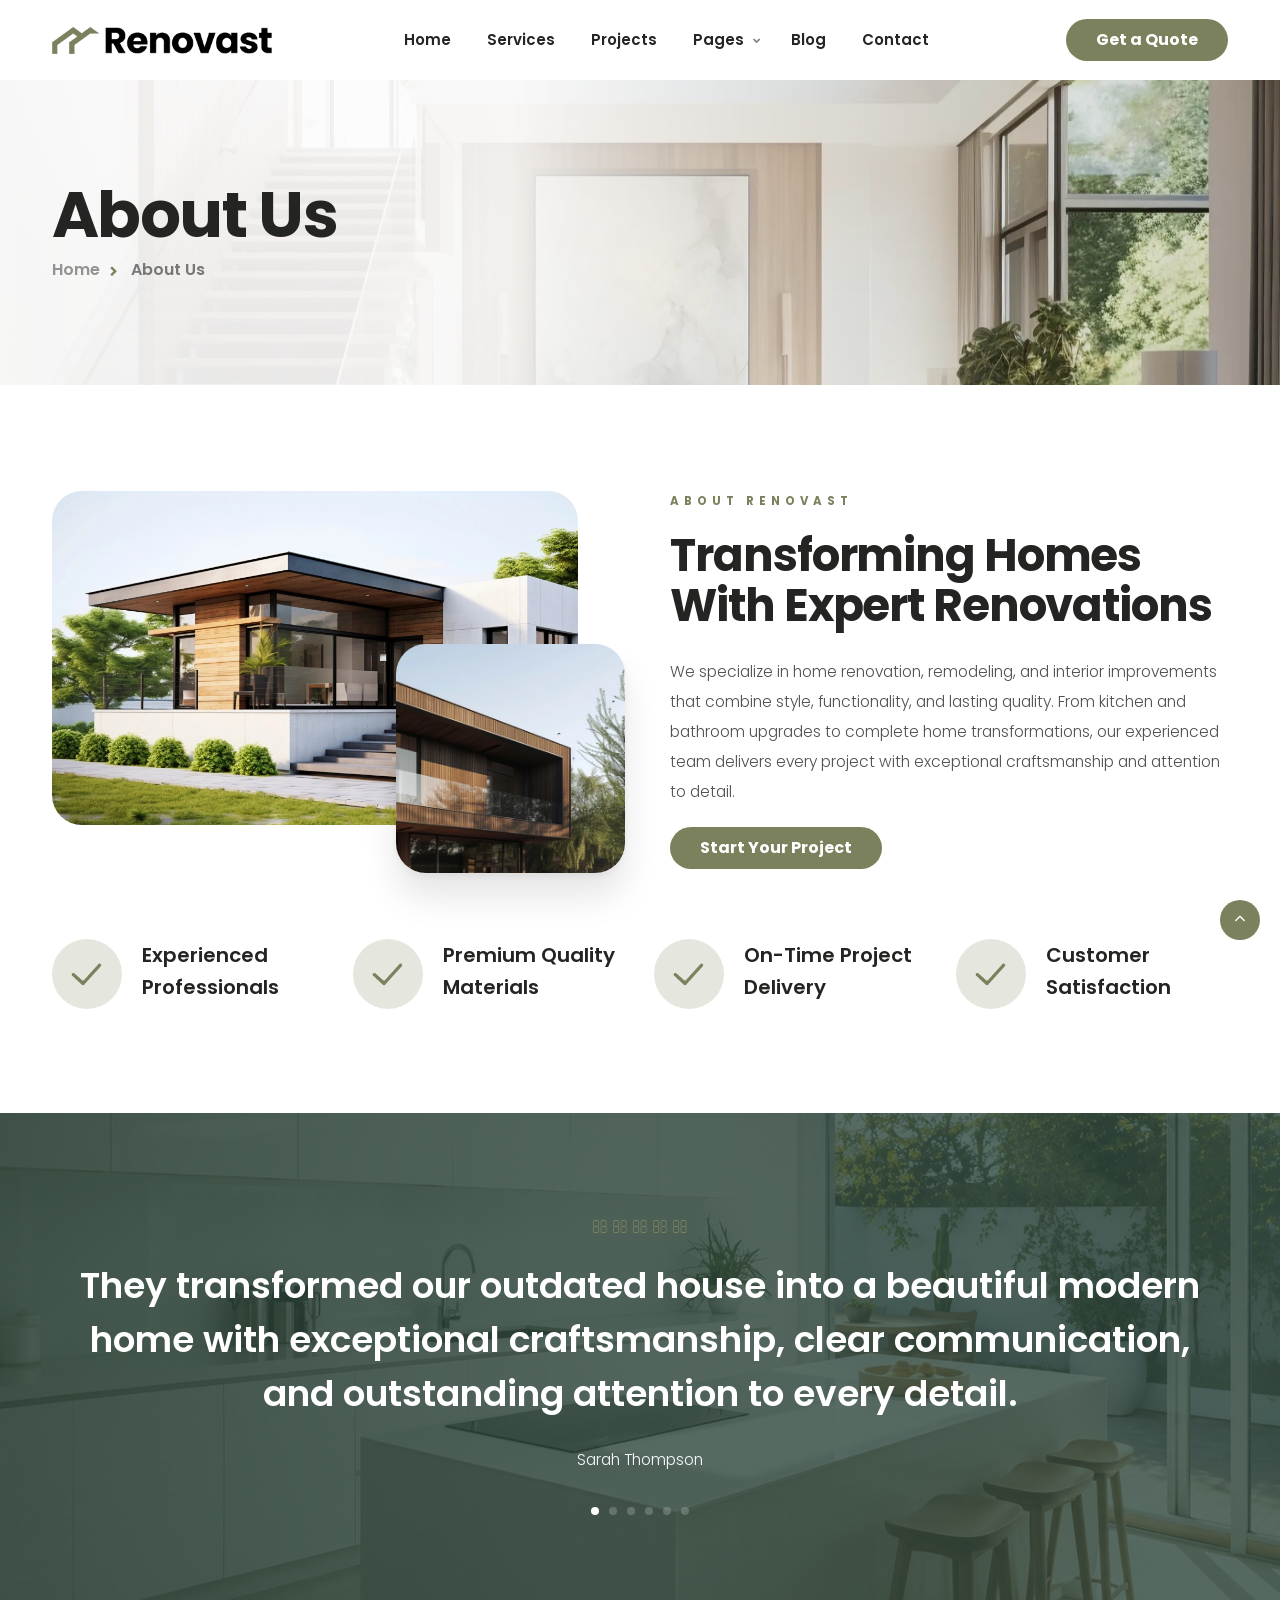
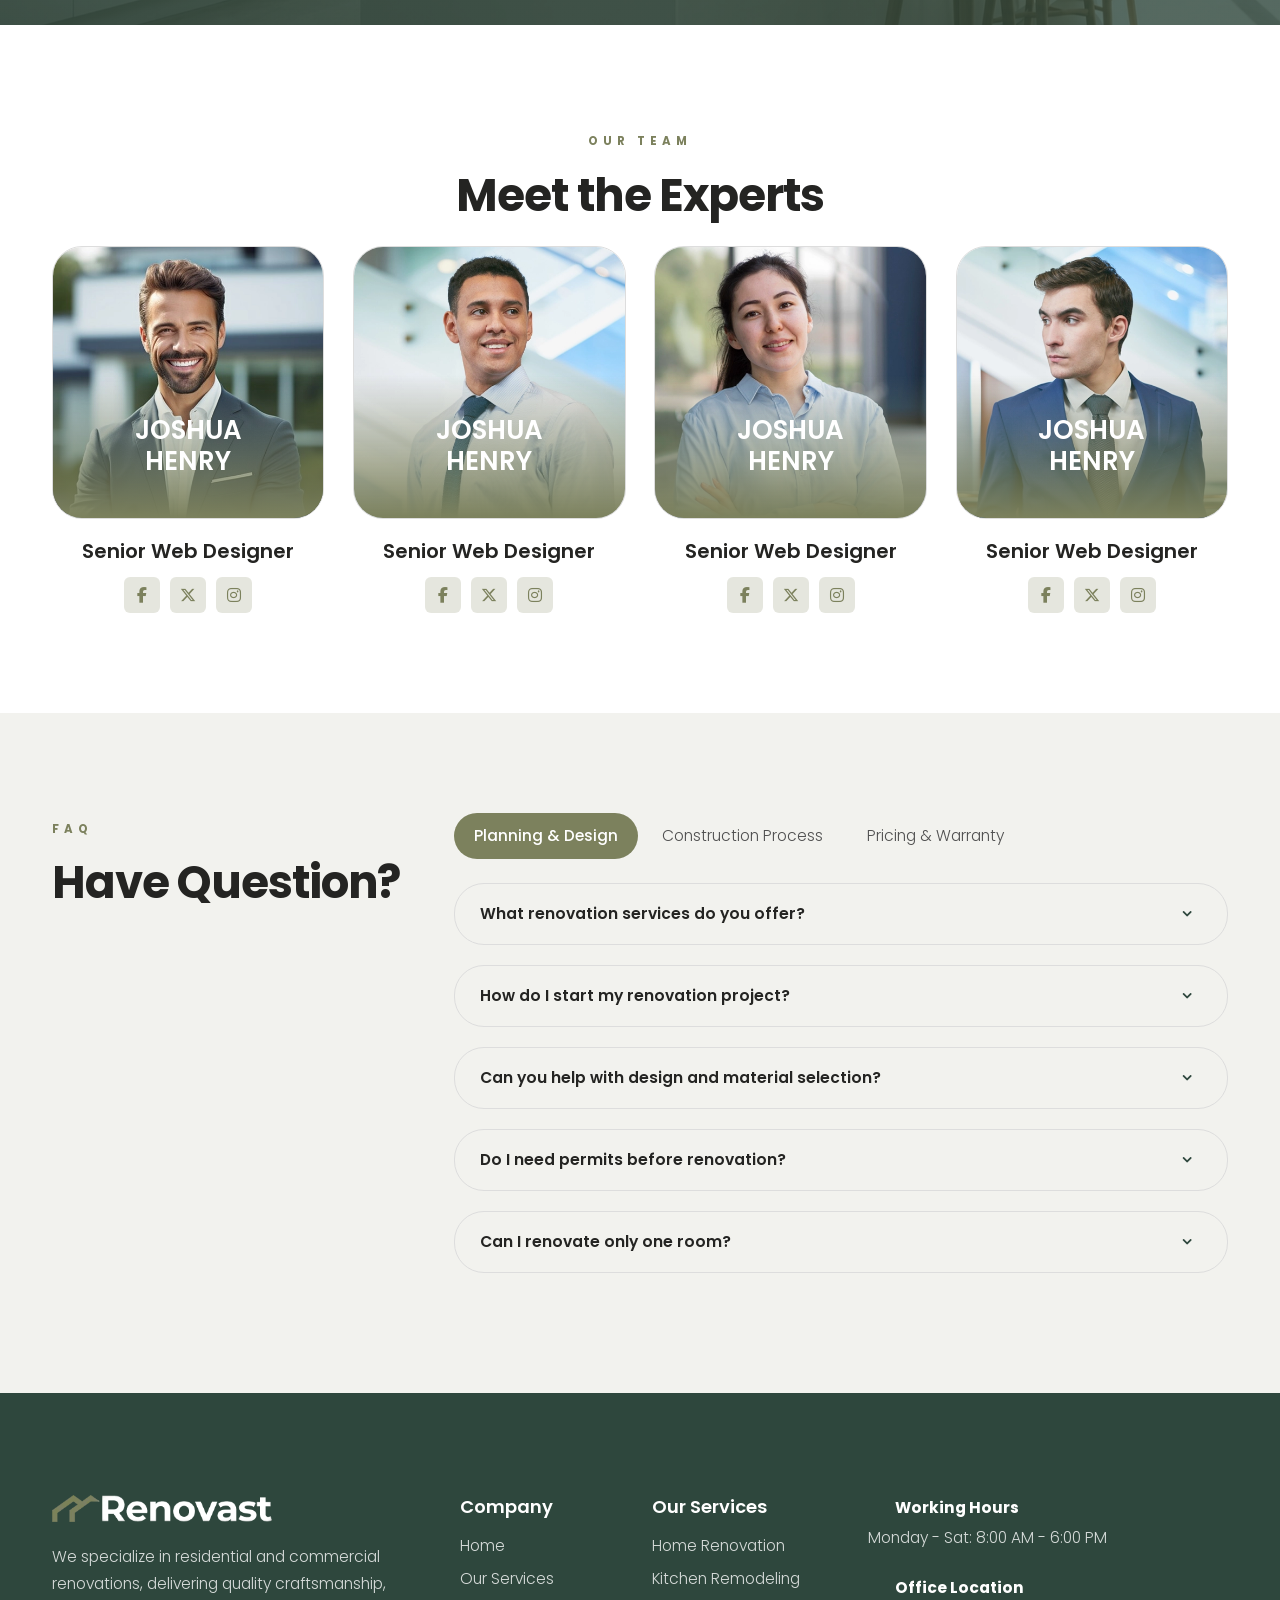
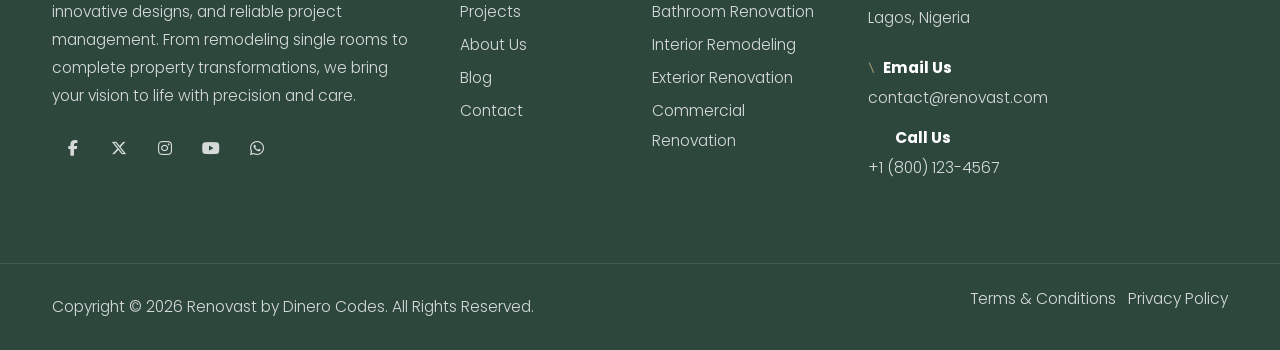
==== commit 9c5b6c6f: "update on the webpages and renaming" ====
--- a/about.html
+++ b/about.html
@@ -2,11 +2,11 @@
 <html lang="en">
 
 <head>
-    <title>Renovast — Home Renovation Website Template</title>
+    <title>Renovast — About Us</title>
     <link rel="icon" href="images/icon.webp" type="image/gif" sizes="16x16">
     <meta content="text/html;charset=utf-8" http-equiv="Content-Type">
     <meta content="width=device-width, initial-scale=1.0" name="viewport">
-    <meta content="Renovast — Home Renovation Website Template" name="description">
+    <meta content="Renovast — About Us" name="description">
     <meta content="" name="keywords">
     <meta content="" name="author">
     <!-- CSS Files
@@ -23,84 +23,55 @@
 
 <body>
 
-    <header class="header-light">
-        <div class="container">
-            <div class="row">
-                <div class="col-md-12">
-                    <div class="de-flex sm-pt10">
-                        <div class="de-flex-col">
-                            <!-- logo begin -->
-                            <div id="logo">
-                                <a href="index.html">
-                                    <img class="logo-main" src="images/logo.webp" alt="" >
-                                    <img class="logo-scroll" src="images/logo.webp" alt="" >
-                                    <img class="logo-mobile" src="images/logo-mobile.webp" alt="" >
-                                </a>
-                            </div>
-                            <!-- logo end -->
-                        </div>
-                        <div class="de-flex-col header-col-mid">
-                            <!-- mainemenu begin -->
-                            <ul id="mainmenu">
-                                <li><a class="menu-item" href="index.html">Home</a>
-                                    <ul>
-                                        <li><a href="index.html">Homepage 1</a></li>
-                                        <li><a href="index-2.html">Homepage 2</a></li>
-                                        <li><a href="index-3.html">Homepage 3</a></li>
-                                        <li><a href="index-4.html">Homepage 4</a></li>
-                                        <li><a href="index-5.html">Homepage 5</a></li>
-                                    </ul>
-                                </li>
-                                <li><a class="menu-item" href="services.html">Services</a>
-                                    <ul>
-                                        <li><a href="services.html">Services 1</a></li>
-                                        <li><a href="services-style-2.html">Services 2</a></li>
-                                        <li><a href="services-style-3.html">Services 3</a></li>
-                                        <li><a href="services-style-4.html">Services 4</a></li>
-                                        <li><a href="services-style-5.html">Services 5</a></li>
-                                        <li><a href="service-single.html">Service Single</a></li>
-                                    </ul>
-                                </li>
-                                <li><a class="menu-item" href="projects.html">Projects</a>
-                                    <ul>
-                                        <li><a href="projects.html">Projects Style 1</a></li>
-                                        <li><a href="projects-style-2.html">Projects Style 2</a></li>
-                                        <li><a href="project-single.html">Projects Single</a></li>
-                                    </ul>
-                                </li>
-                                <li><a class="menu-item" href="#">Pages</a>
-                                    <ul>
-                                        <li><a href="get-a-quote.html">Get a Quote</a></li>
-                                        <li><a href="about.html">About Us</a></li>
-                                        <li><a href="team.html">Team</a></li>
-                                        <li><a href="careers.html">Careers</a></li>
-                                        <li><a href="testimonials.html">Testimonials</a></li>
-                                        <li><a href="process.html">Our Process</a></li>
-                                        <li><a href="faq.html">FAQ</a></li>
-                                    </ul>
-                                </li>
-                                <li><a class="menu-item" href="blog.html">Blog</a>
-                                    <ul>
-                                        <li><a href="blog.html">Blog Style 1</a></li>
-                                        <li><a href="blog-style-2.html">Blog Style 2</a></li>
-                                        <li><a href="blog-single.html">Blog Single</a></li>
-                                    </ul>
-                                </li>
-                                <li><a class="menu-item" href="contact.html">Contact</a></li>
-                            </ul>
-                            <!-- mainmenu end -->
-                        </div>
-                        <div class="de-flex-col">
-                            <div class="menu_side_area">
-                                <a href="get-a-quote.html" class="btn-main fx-slide"><span>Get a Quote</span></a>
-                                <span id="menu-btn"></span>
-                            </div>
+<header class="header-light">
+    <div class="container">
+        <div class="row">
+            <div class="col-md-12">
+                <div class="de-flex sm-pt10">
+                    <div class="de-flex-col">
+                        <!-- logo begin -->
+                        <div id="logo">
+                            <a href="index.html">
+                                <img class="logo-main" src="images/logo.webp" alt="">
+                                <img class="logo-scroll" src="images/logo.webp" alt="">
+                                <img class="logo-mobile" src="images/logo-mobile.webp" alt="">
+                            </a>
+                        </div>
+                        <!-- logo end -->
+                    </div>
+                    <div class="de-flex-col header-col-mid">
+                        <!-- mainemenu begin -->
+                        <ul id="mainmenu">
+                            <li><a href="index.html">Home</a>
+                            </li>
+                            <li><a href="services.html">Services</a>
+                            </li>
+                            <li><a href="projects.html">Projects</a>
+                            </li>
+                            <li><a class="menu-item" href="#">Pages</a>
+                                <ul>
+                                    <li><a href="get-a-quote.html">Get a Quote</a></li>
+                                    <li><a href="about.html">About Us</a></li>
+                                    <li><a href="faq.html">FAQ</a></li>
+                                </ul>
+                            </li>
+                            <li><a href="blog.html">Blog</a>
+                            </li>
+                            <li><a href="contact.html">Contact</a></li>
+                        </ul>
+                        <!-- mainmenu end -->
+                    </div>
+                    <div class="de-flex-col">
+                        <div class="menu_side_area">
+                            <a href="get-a-quote.html" class="btn-main fx-slide"><span>Get a Quote</span></a>
+                            <span id="menu-btn"></span>
                         </div>
                     </div>
                 </div>
             </div>
         </div>
-    </header>
+    </div>
+</header>
 
 
     <main>
@@ -602,16 +573,18 @@
     <footer class="section-dark">
         <div class="container">
             <div class="row gx-5">
-
+    
                 <div class="col-lg-4 col-sm-6">
                     <img src="images/logo-white.webp" class="logo-footer" alt="">
                     <div class="spacer-20"></div>
-
+    
                     <p>
-                        We specialize in residential and commercial renovations, delivering quality craftsmanship, innovative designs, and reliable project management. From remodeling single rooms to complete property transformations, we bring your vision to life with precision
+                        We specialize in residential and commercial renovations, delivering quality craftsmanship,
+                        innovative designs, and reliable project management. From remodeling single rooms to complete
+                        property transformations, we bring your vision to life with precision
                         and care.
                     </p>
-
+    
                     <div class="social-icons mb-sm-30">
                         <a href="#"><i class="fa-brands fa-facebook-f"></i></a>
                         <a href="#"><i class="fa-brands fa-x-twitter"></i></a>
@@ -620,10 +593,10 @@
                         <a href="#"><i class="fa-brands fa-whatsapp"></i></a>
                     </div>
                 </div>
-
+    
                 <div class="col-lg-4 col-sm-12 order-lg-1 order-sm-2">
                     <div class="row">
-
+    
                         <div class="col-lg-6 col-sm-6">
                             <div class="widget">
                                 <h2 class="hs-5">Company</h2>
@@ -637,68 +610,68 @@
                                 </ul>
                             </div>
                         </div>
-
+    
                         <div class="col-lg-6 col-sm-6">
                             <div class="widget">
                                 <h2 class="hs-5">Our Services</h2>
                                 <ul>
-                                    <li><a href="service-single.html">Home Renovation</a></li>
-                                    <li><a href="service-single.html">Kitchen Remodeling</a></li>
-                                    <li><a href="service-single.html">Bathroom Renovation</a></li>
-                                    <li><a href="service-single.html">Interior Remodeling</a></li>
-                                    <li><a href="service-single.html">Exterior Renovation</a></li>
-                                    <li><a href="service-single.html">Commercial Renovation</a></li>
+                                    <li><a href="services.html">Home Renovation</a></li>
+                                    <li><a href="services.html">Kitchen Remodeling</a></li>
+                                    <li><a href="services.html">Bathroom Renovation</a></li>
+                                    <li><a href="services.html">Interior Remodeling</a></li>
+                                    <li><a href="services.html">Exterior Renovation</a></li>
+                                    <li><a href="services.html">Commercial Renovation</a></li>
                                 </ul>
                             </div>
                         </div>
-
-                    </div>
-                </div>
-
+    
+                    </div>
+                </div>
+    
                 <div class="col-lg-4 col-sm-6 order-lg-2 order-sm-1">
                     <div class="widget">
-
+    
                         <div class="fw-bold text-white">
                             <i class="icofont-clock-time me-2 id-color-2"></i> Working Hours
                         </div>
                         Monday - Sat: 8:00 AM - 6:00 PM<br>
-
+    
                         <div class="spacer-20"></div>
-
+    
                         <div class="fw-bold text-white">
                             <i class="icofont-location-pin me-2 id-color-2"></i> Office Location
                         </div>
-                        100 S Main Street, New York, NY 10001
-
+                        Lagos, Nigeria
+    
                         <div class="spacer-20"></div>
-
+    
                         <div class="fw-bold text-white">
                             <i class="icofont-envelope me-2 id-color-2"></i> Email Us
                         </div>
                         contact@renovast.com
-
+    
                         <div class="spacer-10"></div>
-
+    
                         <div class="fw-bold text-white">
                             <i class="icofont-phone me-2 id-color-2"></i> Call Us
                         </div>
                         +1 (800) 123-4567
-
-                    </div>
-                </div>
-
+    
+                    </div>
+                </div>
+    
             </div>
         </div>
-
+    
         <div class="subfooter">
             <div class="container">
                 <div class="row">
                     <div class="col-md-12">
                         <div class="de-flex">
                             <div class="de-flex-col">
-                                Copyright © 2026 Renovast by Designesia. All Rights Reserved.
-                            </div>
-
+                                Copyright © 2026 Renovast by Dinero Codes. All Rights Reserved.
+                            </div>
+    
                             <ul class="list-inline">
                                 <li class="list-inline-item"><a href="#">Terms &amp; Conditions</a></li>
                                 <li class="list-inline-item"><a href="#">Privacy Policy</a></li>
